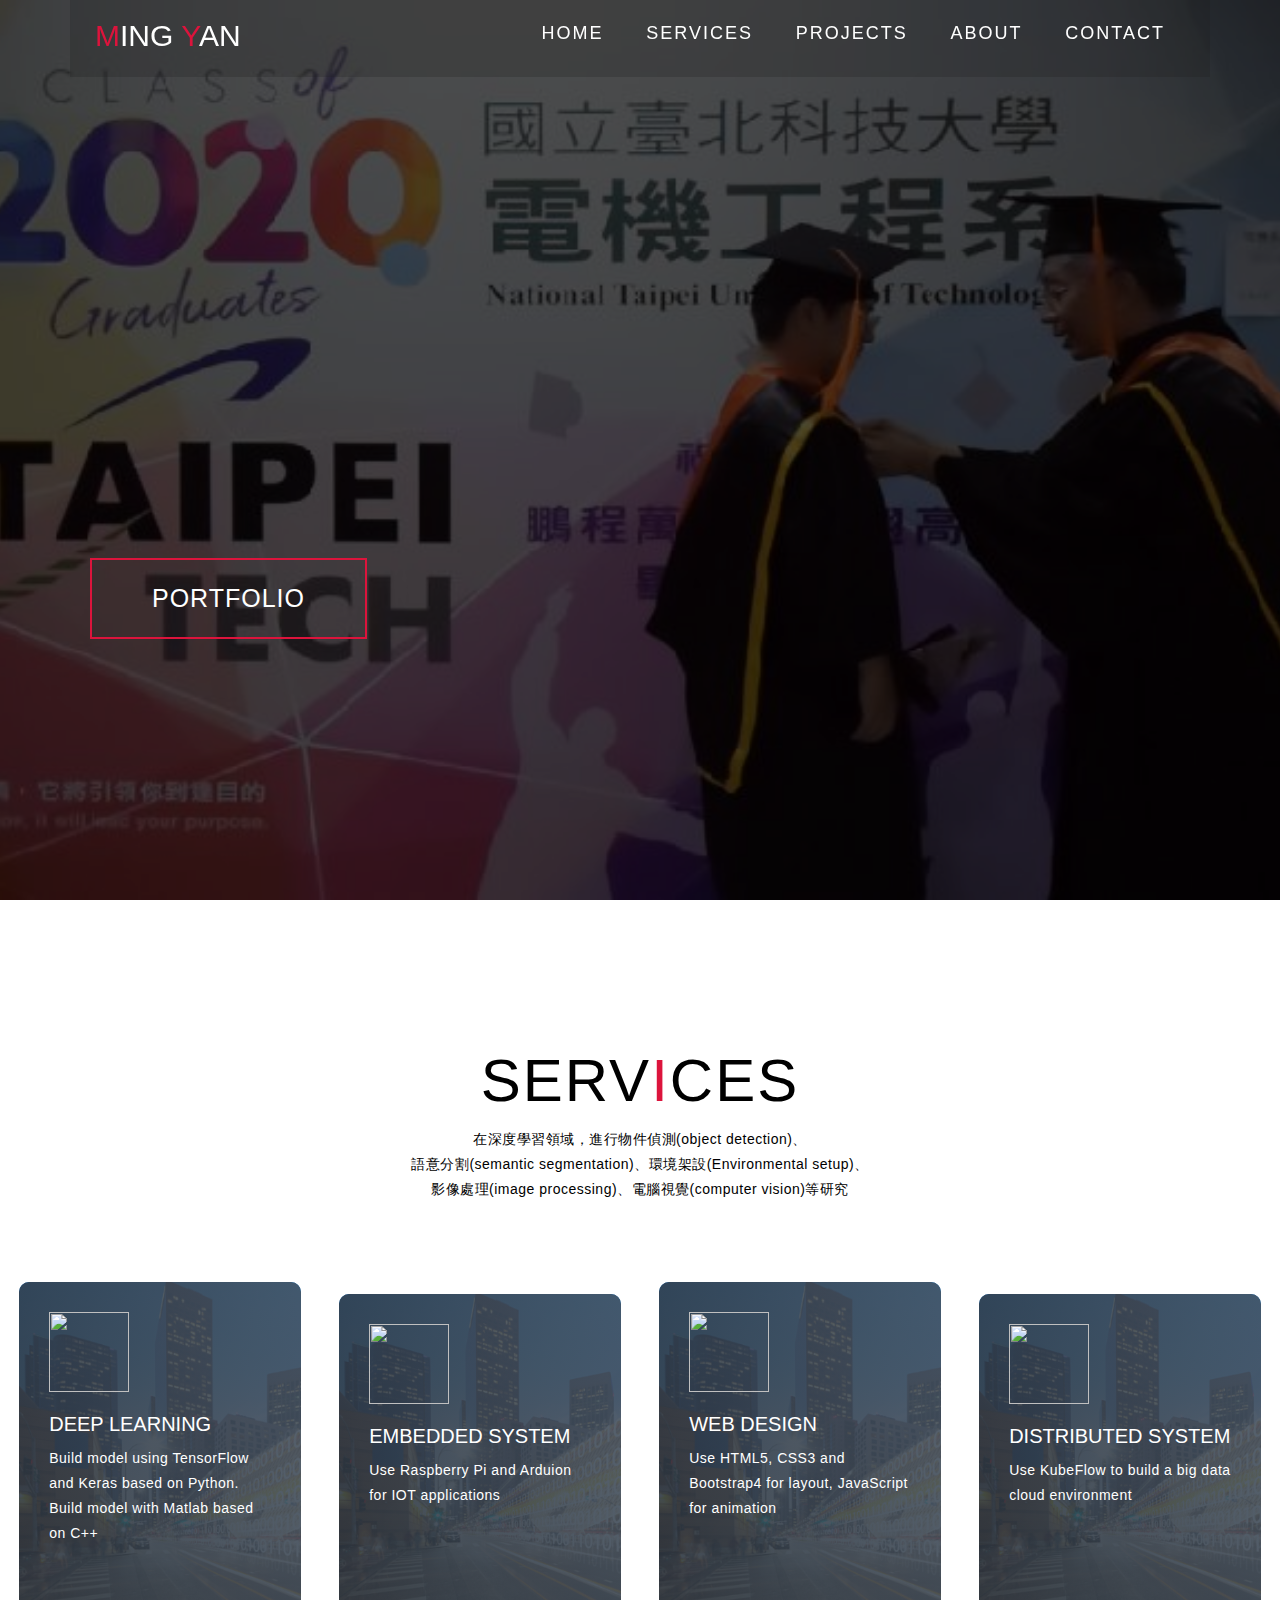
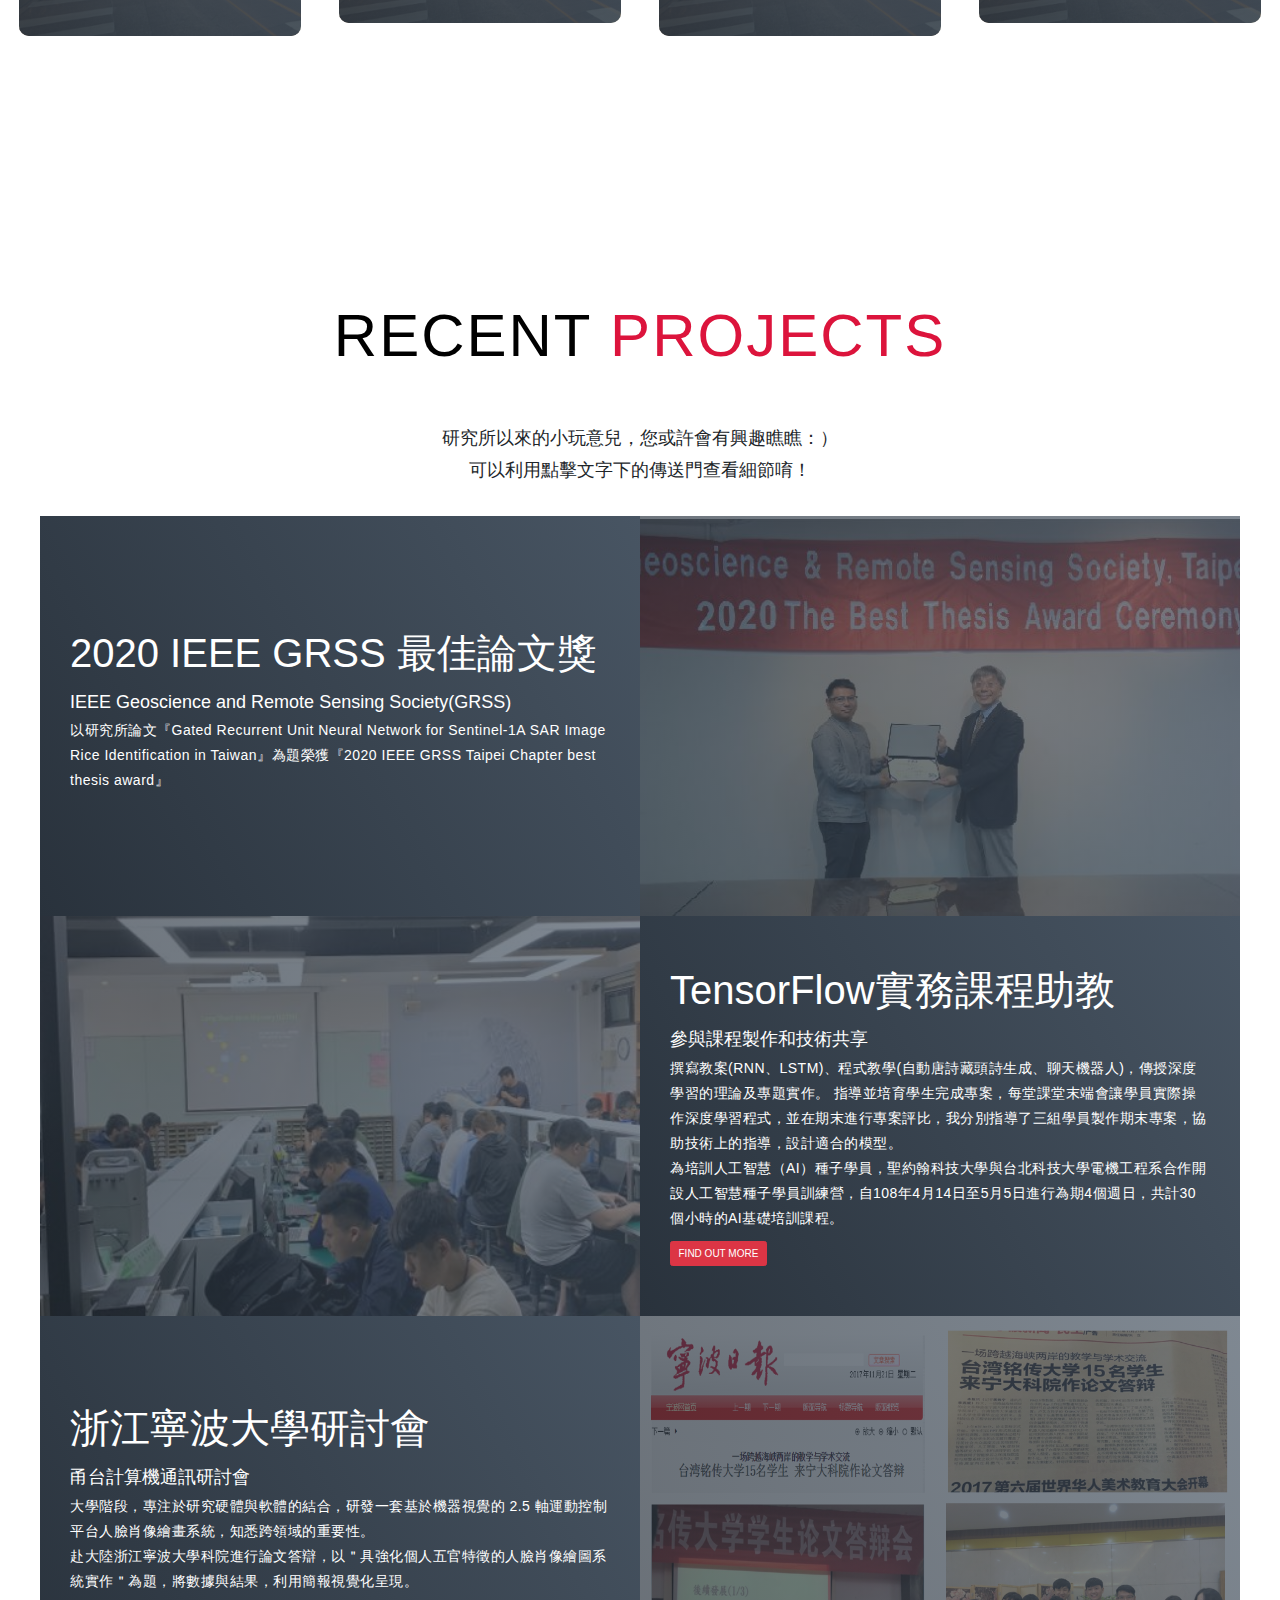
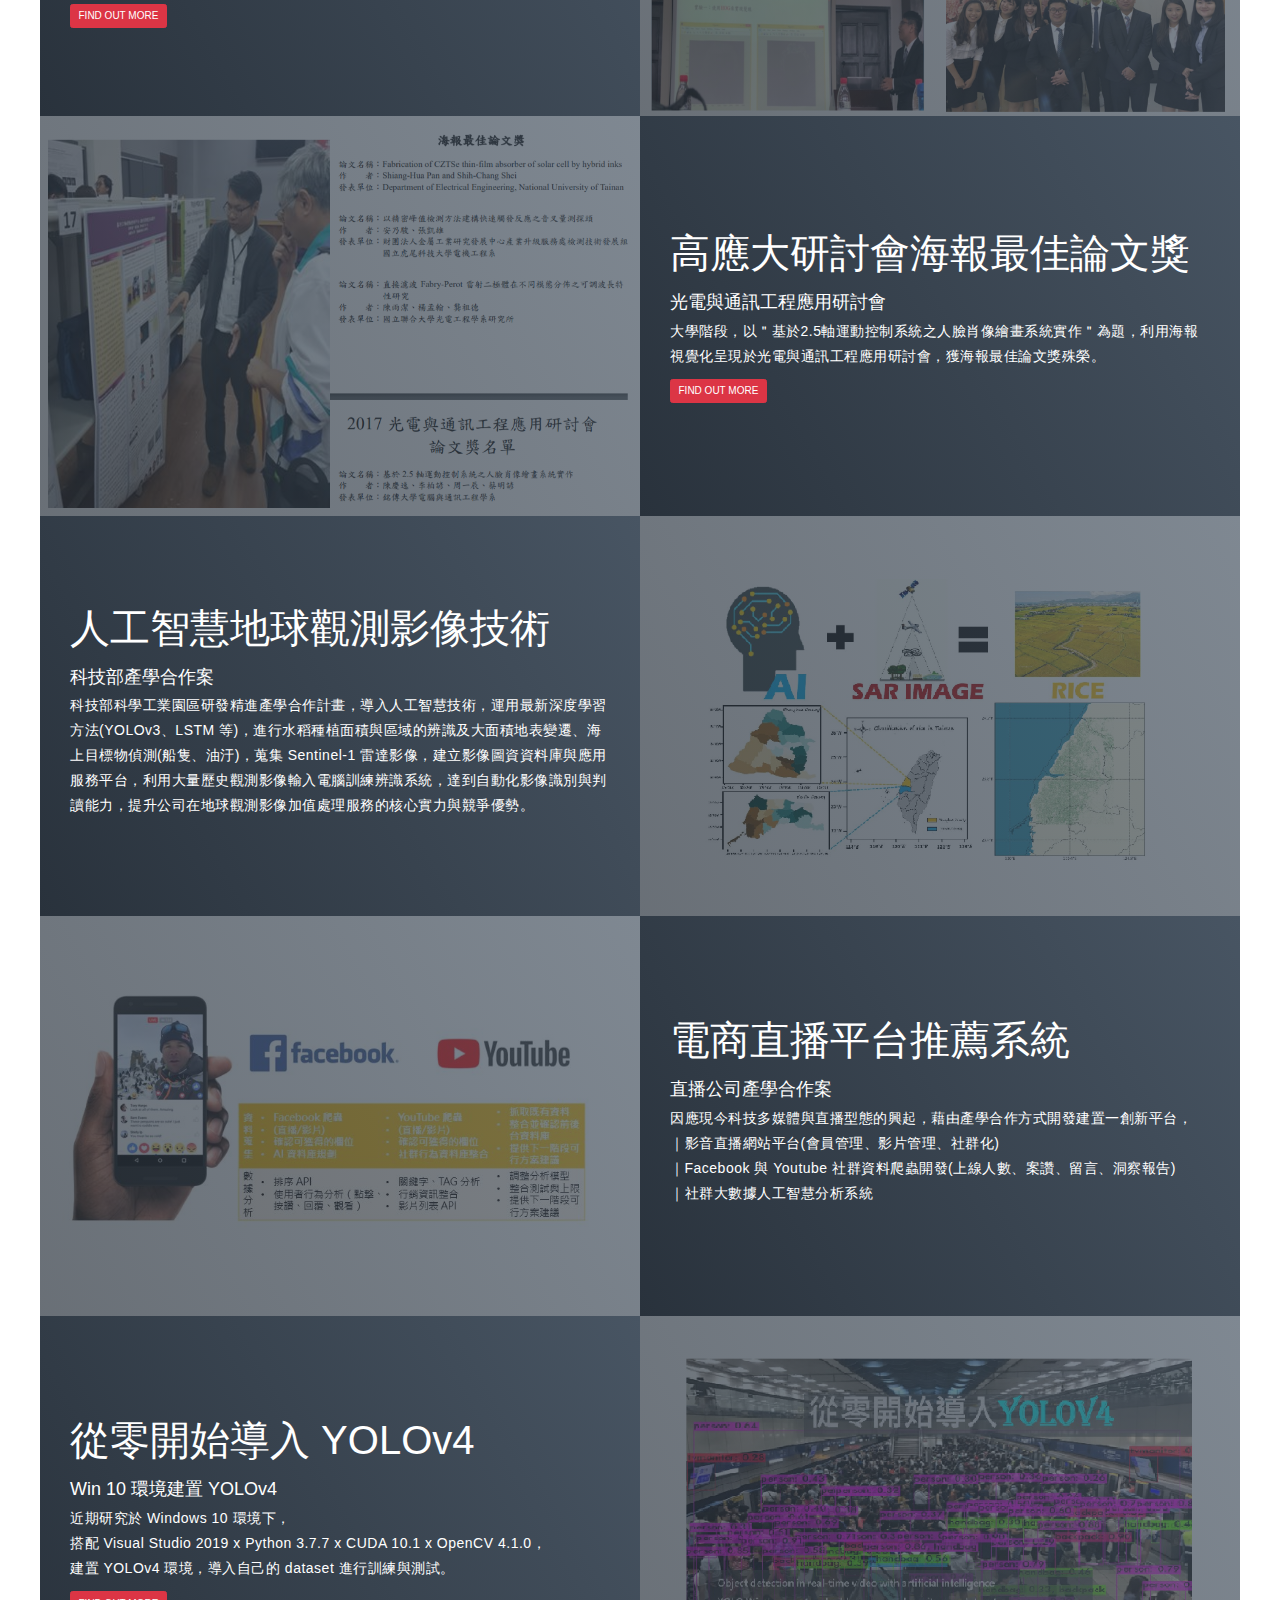
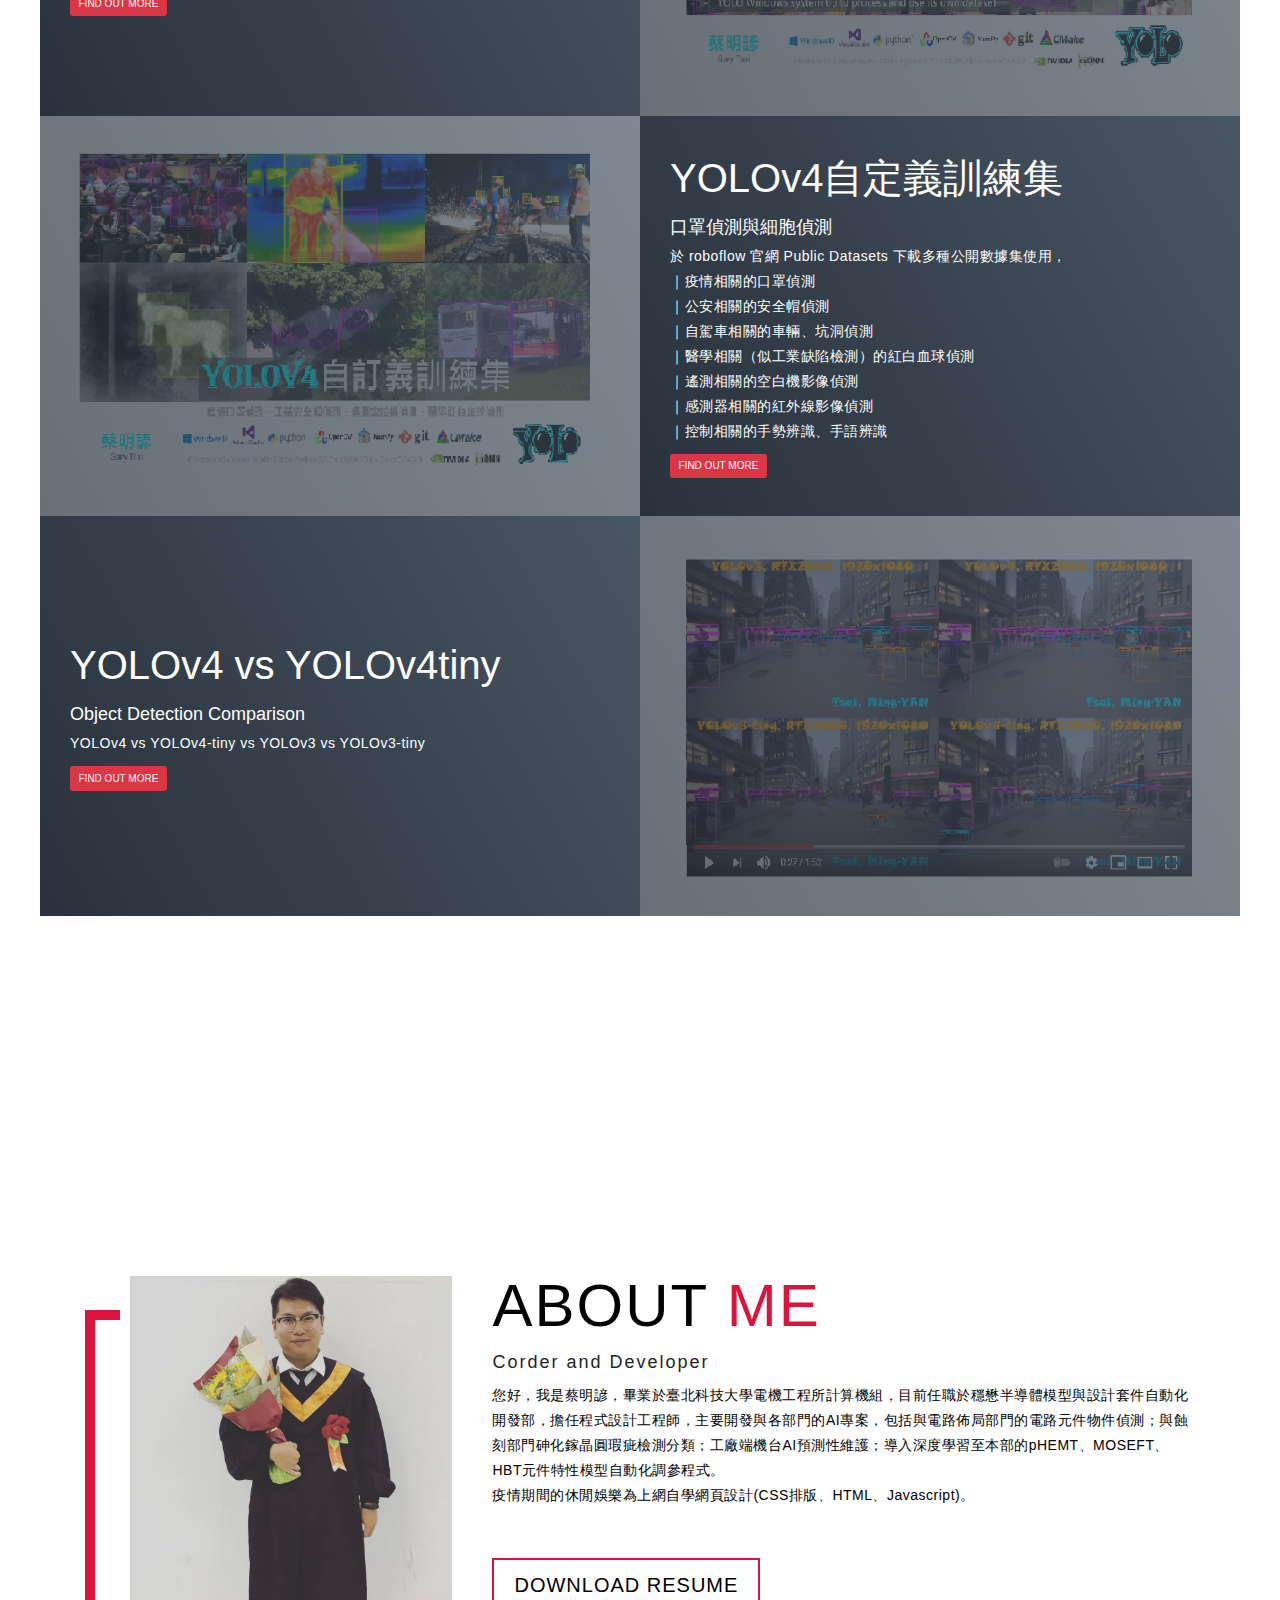
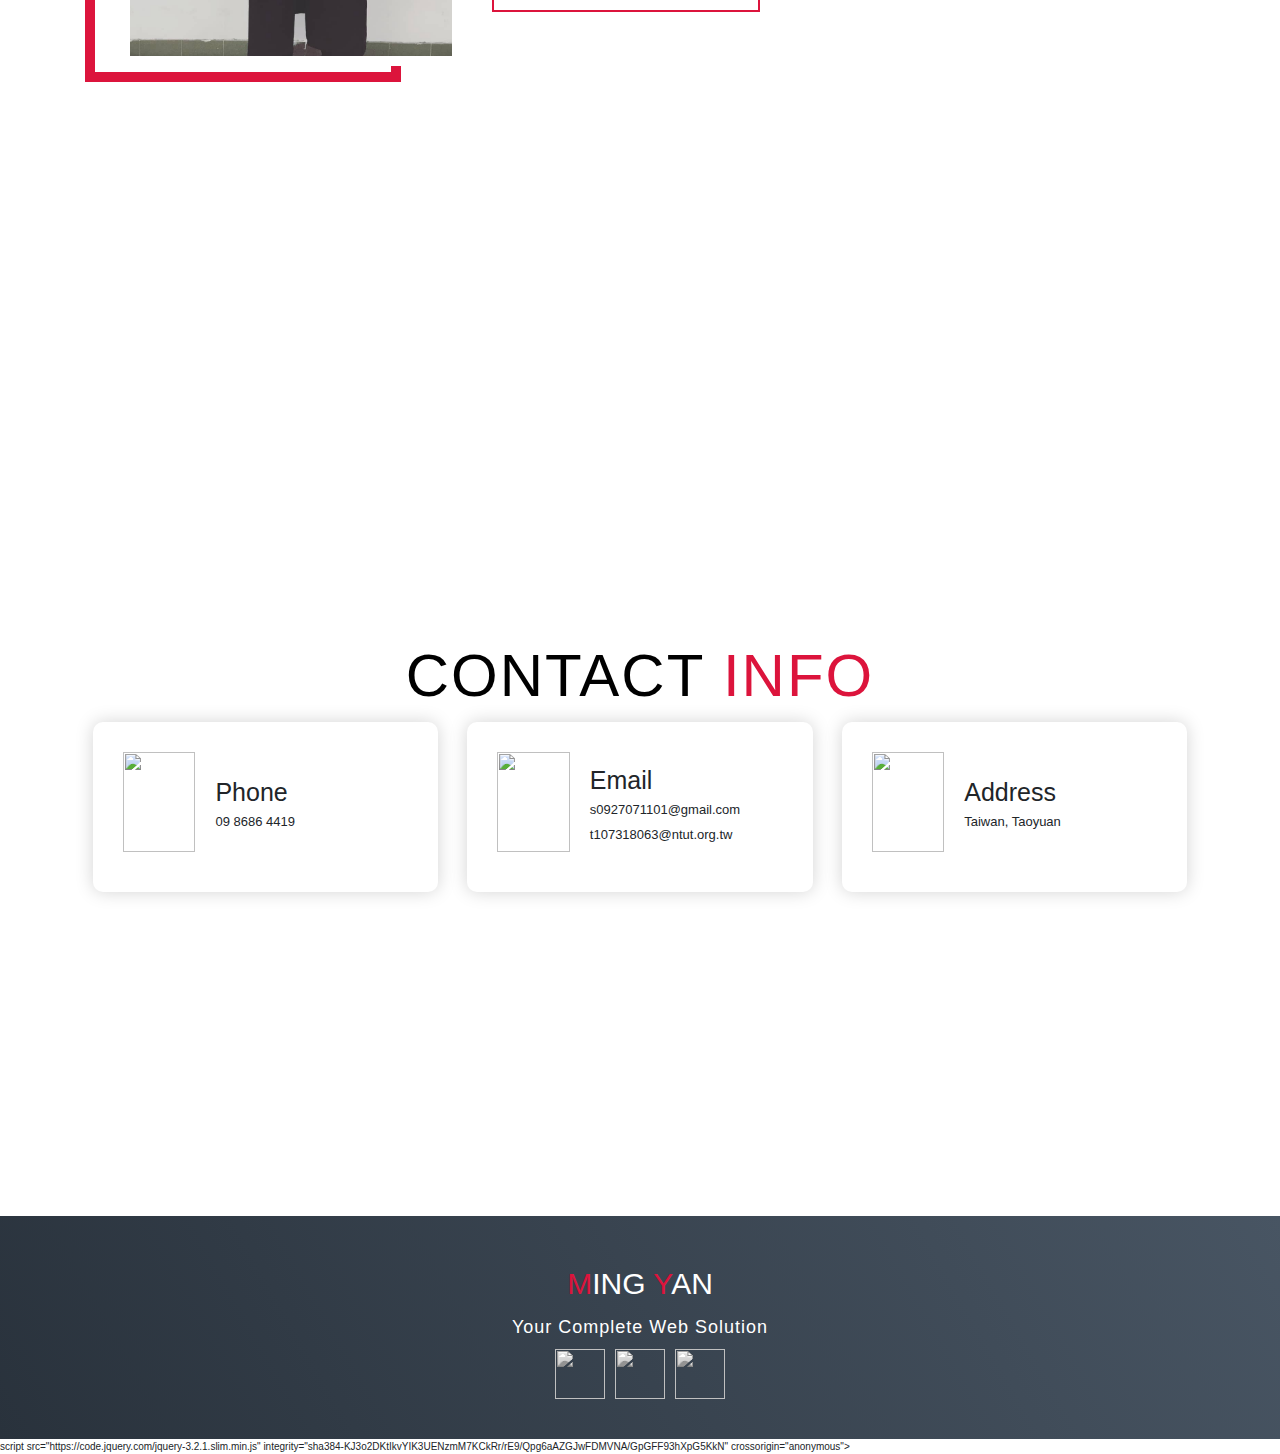
==== index.html @ 2937d43e "add button" ====
<!DOCTYPE html>
<html lang="en">

<head>
  <meta charset="UTF-8">
  <meta name="viewport" content="width=device-width, initial-scale=1.0">
  <link rel="stylesheet" href="style.css">
  <link rel="stylesheet" href="https://maxcdn.bootstrapcdn.com/bootstrap/4.0.0/css/bootstrap.min.css" integrity="sha384-Gn5384xqQ1aoWXA+058RXPxPg6fy4IWvTNh0E263XmFcJlSAwiGgFAW/dAiS6JXm" crossorigin="anonymous">

  <title>Gary Resume</title>

</head>

<body>
  <!-- Header -->
  <section id="header">
    <div class="header container">
      <div class="nav-bar">
        <div class="brand">
          <a href="#hero">
            <h1><span>M</span>ing <span>Y</span>an</h1>
          </a>
        </div>
        <div class="nav-list">
          <div class="hamburger">
            <div class="bar"></div>
          </div>
          <ul>
            <li><a href="#hero" data-after="Home">Home</a></li>
            <li><a href="#services" data-after="Service">Services</a></li>
            <li><a href="#projects" data-after="Projects">Projects</a></li>
            <li><a href="#about" data-after="About">About</a></li>
            <li><a href="#contact" data-after="Contact">Contact</a></li>
          </ul>
        </div>
      </div>
    </div>
  </section>
  <!-- End Header -->


  <!-- Hero Section  -->
  <section id="hero">
    <div class="hero container">
      <div>
        <h1>Hello, <span></span></h1>
        <h1>My Name is <span></span></h1>
        <h1>Ming Yan <span></span></h1>
        <a href="#projects" type="button" class="cta">Portfolio</a>
      </div>
    </div>
  </section>
  <!-- End Hero Section  -->

  <!-- Service Section -->
  <section id="services">
    <div class="services container">
      <div class="service-top">
        <h1 class="section-title">Serv<span>i</span>ces</h1>
        <p>在深度學習領域，進行物件偵測(object detection)、<br>語意分割(semantic segmentation)、環境架設(Environmental setup)、<br>影像處理(image processing)、電腦視覺(computer vision)等研究</p>
      </div>
      <div class="service-bottom">
        <div class="service-item">
          <div class="icon"><img src="https://img.icons8.com/bubbles/100/000000/services.png"/></div>
          <h2>Deep Learning</h2>
          <p>Build model using TensorFlow and Keras based on Python. Build model with Matlab based on C++<br><br><br></p>
        </div>
        <div class="service-item">
          <div class="icon"><img src="https://img.icons8.com/bubbles/100/000000/services.png" /></div>
          <h2>Embedded System</h2>
          <p>Use Raspberry Pi and Arduion for IOT applications<br><br><br><br></p>
        </div>
        <div class="service-item">
          <div class="icon"><img src="https://img.icons8.com/bubbles/100/000000/services.png" /></div>
          <h2>Web Design</h2>
          <p>Use HTML5, CSS3 and Bootstrap4 for layout, JavaScript for animation<br><br><br><br></p>
        </div>
        <div class="service-item">
          <div class="icon"><img src="https://img.icons8.com/bubbles/100/000000/services.png" /></div>
          <h2>Distributed System</h2>
          <p>Use KubeFlow to build a big data cloud environment<br><br><br><br></p>
        </div>
      </div>
    </div>
  </section>
  <!-- End Service Section -->

  <!-- Projects Section -->
  <section id="projects">
    <div class="projects container">
      <div class="projects-header">
        <h1 class="section-title">Recent <span>Projects</span></h1>
        <h2 class="lead">研究所以來的小玩意兒，您或許會有興趣瞧瞧：）
        <br> 
        可以利用點擊文字下的傳送門查看細節唷！
        </h2>
      </div>
      <div class="all-projects">

        <div class="project-item">
          <div class="project-info">
            <h1>2020 IEEE GRSS 最佳論文獎</h1>
            <h2>IEEE Geoscience and Remote Sensing Society(GRSS)</h2>
            <p>以研究所論文『Gated Recurrent Unit Neural Network for Sentinel-1A SAR Image Rice Identification in Taiwan』為題榮獲『2020 IEEE GRSS Taipei Chapter best thesis award』</p>
          </div>
          <div class="project-img">
            <img src="./img/DSC_4796.jpg" alt="img">
          </div>
        </div>
        <div class="project-item">
          <div class="project-info">
            <h1>TensorFlow實務課程助教</h1>
            <h2>參與課程製作和技術共享</h2>
            <p>撰寫教案(RNN、LSTM)、程式教學(自動唐詩藏頭詩生成、聊天機器人)，傳授深度學習的理論及專題實作。
              指導並培育學生完成專案，每堂課堂末端會讓學員實際操作深度學習程式，並在期末進行專案評比，我分別指導了三組學員製作期末專案，協助技術上的指導，設計適合的模型。
              <br>為培訓人工智慧（AI）種子學員，聖約翰科技大學與台北科技大學電機工程系合作開設人工智慧種子學員訓練營，自108年4月14日至5月5日進行為期4個週日，共計30個小時的AI基礎培訓課程。</p>
              <a class="btn btn-danger" href="http://pr.sju.edu.tw/campusnews/201905/201905-04.html" role="button">FIND OUT MORE</a>

          </div>
          <div class="project-img">
            <img src="./img/tf.jpg" alt="img">
          </div>
        </div>
        <div class="project-item">
          <div class="project-info">
            <h1>浙江寧波大學研討會</h1>
            <h2>甬台計算機通訊研討會</h2>
            <p>大學階段，專注於研究硬體與軟體的結合，研發一套基於機器視覺的 2.5 軸運動控制平台人臉肖像繪畫系統，知悉跨領域的重要性。
              <br>
              赴大陸浙江寧波大學科院進行論文答辯，以＂具強化個人五官特徵的人臉肖像繪圖系統實作＂為題，將數據與結果，利用簡報視覺化呈現。</p>
              <a class="btn btn-danger" href="https://drive.google.com/file/d/1Bb9Tgmh1qJVBbznA93GCbnoQcAU4O-Rf/view" role="button">FIND OUT MORE</a>
              
          </div>
          <div class="project-img">
            <img src="./img/papper2.jpg" alt="img">
          </div>
        </div>
        <div class="project-item">
          <div class="project-info">
            <h1>高應大研討會海報最佳論文獎</h1>
            <h2>光電與通訊工程應用研討會</h2>
            <p>大學階段，以＂基於2.5軸運動控制系統之人臉肖像繪畫系統實作＂為題，利用海報視覺化呈現於光電與通訊工程應用研討會，獲海報最佳論文獎殊榮。</p>
            <a class="btn btn-danger" href="https://drive.google.com/file/d/1EdbnhdRRdI1pOtFoPF6qz74zfrL_h7Ys/view" role="button">FIND OUT MORE</a>
       

            
          </div>
          <div class="project-img">
            <img src="./img/papper.jpg" alt="img">
          </div>
        </div>
        <div class="project-item">
          <div class="project-info">
            <h1>人工智慧地球觀測影像技術</h1>
            <h2>科技部產學合作案</h2>
            <p>科技部科學工業園區研發精進產學合作計畫，導入人工智慧技術，運用最新深度學習方法(YOLOv3、LSTM 等)，進行水稻種植面積與區域的辨識及大面積地表變遷、海上目標物偵測(船隻、油汙)，蒐集 Sentinel-1 雷達影像，建立影像圖資資料庫與應用服務平台，利用大量歷史觀測影像輸入電腦訓練辨識系統，達到自動化影像識別與判讀能力，提升公司在地球觀測影像加值處理服務的核心實力與競爭優勢。</p>
          </div>
          <div class="project-img">
            <img src="./img/rice.jpg" alt="rice">
          </div>
        </div>
        <div class="project-item">
          <div class="project-info">
            <h1>電商直播平台推薦系統</h1>
            <h2>直播公司產學合作案</h2>
            <p>因應現今科技多媒體與直播型態的興起，藉由產學合作方式開發建置一創新平台，<br>｜影音直播網站平台(會員管理、影片管理、社群化)<br>｜Facebook 與 Youtube 社群資料爬蟲開發(上線人數、案讚、留言、洞察報告)<br>｜社群大數據人工智慧分析系統</p>
          </div>
          <div class="project-img">
            <img src="./img/re.jpg" alt="img">
          </div>
        </div>
        <div class="project-item">
          <div class="project-info">
            <h1>從零開始導入 YOLOv4</h1>
            <h2>Win 10 環境建置 YOLOv4</h2>
            <p>近期研究於 Windows 10 環境下，<br> 搭配 Visual Studio 2019 x Python 3.7.7 x CUDA 10.1 x OpenCV 4.1.0，<br>建置 YOLOv4 環境，導入自己的 dataset 進行訓練與測試。</p>
             <a class="btn btn-danger" href="https://drive.google.com/file/d/1OwLUEEDF-XoA0MX3GV3nRMEWKjRM7GdW/view" role="button">FIND OUT MORE</a>

          </div>
          <div class="project-img">
            <img src="./img/start_YOLOv4.png" alt="img">
          </div>
        </div>
        <div class="project-item">
          <div class="project-info">
            <h1>YOLOv4自定義訓練集</h1>
            <h2>口罩偵測與細胞偵測</h2>
            <p>於 roboflow 官網 Public Datasets 下載多種公開數據集使用，
              <br>｜疫情相關的口罩偵測<br>｜公安相關的安全帽偵測<br>｜自駕車相關的車輛、坑洞偵測<br>｜醫學相關（似工業缺陷檢測）的紅白血球偵測<br>｜遙測相關的空白機影像偵測<br>｜感測器相關的紅外線影像偵測<br>｜控制相關的手勢辨識、手語辨識</p>
              <a class="btn btn-danger" href="https://drive.google.com/file/d/1INDH6rVRZXRTHarBlU18j_0pRdjk-1y0/view" role="button">FIND OUT MORE</a>

            </div>
          <div class="project-img">
            <img src="./img/dataset_YOLOv4.png" alt="img">
          </div>
        </div>
        <div class="project-item">
          <div class="project-info">
            <h1>YOLOv4 vs YOLOv4tiny</h1>
            <h2>Object Detection Comparison</h2>
            <p>YOLOv4 vs YOLOv4-tiny 
              vs YOLOv3 
              vs YOLOv3-tiny</p>
              <a class="btn btn-danger" href="https://www.youtube.com/watch?v=P4RlAYq4TZI&ab_channel=%E8%94%A1%E6%98%8E%E8%AB%BA" role="button">FIND OUT MORE</a>
          </div>
          <div class="project-img">
            <img src="./img/video_YOLOv4.png" alt="img">
          </div>
        </div>
        
      </div>
    </div>
  </section>
  <!-- End Projects Section -->

  <!-- About Section -->
  <section id="about">
    <div class="about container">
      <div class="col-left">
        <div class="about-img">
          <img src="./img/me.jpg" alt="img">
        </div>
      </div>
      <div class="col-right">
        <h1 class="section-title">About <span>me</span></h1>
        <h2>Corder and Developer</h2>
        <p>您好，我是蔡明諺，畢業於臺北科技大學電機工程所計算機組，目前任職於穩懋半導體模型與設計套件自動化開發部，擔任程式設計工程師，主要開發與各部門的AI專案，包括與電路佈局部門的電路元件物件偵測；與蝕刻部門砷化鎵晶圓瑕疵檢測分類；工廠端機台AI預測性維護；導入深度學習至本部的pHEMT、MOSEFT、HBT元件特性模型自動化調參程式。<br>疫情期間的休閒娛樂為上網自學網頁設計(CSS排版、HTML、Javascript)。</p>
        <a href="#" class="cta">Download Resume</a>
      </div>
    </div>
  </section>
  <!-- End About Section -->

  <!-- Contact Section -->
  <section id="contact">
    <div class="contact container">
      <div>
        <h1 class="section-title">Contact <span>info</span></h1>
      </div>
      <div class="contact-items">
        <div class="contact-item">
          <div class="icon"><img src="https://img.icons8.com/cotton/64/4a90e2/iphone-x--v2.png"/></div>
          <div class="contact-info">
            <h1>Phone</h1>
            <h2>09 8686 4419</h2>
            <h2></h2>
          </div>
        </div>
        <div class="contact-item">
          <div class="icon"><img src="https://img.icons8.com/fluent/48/000000/gmail.png"/></div>
          <div class="contact-info">
            <h1>Email</h1>
            <h2>s0927071101@gmail.com</h2>
            <h2>t107318063@ntut.org.tw</h2>
          </div>
        </div>
        <div class="contact-item">
          <div class="icon"><img src="https://img.icons8.com/fluent/48/000000/defend-family.png"/></div>
          <div class="contact-info">
            <h1>Address</h1>
            <h2>Taiwan, Taoyuan
            </h2>
          </div>
        </div>
      </div>
    </div>
  </section>
  <!-- End Contact Section -->

  <!-- Footer -->
  <section id="footer">
    <div class="footer container">
      <div class="brand">
        <h1><span>M</span>ing <span>Y</span>an</h1>
      </div>
      <h2>Your Complete Web Solution</h2>
      <div class="social-icon">
        <div class="social-item">
          <a href="#"><img src="https://img.icons8.com/ios-filled/50/4a90e2/facebook--v1.png"/></a>
        </div>
        <div class="social-item">
          <a href="#"><img src="https://img.icons8.com/fluent/48/000000/instagram-new.png"/></a>
        </div>
        <div class="social-item">
          <a href="#"><img src="https://img.icons8.com/ios-filled/50/4a90e2/twitter-squared.png"/></a>
        </div>
        <!-- <div class="social-item"> -->
          <!-- <a href="#"><img src="https://img.icons8.com/bubbles/100/000000/behance.png" /></a> -->
        <!-- </div> -->
      </div>
    </div>
  </section>
  <!-- End Footer -->
  <script src="./app.js"></script>
  script src="https://code.jquery.com/jquery-3.2.1.slim.min.js" integrity="sha384-KJ3o2DKtIkvYIK3UENzmM7KCkRr/rE9/Qpg6aAZGJwFDMVNA/GpGFF93hXpG5KkN" crossorigin="anonymous"></script>
<script src="https://cdnjs.cloudflare.com/ajax/libs/popper.js/1.12.9/umd/popper.min.js" integrity="sha384-ApNbgh9B+Y1QKtv3Rn7W3mgPxhU9K/ScQsAP7hUibX39j7fakFPskvXusvfa0b4Q" crossorigin="anonymous"></script>
<script src="https://maxcdn.bootstrapcdn.com/bootstrap/4.0.0/js/bootstrap.min.js" integrity="sha384-JZR6Spejh4U02d8jOt6vLEHfe/JQGiRRSQQxSfFWpi1MquVdAyjUar5+76PVCmYl" crossorigin="anonymous"></script>
</body>

</html>
---- style.css ----
@import 'https://fonts.googleapis.com/css?family=Montserrat:300, 400, 700&display=swap';
* {
	padding: 0;
	margin: 0;
	box-sizing: border-box;
}
html {
	font-size: 10px;
	font-family: 'Montserrat', sans-serif;
	scroll-behavior: smooth;
}
a {
	text-decoration: none;
}
.container {
	min-height: 100vh;
	width: 100%;
	display: flex;
	align-items: center;
	justify-content: center;
}
img {
	height: 100%;
	width: 100%;
	object-fit: cover;
}
p {
	color: black;
	font-size: 1.4rem;
	margin-top: 5px;
	line-height: 2.5rem;
	font-weight: 300;
	letter-spacing: 0.05rem;
}
.section-title {
	font-size: 4rem;
	font-weight: 300;
	color: black;
	margin-bottom: 10px;
	text-transform: uppercase;
	letter-spacing: 0.2rem;
	text-align: center;
}
.section-title span {
	color: crimson;
}

.cta {
	display: inline-block;
	padding: 10px 30px;
	color: white;
	background-color: transparent;
	border: 2px solid crimson;
	font-size: 2rem;
	text-transform: uppercase;
	letter-spacing: 0.1rem;
	margin-top: 30px;
	transition: 0.3s ease;
	transition-property: background-color, color;
}
.cta:hover {
	color: white;
	background-color: crimson;
}
.brand h1 {
	font-size: 3rem;
	text-transform: uppercase;
	color: white;
}
.brand h1 span {
	color: crimson;
}

/* Header section */
#header {
	position: fixed;
	z-index: 1000;
	left: 0;
	top: 0;
	width: 100vw;
	height: auto;
}
#header .header {
	min-height: 8vh;
	background-color: rgba(31, 30, 30, 0.24);
	transition: 0.3s ease background-color;
}
#header .nav-bar {
	display: flex;
	align-items: center;
	justify-content: space-between;
	width: 100%;
	height: 100%;
	max-width: 1300px;
	padding: 0 10px;
}
#header .nav-list ul {
	list-style: none;
	position: absolute;
	background-color: rgb(31, 30, 30);
	width: 100vw;
	height: 100vh;
	left: 100%;
	top: 0;
	display: flex;
	flex-direction: column;
	justify-content: center;
	align-items: center;
	z-index: 1;
	overflow-x: hidden;
	transition: 0.5s ease left;
}
#header .nav-list ul.active {
	left: 0%;
}
#header .nav-list ul a {
	font-size: 2.5rem;
	font-weight: 500;
	letter-spacing: 0.2rem;
	text-decoration: none;
	color: white;
	text-transform: uppercase;
	padding: 20px;
	display: block;
}
#header .nav-list ul a::after {
	content: attr(data-after);
	position: absolute;
	top: 50%;
	left: 50%;
	transform: translate(-50%, -50%) scale(0);
	color: rgba(240, 248, 255, 0.021);
	font-size: 13rem;
	letter-spacing: 50px;
	z-index: -1;
	transition: 0.3s ease letter-spacing;
}
#header .nav-list ul li:hover a::after {
	transform: translate(-50%, -50%) scale(1);
	letter-spacing: initial;
}
#header .nav-list ul li:hover a {
	color: crimson;
}
#header .hamburger {
	height: 60px;
	width: 60px;
	display: inline-block;
	border: 3px solid white;
	border-radius: 50%;
	position: relative;
	display: flex;
	align-items: center;
	justify-content: center;
	z-index: 100;
	cursor: pointer;
	transform: scale(0.8);
	margin-right: 20px;
}
#header .hamburger:after {
	position: absolute;
	content: '';
	height: 100%;
	width: 100%;
	border-radius: 50%;
	border: 3px solid white;
	animation: hamburger_puls 1s ease infinite;
}
#header .hamburger .bar {
	height: 2px;
	width: 30px;
	position: relative;
	background-color: white;
	z-index: -1;
}
#header .hamburger .bar::after,
#header .hamburger .bar::before {
	content: '';
	position: absolute;
	height: 100%;
	width: 100%;
	left: 0;
	background-color: white;
	transition: 0.3s ease;
	transition-property: top, bottom;
}
#header .hamburger .bar::after {
	top: 8px;
}
#header .hamburger .bar::before {
	bottom: 8px;
}
#header .hamburger.active .bar::before {
	bottom: 0;
}
#header .hamburger.active .bar::after {
	top: 0;
}
/* End Header section */

/* Hero Section */
#hero {
	background-image: url(./img/DSC_4217.jpg);
	background-size: cover;
	background-position: top center;
	position: relative;
	z-index: 1;
}
#hero::after {
	content: '';
	position: absolute;
	left: 0;
	top: 0;
	height: 100%;
	width: 100%;
	background-color: black;
	opacity: 0.7;
	z-index: -1;
}
#hero .hero {
	max-width: 1200px;
	margin: 0 auto;
	padding: 0 50px;
	justify-content: flex-start;
}
#hero h1 {
	display: block;
	width: fit-content;
	font-size: 4rem;
	position: relative;
	color: transparent;
	animation: text_reveal 0.5s ease forwards;
	animation-delay: 1s;
}
#hero h1:nth-child(1) {
	animation-delay: 1s;
}
#hero h1:nth-child(2) {
	animation-delay: 2s;
}
#hero h1:nth-child(3) {
	animation: text_reveal_name 0.5s ease forwards;
	animation-delay: 3s;
}
#hero h1 span {
	position: absolute;
	top: 0;
	left: 0;
	height: 100%;
	width: 0;
	background-color: crimson;
	animation: text_reveal_box 1s ease;
	animation-delay: 0.5s;
}
#hero h1:nth-child(1) span {
	animation-delay: 0.5s;
}
#hero h1:nth-child(2) span {
	animation-delay: 1.5s;
}
#hero h1:nth-child(3) span {
	animation-delay: 2.5s;
}

/* End Hero Section */

/* Services Section */
#services .services {
	flex-direction: column;
	text-align: center;
	max-width: 1500px;
	margin: 0 auto;
	padding: 100px 0;
}
#services .service-top {
	max-width: 500px;
	margin: 0 auto;
}
#services .service-bottom {
	display: flex;
	align-items: center;
	justify-content: center;
	flex-wrap: wrap;
	margin-top: 50px;
}
#services .service-item {
	flex-basis: 80%;
	display: flex;
	align-items: flex-start;
	justify-content: center;
	flex-direction: column;
	padding: 30px;
	border-radius: 10px;
	background-image: url(./img/AI.png);
	background-size: cover;
	margin: 10px 5%;
	position: relative;
	z-index: 1;
	overflow: hidden;
}
#services .service-item::after {
	content: '';
	position: absolute;
	left: 0;
	top: 0;
	height: 100%;
	width: 100%;
	background-image: linear-gradient(60deg, #29323c 0%, #485563 100%);
	opacity: 0.9;
	z-index: -1;
}
#services .service-bottom .icon {
	height: 80px;
	width: 80px;
	margin-bottom: 20px;
}
#services .service-item h2 {
	font-size: 2rem;
	color: white;
	margin-bottom: 10px;
	text-transform: uppercase;
}
#services .service-item p {
	color: white;
	text-align: left;
}
/* End Services Section */

/* Projects section */
#projects .projects {
	flex-direction: column;
	max-width: 1200px;
	margin: 0 auto;
	padding: 100px 0;
}
#projects .projects-header h1 {
	margin-bottom: 50px;
}
#projects .projects-header h2 {
	font-size: large;
	margin-bottom: 30px;
	text-align:center;
	line-height:24pt;
}
#projects .all-projects {
	display: flex;
	align-items: center;
	justify-content: center;
	flex-direction: column;
}
#projects .project-item {
	display: flex;
	align-items: center;
	justify-content: center;
	flex-direction: column;
	width: 80%;
	margin: 20px auto;
	overflow: hidden;
	border-radius: 10px;
}
#projects .project-info {
	padding: 30px;
	flex-basis: 50%;
	height: 100%;
	display: flex;
	align-items: flex-start;
	justify-content: center;
	flex-direction: column;
	background-image: linear-gradient(60deg, #29323c 0%, #485563 100%);
	color: white;
}
#projects .project-info h1 {
	font-size: 4rem;
	font-weight: 500;
}
#projects .project-info h2 {
	font-size: 1.8rem;
	font-weight: 500;
	margin-top: 10px;
}
#projects .project-info p {
	color: white;
}
#projects .project-img {
	flex-basis: 50%;
	height: 300px;
	overflow: hidden;
	position: relative;
}
#projects .project-img:after {
	content: '';
	position: absolute;
	left: 0;
	top: 0;
	height: 100%;
	width: 100%;
	background-image: linear-gradient(60deg, #29323c 0%, #485563 100%);
	opacity: 0.7;
}
#projects .project-img img {
	transition: 0.3s ease transform;
}
#projects .project-item:hover .project-img img {
	transform: scale(1.1);
}
/* End Projects section */

/* About Section */
#about .about {
	flex-direction: column-reverse;
	text-align: center;
	max-width: 1200px;
	margin: 0 auto;
	padding: 100px 20px;
}
#about .col-left {
	width: 250px;
	height: 360px;
}
#about .col-right {
	width: 100%;
}
#about .col-right h2 {
	font-size: 1.8rem;
	font-weight: 500;
	letter-spacing: 0.2rem;
	margin-bottom: 10px;
}
#about .col-right p {
	margin-bottom: 20px;
}
#about .col-right .cta {
	color: black;
	margin-bottom: 50px;
	padding: 10px 20px;
	font-size: 2rem;
}
#about .col-left .about-img {
	height: 100%;
	width: 100%;
	position: relative;
	border: 10px solid white;
}
#about .col-left .about-img::after {
	content: '';
	position: absolute;
	left: -33px;
	top: 19px;
	height: 98%;
	width: 98%;
	border: 7px solid crimson;
	z-index: -1;
}
/* End About Section */

/* contact Section */
#contact .contact {
	flex-direction: column;
	max-width: 1200px;
	margin: 0 auto;
	width: 90%;
}
#contact .contact-items {
	/* max-width: 400px; */
	width: 100%;
}
#contact .contact-item {
	width: 80%;
	padding: 20px;
	text-align: center;
	border-radius: 10px;
	padding: 30px;
	margin: 30px;
	display: flex;
	justify-content: center;
	align-items: center;
	flex-direction: column;
	box-shadow: 0px 0px 18px 0 #0000002c;
	transition: 0.3s ease box-shadow;
}
#contact .contact-item:hover {
	box-shadow: 0px 0px 5px 0 #0000002c;
}
#contact .icon {
	width: 70px;
	margin: 0 auto;
	margin-bottom: 10px;
}
#contact .contact-info h1 {
	font-size: 2.5rem;
	font-weight: 500;
	margin-bottom: 5px;
}
#contact .contact-info h2 {
	font-size: 1.3rem;
	line-height: 2rem;
	font-weight: 500;
}
/*End contact Section */

/* Footer */
#footer {
	background-image: linear-gradient(60deg, #29323c 0%, #485563 100%);
}
#footer .footer {
	min-height: 200px;
	flex-direction: column;
	padding-top: 50px;
	padding-bottom: 10px;
}
#footer h2 {
	color: white;
	font-weight: 500;
	font-size: 1.8rem;
	letter-spacing: 0.1rem;
	margin-top: 10px;
	margin-bottom: 10px;
}
#footer .social-icon {
	display: flex;
	margin-bottom: 30px;
}
#footer .social-item {
	height: 50px;
	width: 50px;
	margin: 0 5px;
}
#footer .social-item img {
	filter: grayscale(1);
	transition: 0.3s ease filter;
}
#footer .social-item:hover img {
	filter: grayscale(0);
}
#footer p {
	color: white;
	font-size: 1.3rem;
}
/* End Footer */

/* Keyframes */
@keyframes hamburger_puls {
	0% {
		opacity: 1;
		transform: scale(1);
	}
	100% {
		opacity: 0;
		transform: scale(1.4);
	}
}
@keyframes text_reveal_box {
	50% {
		width: 100%;
		left: 0;
	}
	100% {
		width: 0;
		left: 100%;
	}
}
@keyframes text_reveal {
	100% {
		color: white;
	}
}
@keyframes text_reveal_name {
	100% {
		color: crimson;
		font-weight: 500;
	}
}
/* End Keyframes */

/* Media Query For Tablet */
@media only screen and (min-width: 768px) {
	.cta {
		font-size: 2.5rem;
		padding: 20px 60px;
	}
	h1.section-title {
		font-size: 6rem;
	}

	/* Hero */
	#hero h1 {
		font-size: 7rem;
	}
	/* End Hero */

	/* Services Section */
	#services .service-bottom .service-item {
		flex-basis: 45%;
		margin: 2.5%;
	}
	/* End Services Section */

	/* Project */
	#projects .project-item {
		flex-direction: row;
	}
	#projects .project-item:nth-child(even) {
		flex-direction: row-reverse;
	}
	#projects .project-item {
		height: 400px;
		margin: 0;
		width: 100%;
		border-radius: 0;
	}
	#projects .all-projects .project-info {
		height: 100%;
	}
	#projects .all-projects .project-img {
		height: 100%;
	}
	/* End Project */

	/* About */
	#about .about {
		flex-direction: row;
	}
	#about .col-left {
		width: 600px;
		height: 400px;
		padding-left: 60px;
	}
	#about .about .col-left .about-img::after {
		left: -45px;
		top: 34px;
		height: 98%;
		width: 98%;
		border: 10px solid crimson;
	}
	#about .col-right {
		text-align: left;
		padding: 30px;
	}
	#about .col-right h1 {
		text-align: left;
	}
	/* End About */

	/* contact  */
	#contact .contact {
		flex-direction: column;
		padding: 100px 0;
		align-items: center;
		justify-content: center;
		min-width: 20vh;
	}
	#contact .contact-items {
		width: 100%;
		display: flex;
		flex-direction: row;
		justify-content: space-evenly;
		margin: 0;
	}
	#contact .contact-item {
		width: 30%;
		margin: 0;
		flex-direction: row;
	}
	#contact .contact-item .icon {
		height: 100px;
		width: 100px;
	}
	#contact .contact-item .icon img {
		object-fit: contain;
	}
	#contact .contact-item .contact-info {
		width: 100%;
		text-align: left;
		padding-left: 20px;
	}
	/* End contact  */
}
/* End Media Query For Tablet */

/* Media Query For Desktop */
@media only screen and (min-width: 1200px) {
	/* header */
	#header .hamburger {
		display: none;
	}
	#header .nav-list ul {
		position: initial;
		display: block;
		height: auto;
		width: fit-content;
		background-color: transparent;
	}
	#header .nav-list ul li {
		display: inline-block;
	}
	#header .nav-list ul li a {
		font-size: 1.8rem;
	}
	#header .nav-list ul a:after {
		display: none;
	}
	/* End header */

	#services .service-bottom .service-item {
		flex-basis: 22%;
		margin: 1.5%;
	}
}
/* End  Media Query For Desktop */
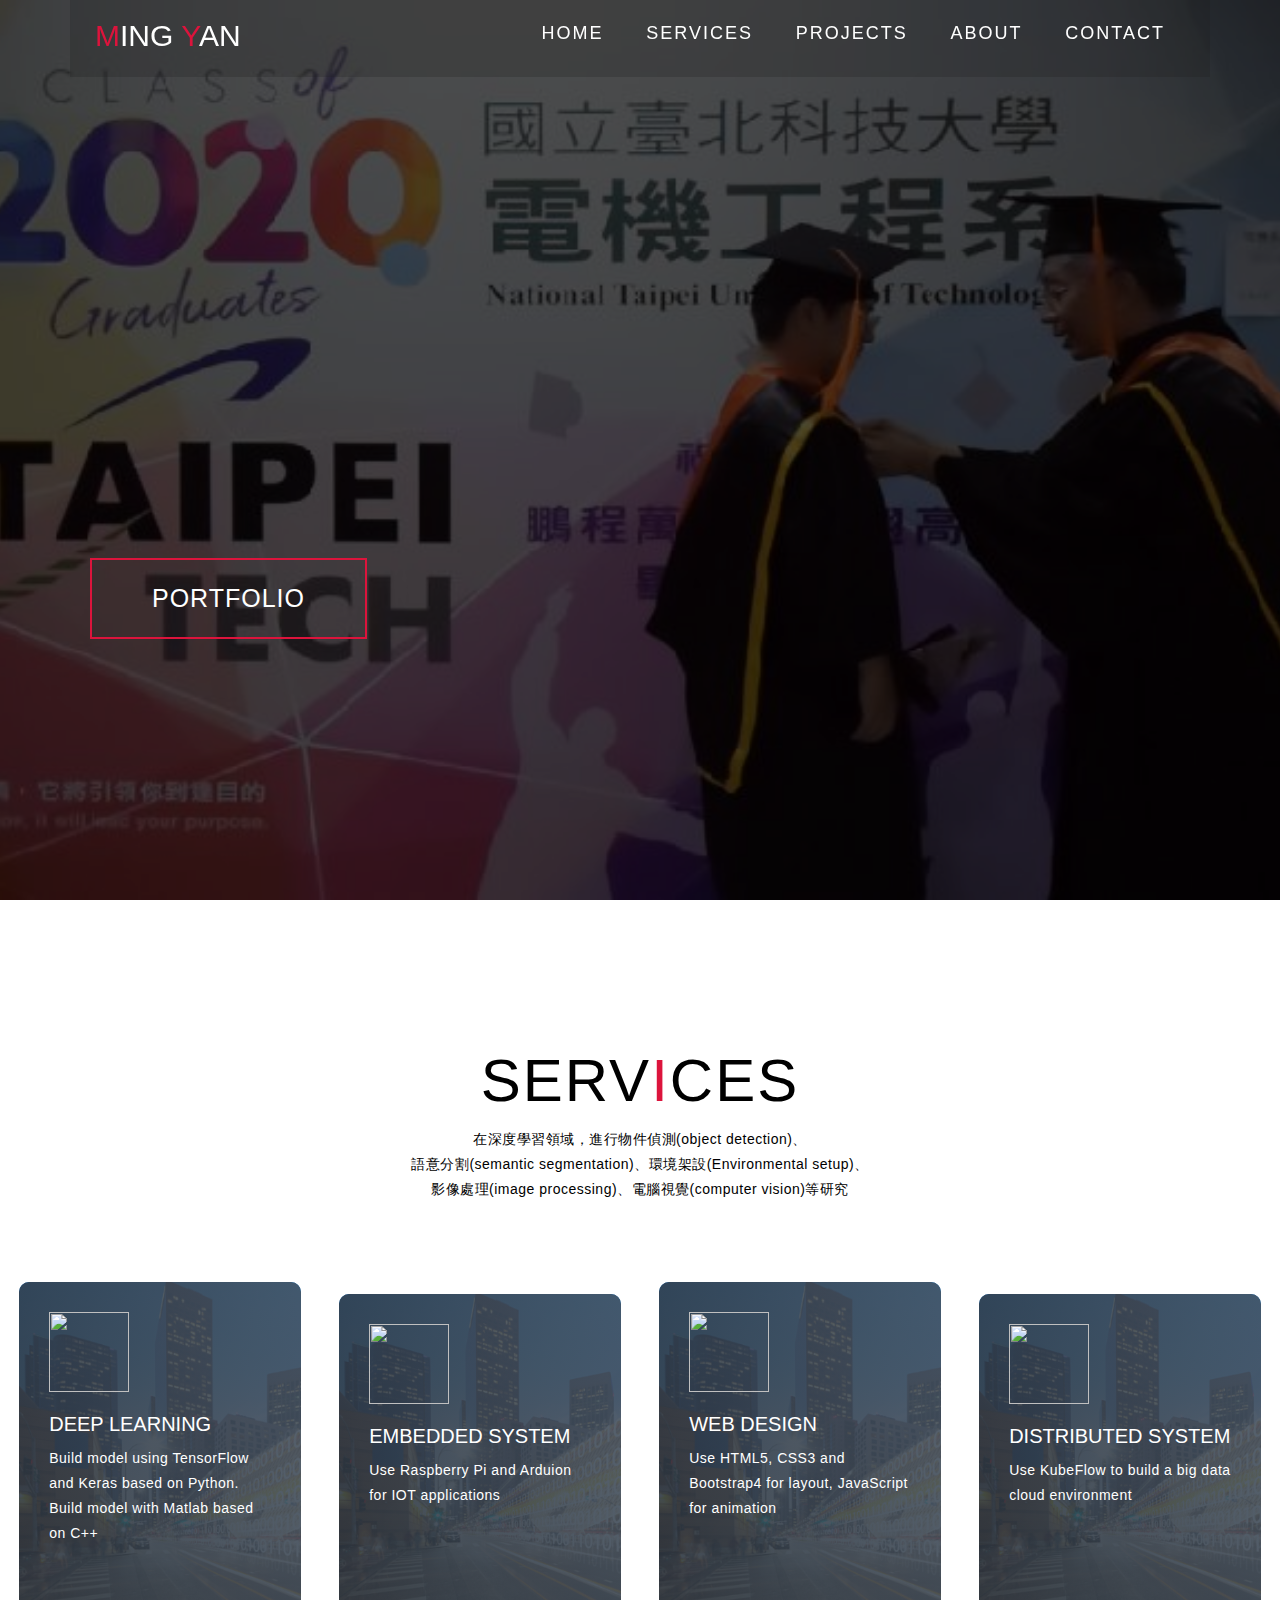
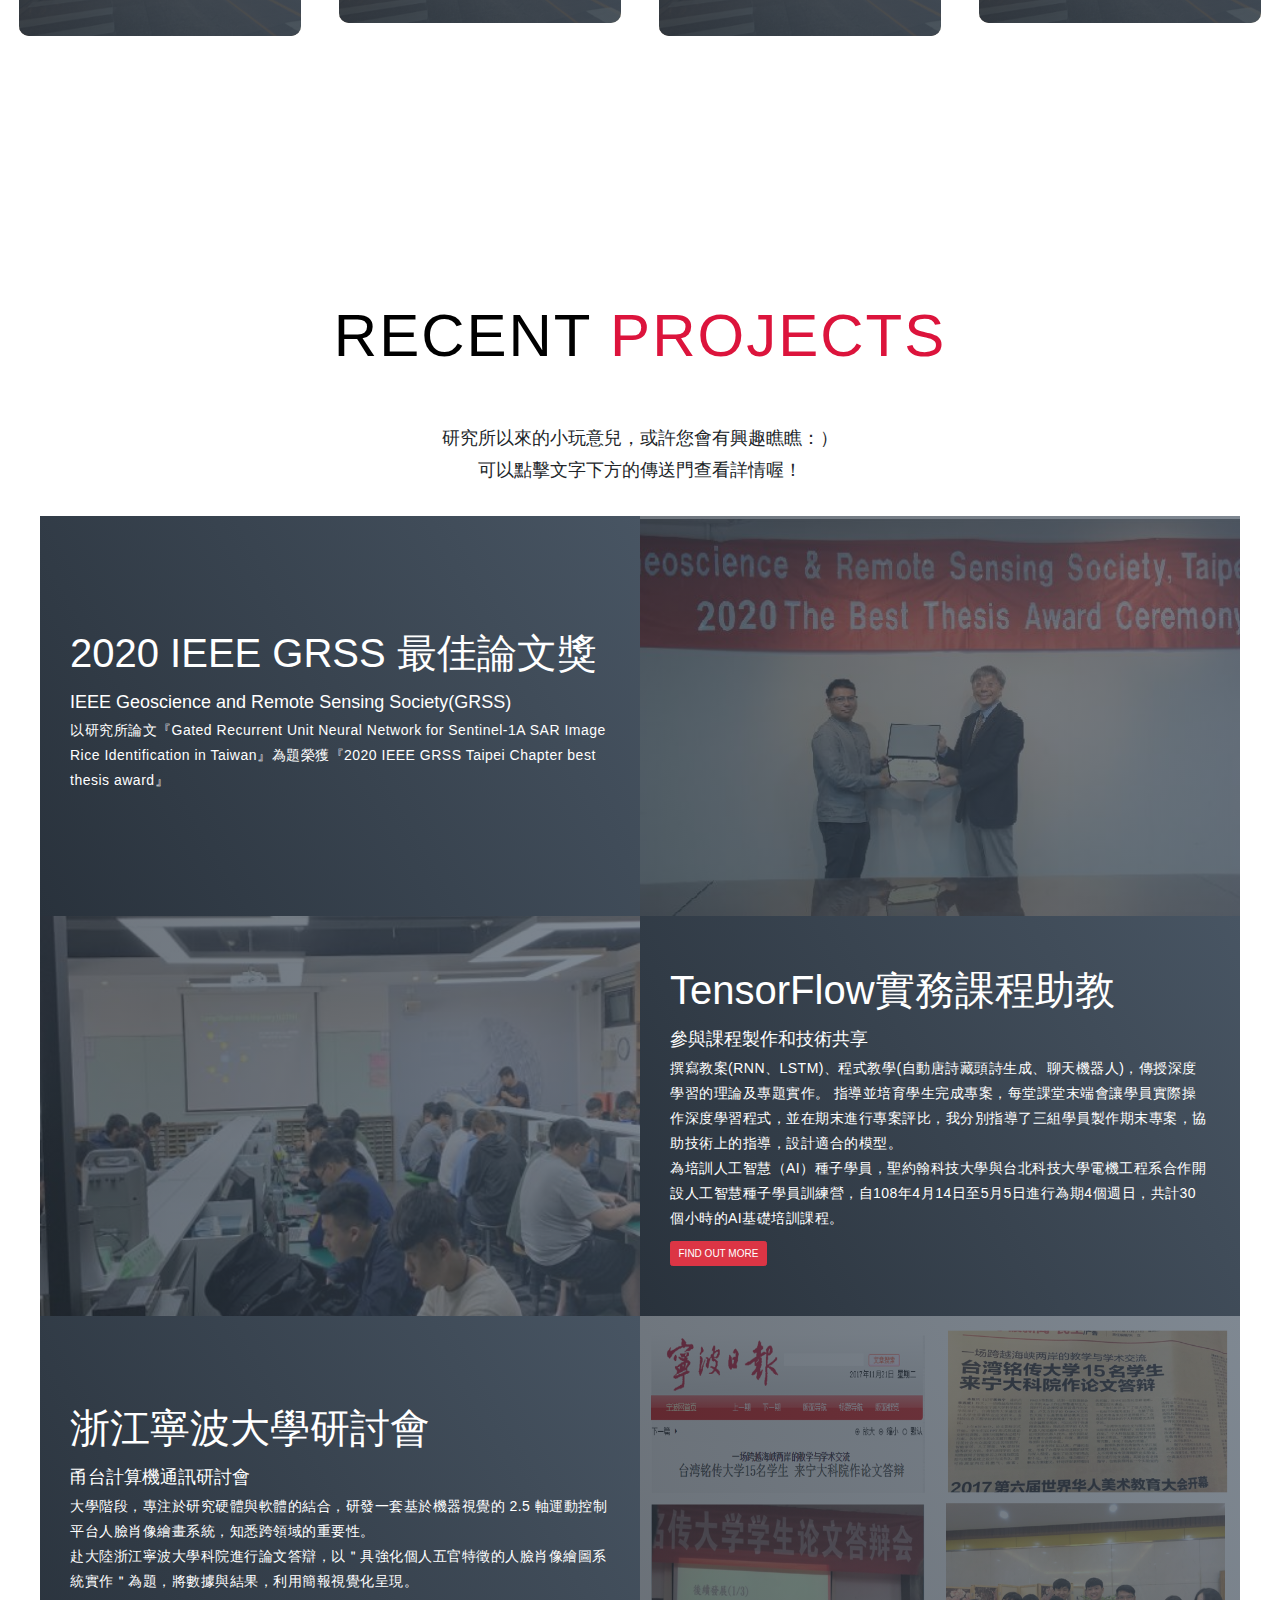
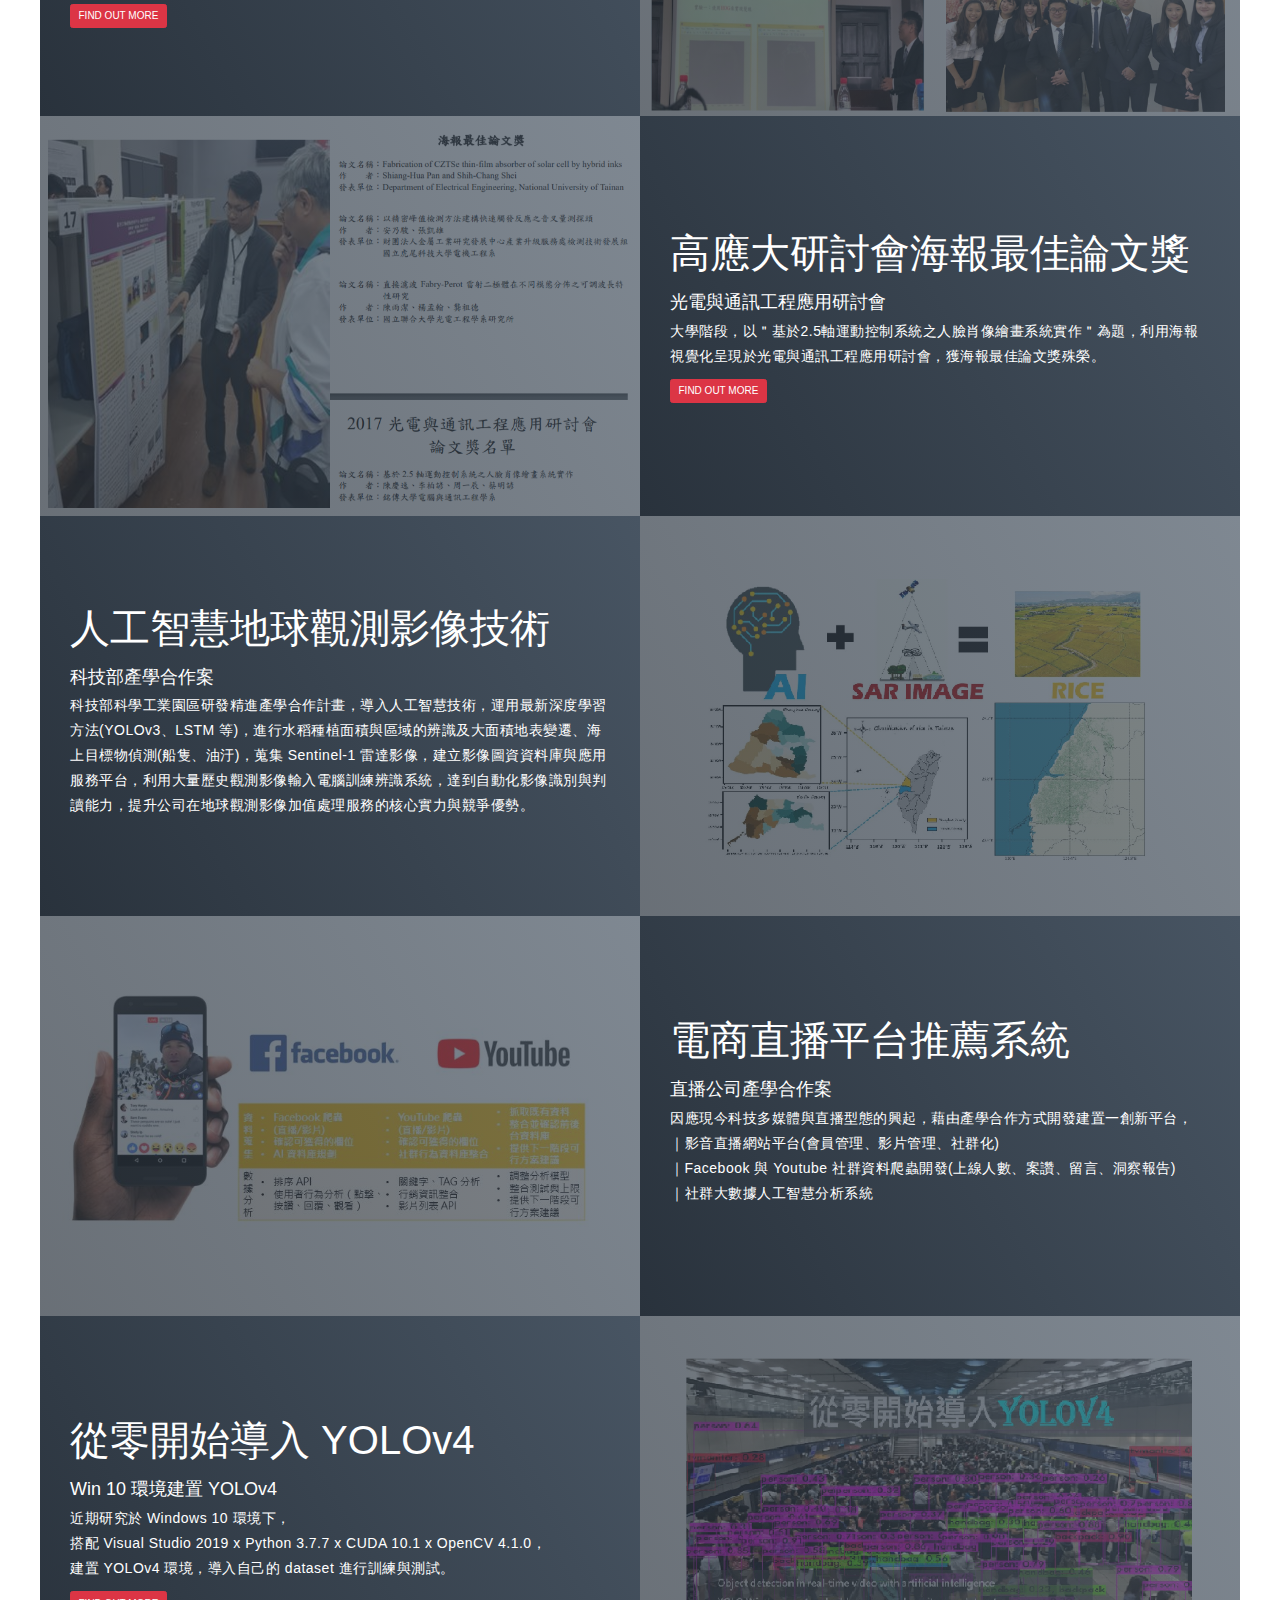
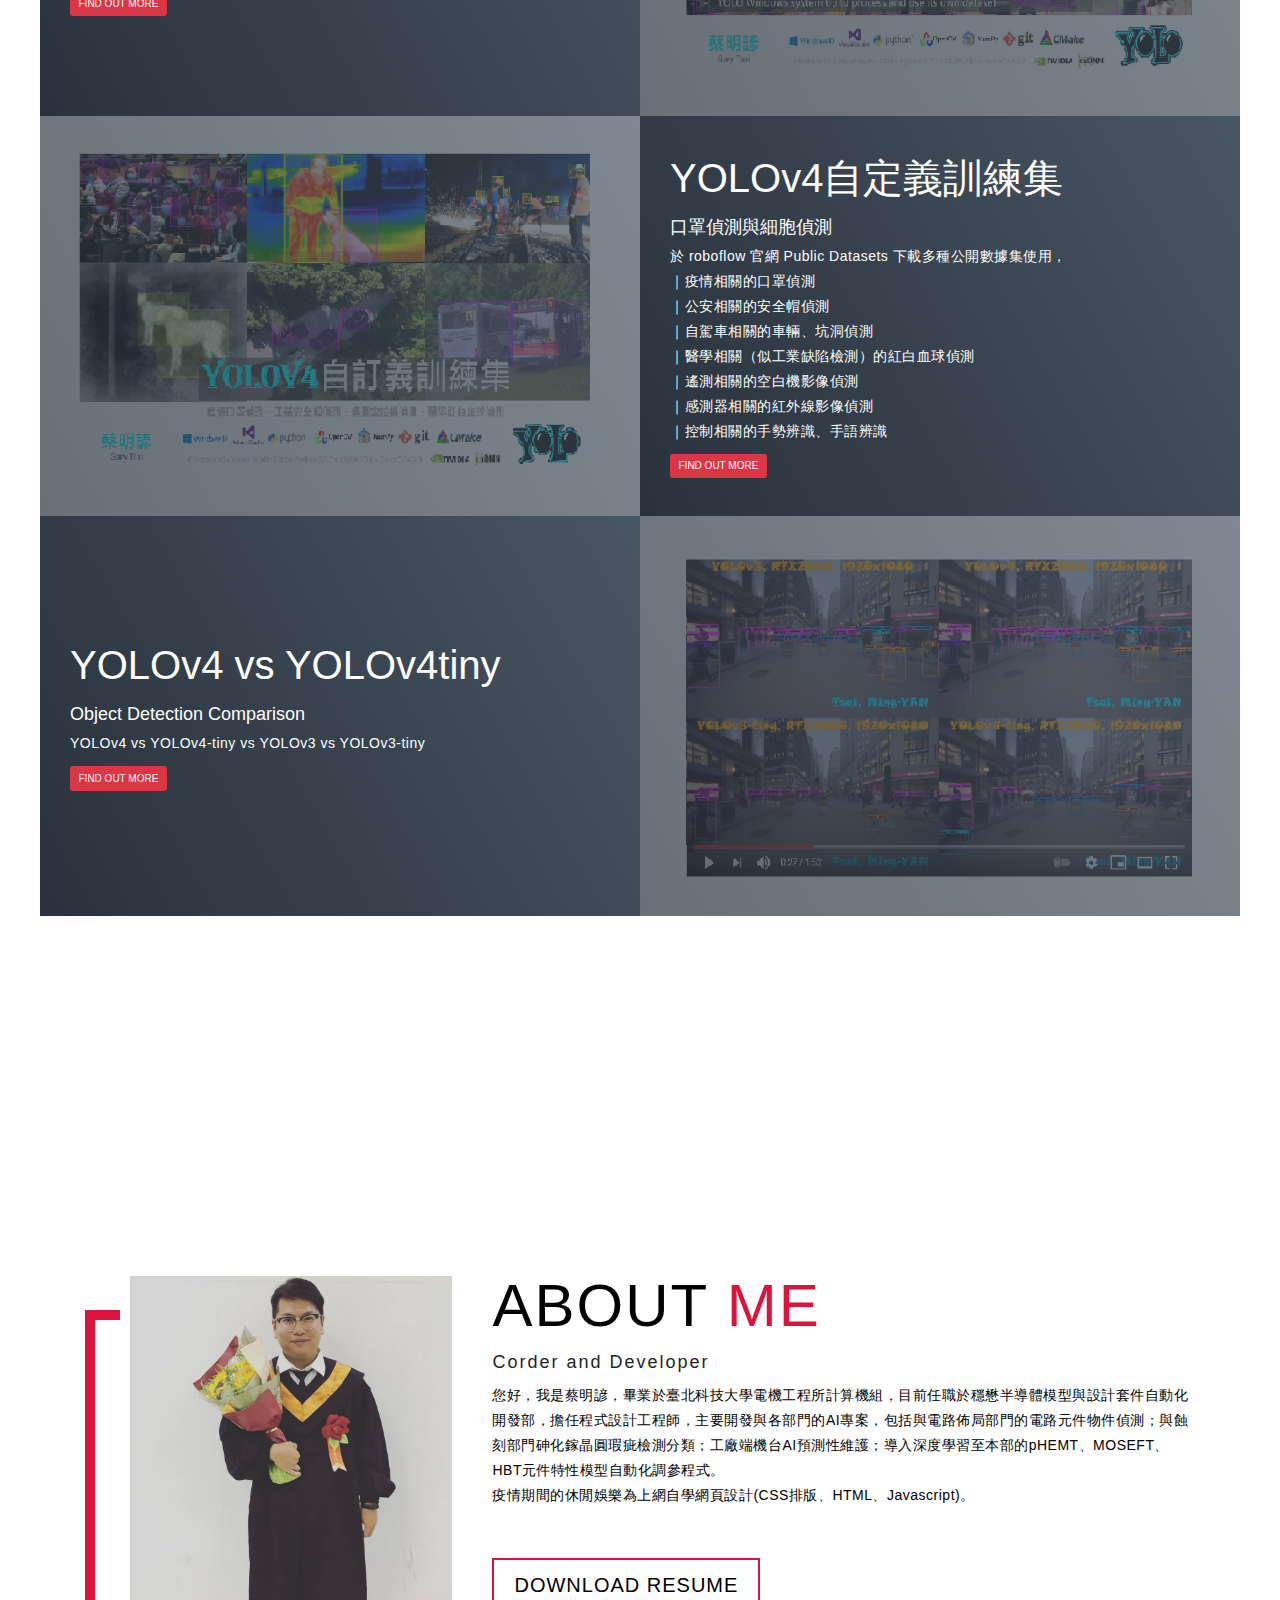
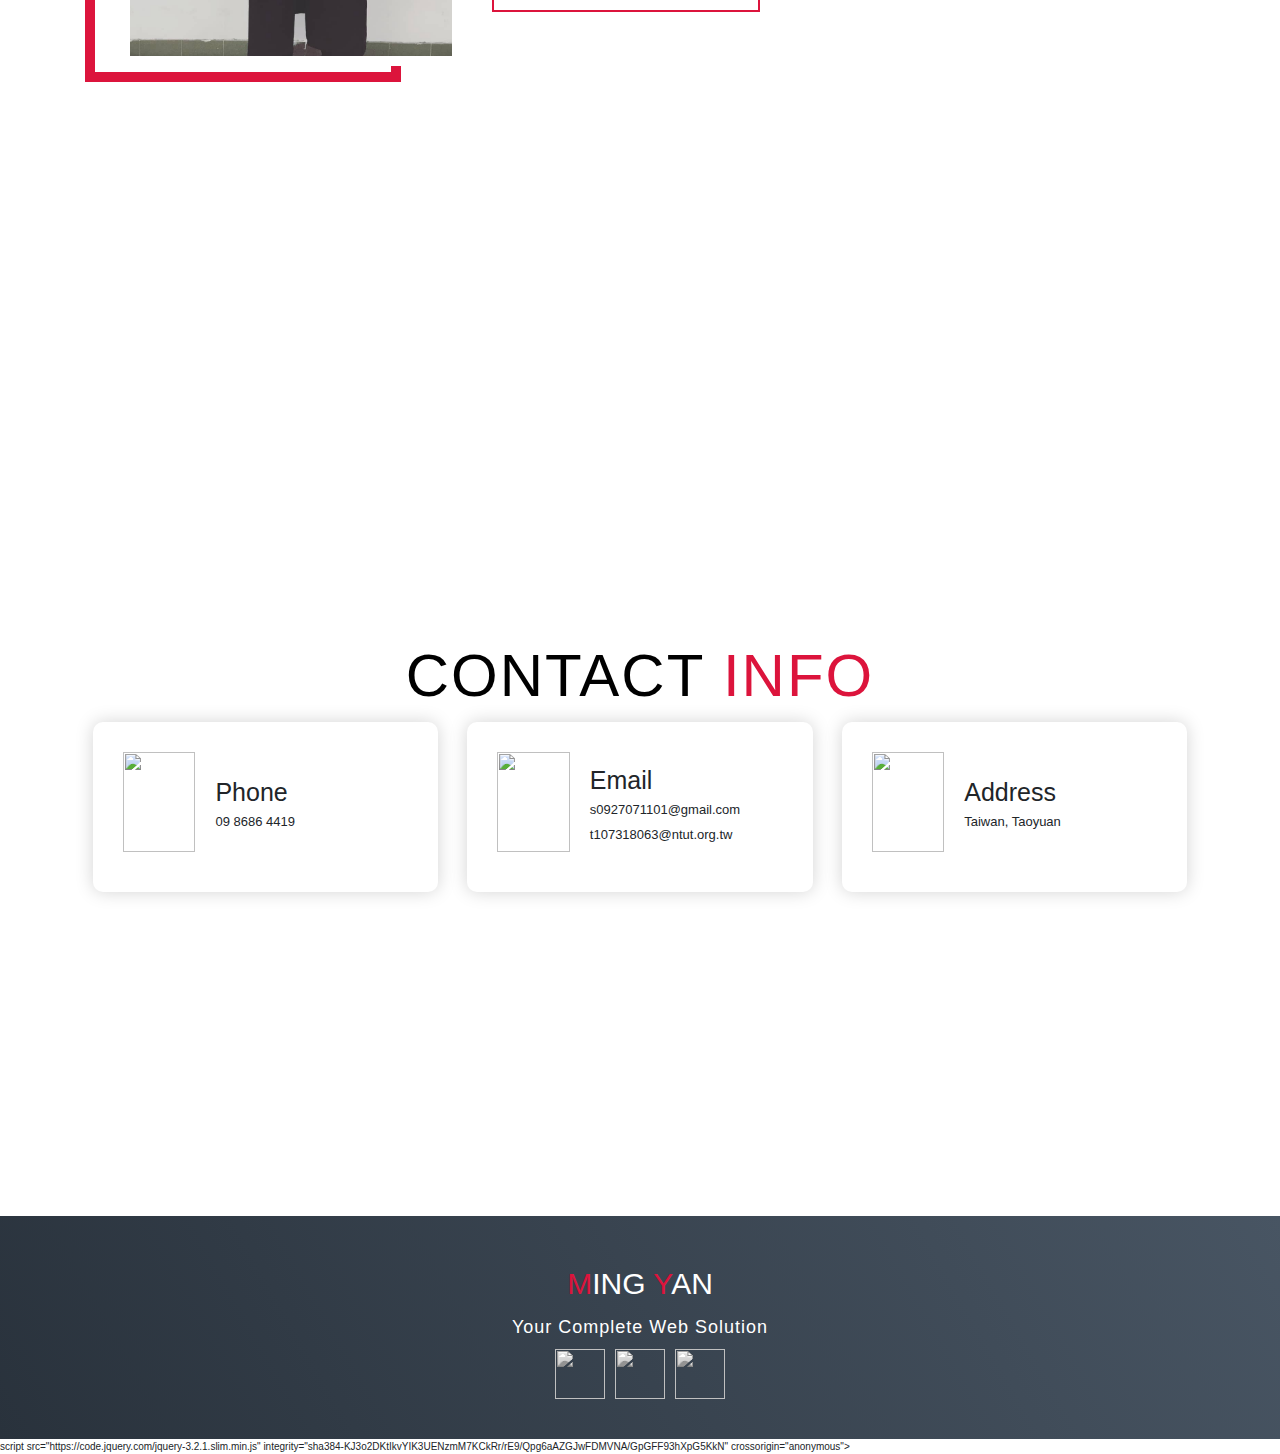
==== commit dc94122e: "add text" ====
--- a/index.html
+++ b/index.html
@@ -52,6 +52,7 @@
   </section>
   <!-- End Hero Section  -->
 
+
   <!-- Service Section -->
   <section id="services">
     <div class="services container">
@@ -85,14 +86,17 @@
   </section>
   <!-- End Service Section -->
 
+
+
+
   <!-- Projects Section -->
   <section id="projects">
     <div class="projects container">
       <div class="projects-header">
         <h1 class="section-title">Recent <span>Projects</span></h1>
-        <h2 class="lead">研究所以來的小玩意兒，您或許會有興趣瞧瞧：）
+        <h2 class="lead">研究所以來的小玩意兒，或許您會有興趣瞧瞧：）
         <br> 
-        可以利用點擊文字下的傳送門查看細節唷！
+        可以點擊文字下方的傳送門查看詳情喔！
         </h2>
       </div>
       <div class="all-projects">
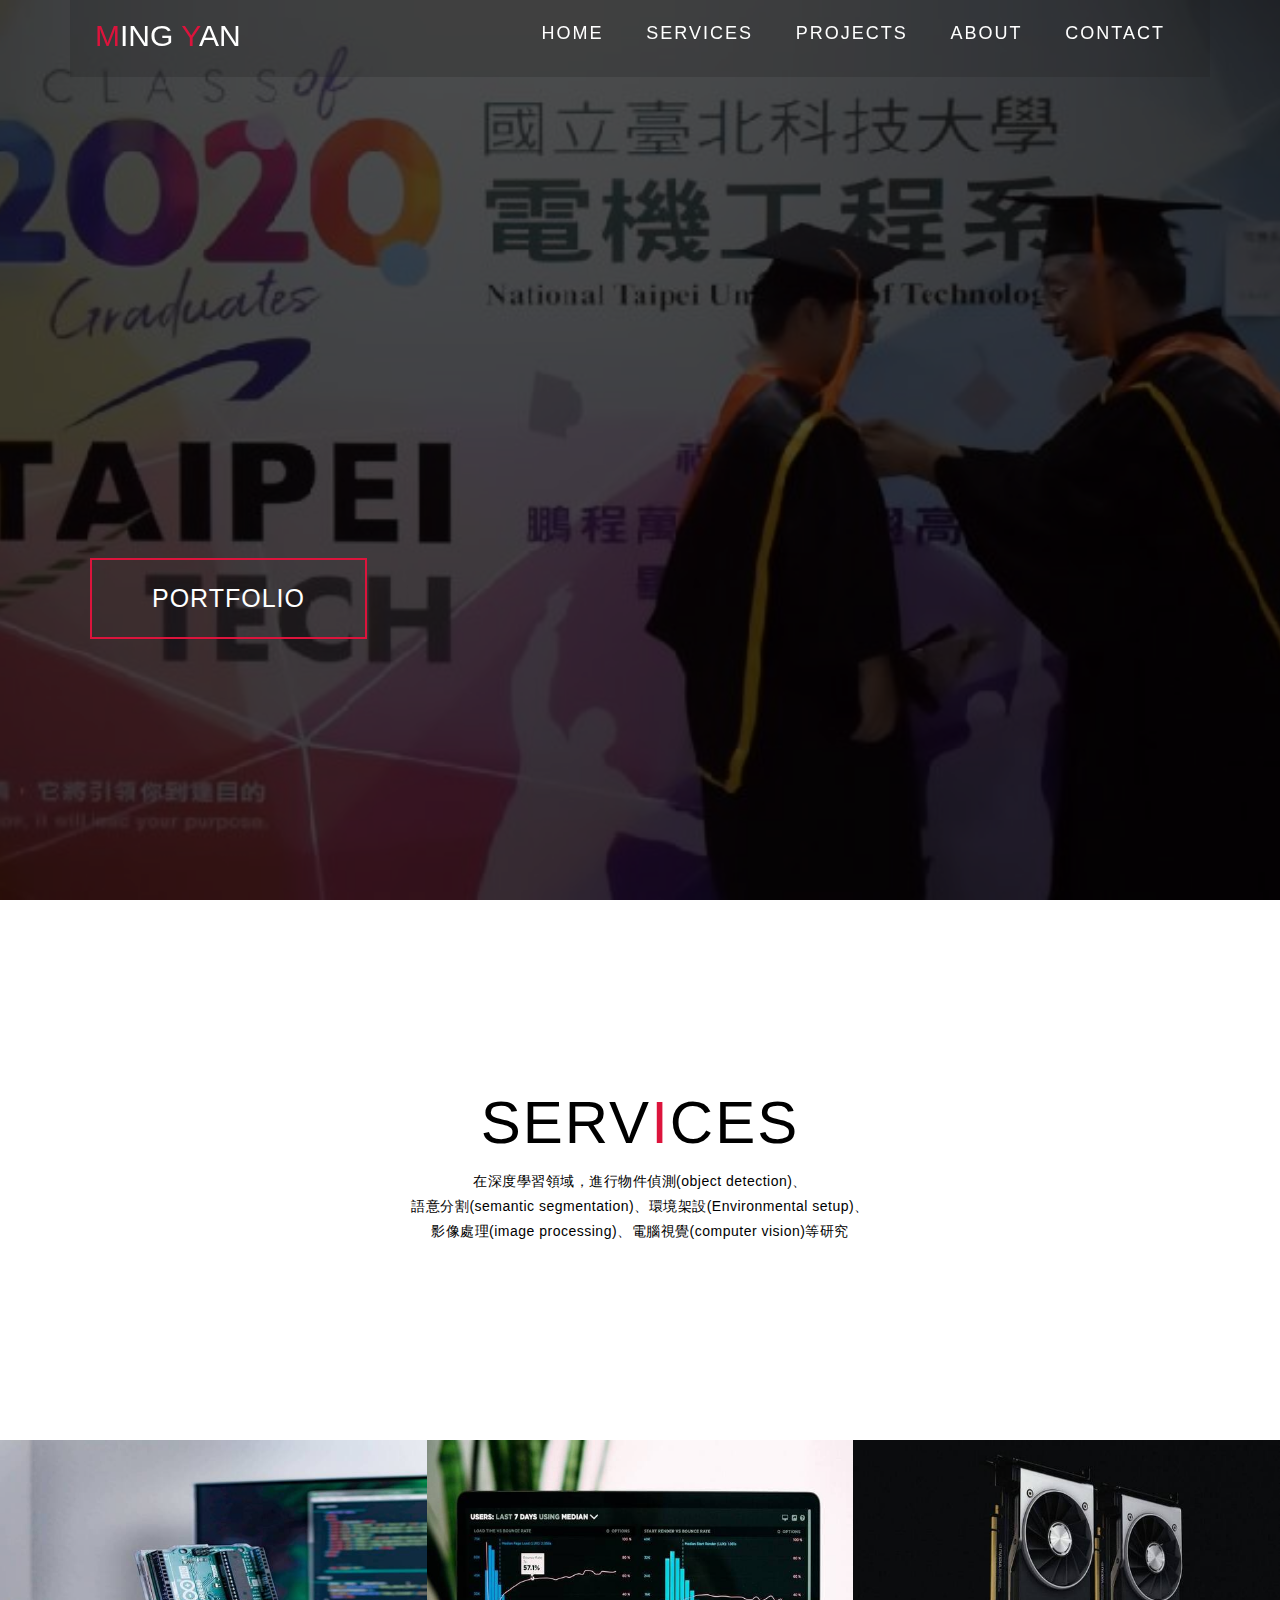
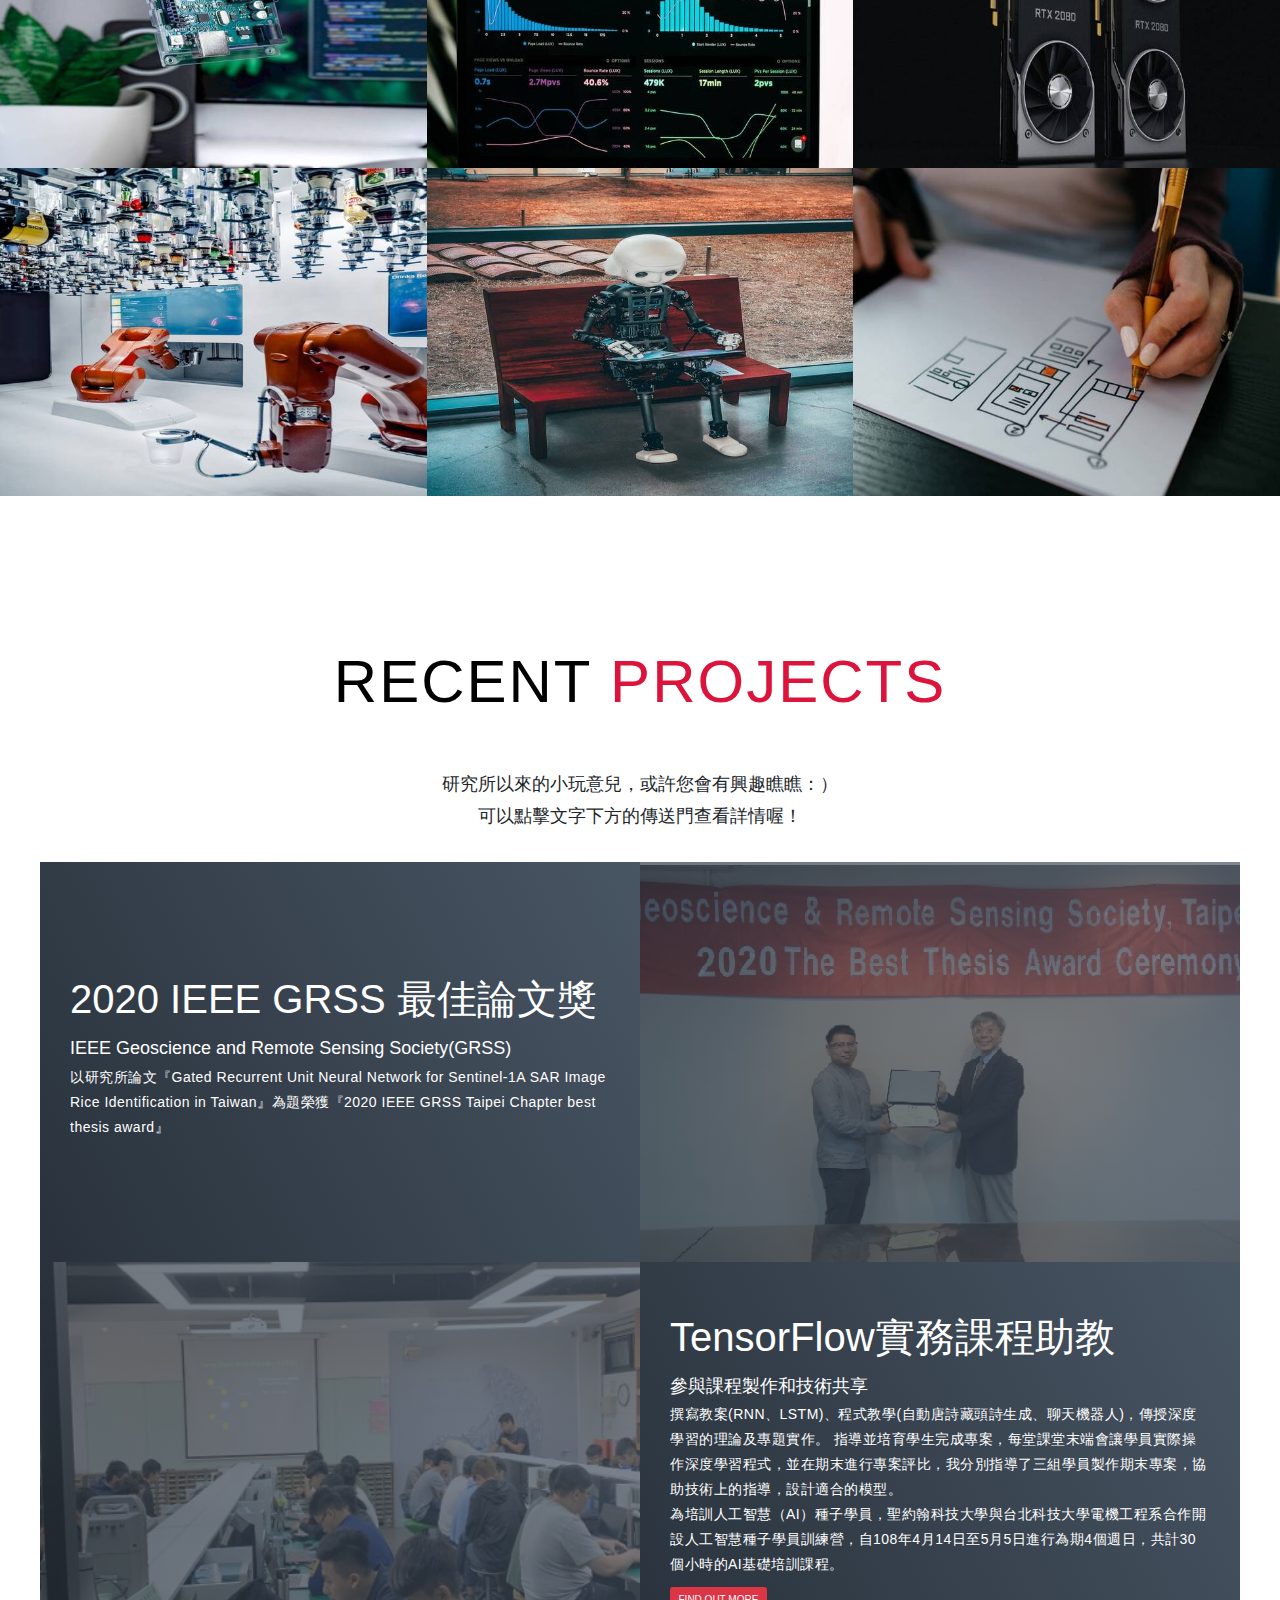
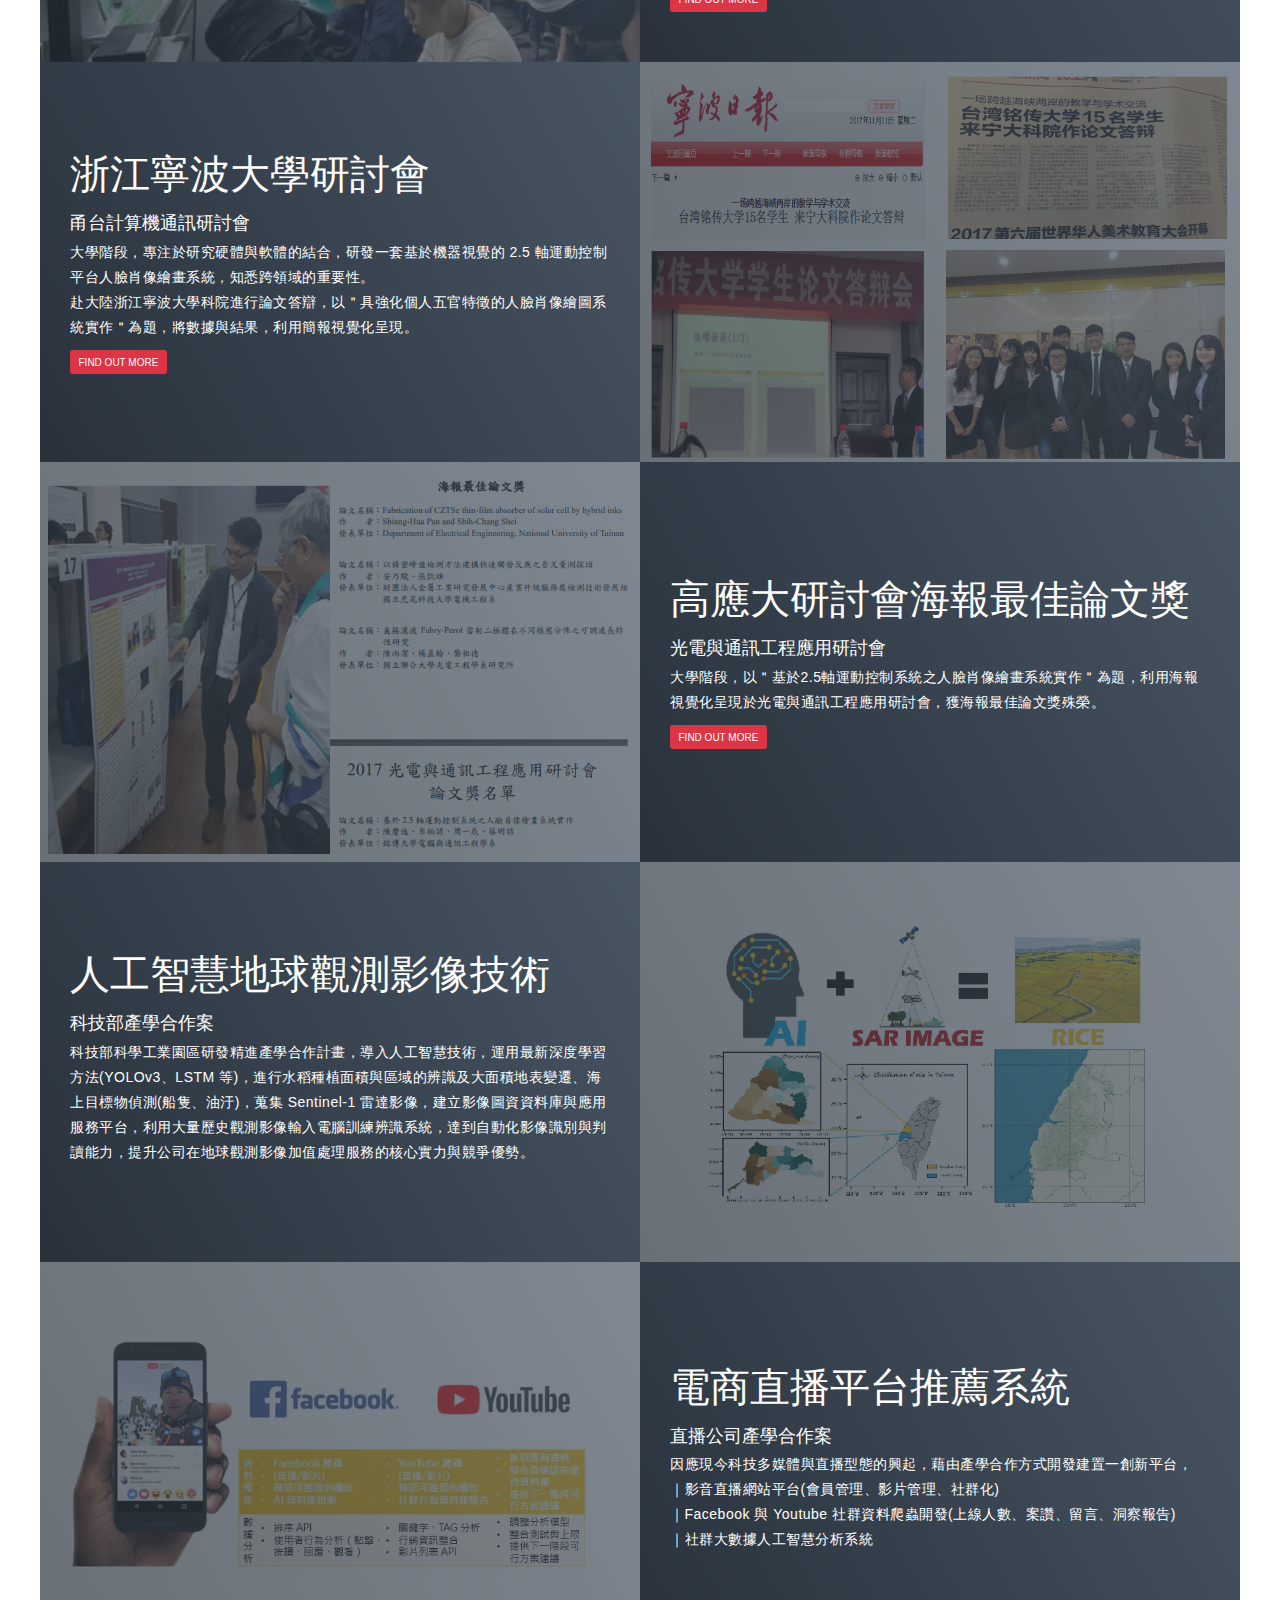
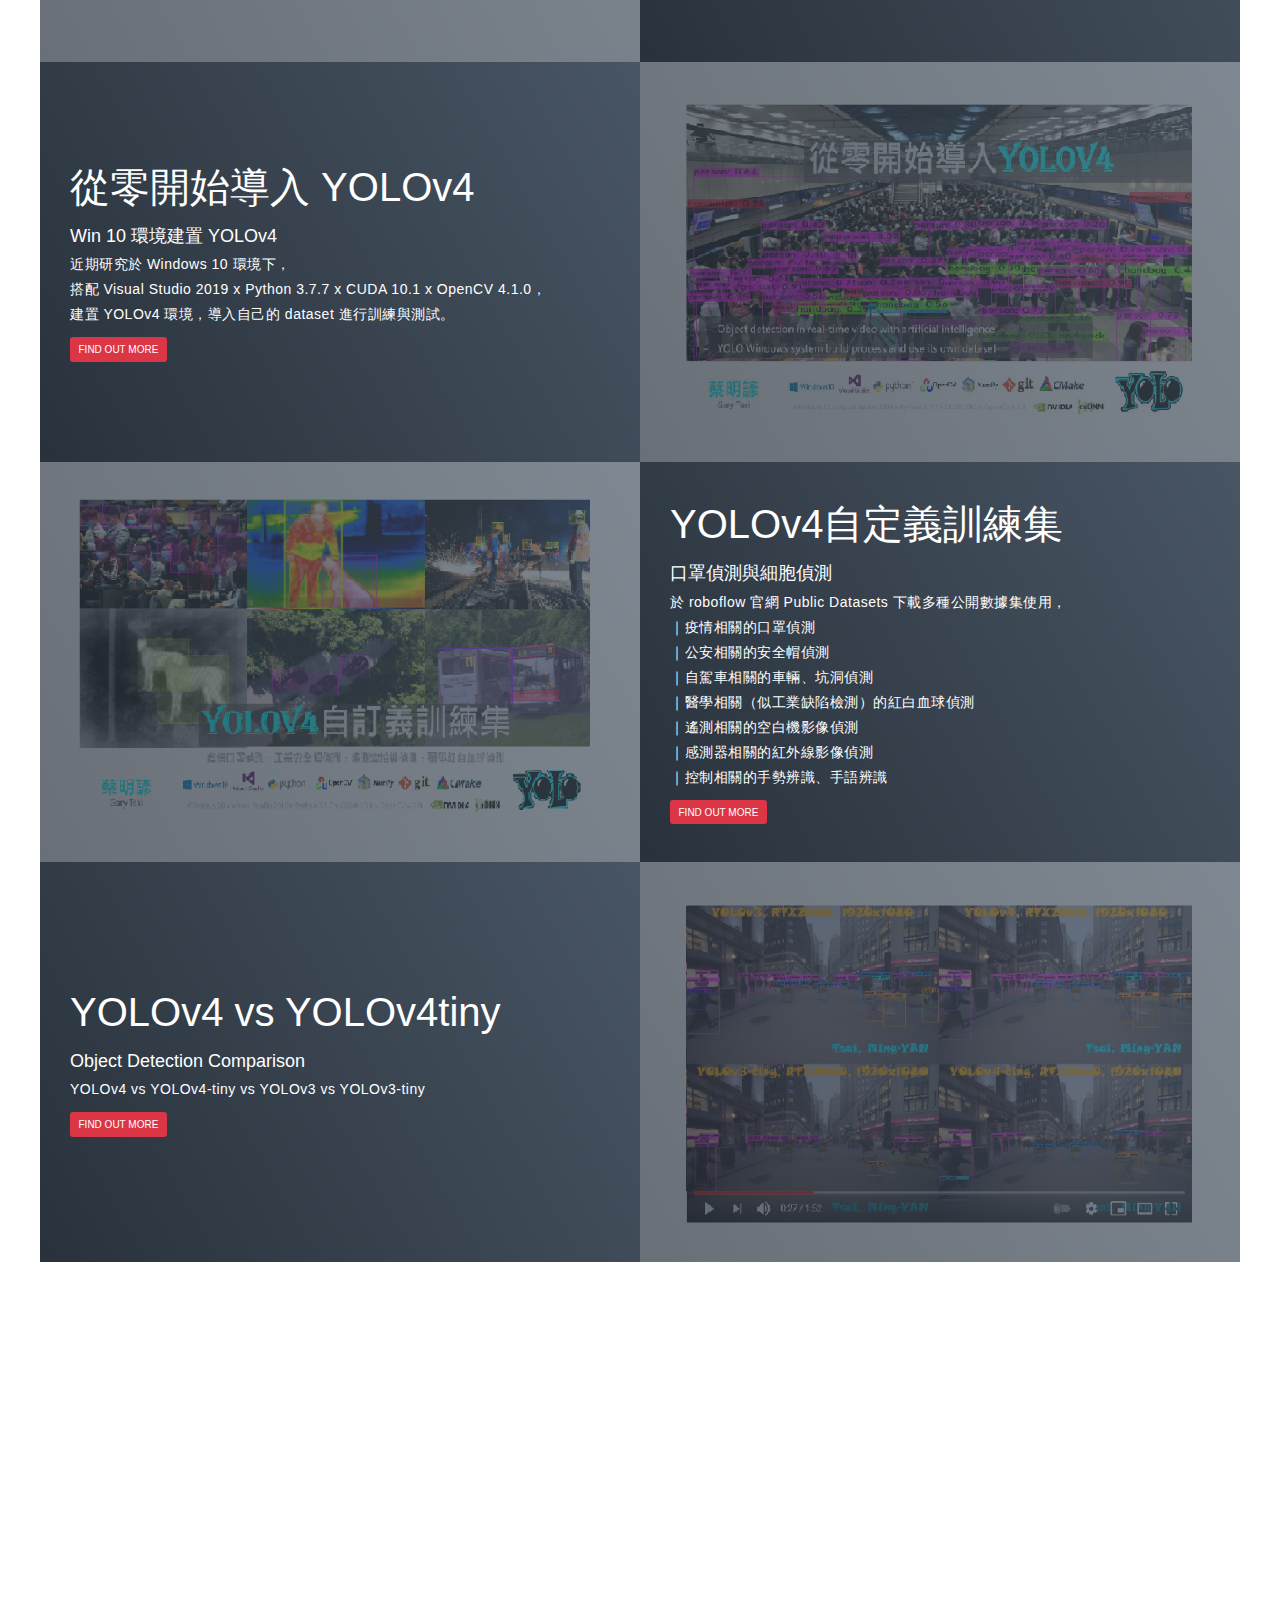
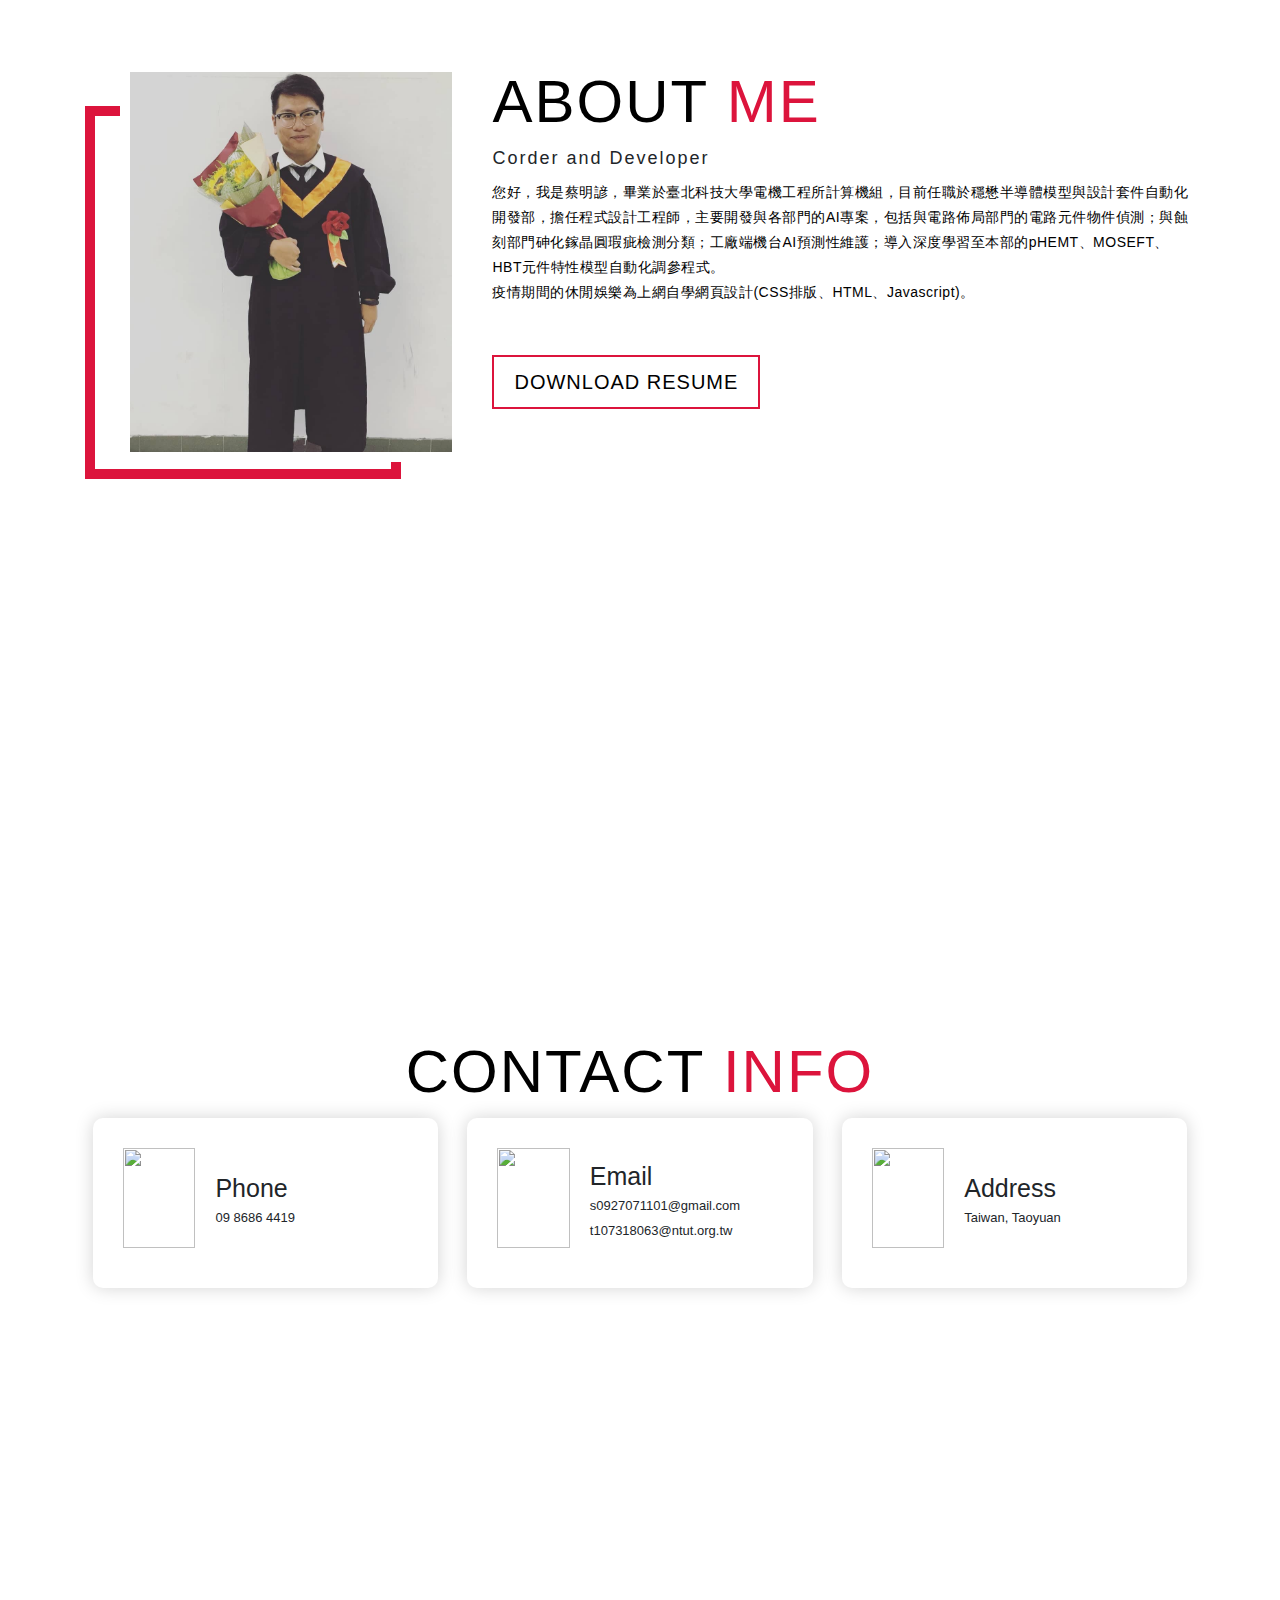
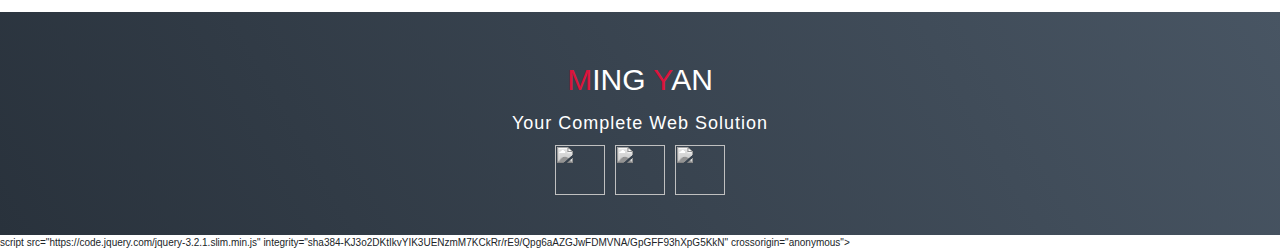
==== commit aecd225e: "revise service" ====
--- a/index.html
+++ b/index.html
@@ -53,8 +53,9 @@
   <!-- End Hero Section  -->
 
 
+
   <!-- Service Section -->
-  <section id="services">
+  <!-- <section id="services">
     <div class="services container">
       <div class="service-top">
         <h1 class="section-title">Serv<span>i</span>ces</h1>
@@ -83,10 +84,85 @@
         </div>
       </div>
     </div>
-  </section>
+  </section> -->
   <!-- End Service Section -->
 
-
+  <section id="services">
+    <div class="services container2">
+      <div class="service-top">
+        <h1 class="section-title">Serv<span>i</span>ces</h1>
+        <p>在深度學習領域，進行物件偵測(object detection)、<br>語意分割(semantic segmentation)、環境架設(Environmental setup)、<br>影像處理(image processing)、電腦視覺(computer vision)等研究</p>
+      </div>
+    </div>
+  </section>
+
+
+
+
+
+  <div id="portfolio">
+    <div class="container-fluid p-0">
+        <div class="row g-0 no-gutters">
+            <div class="col-lg-4 col-sm-6">
+                <a class="portfolio-box" href="img/15067.jpg" title="Project Name">
+                    <img class="img-fluid" src="15067.jpg" alt="..." />
+                    <div class="portfolio-box-caption">
+                        <div class="project-category text-white-50">Rmbedded System
+                        </div>
+                        <div class="project-name">Use Raspberry Pi and Arduion for IOT applications</div>
+                    </div>
+                </a>
+            </div>
+            <div class="col-lg-4 col-sm-6">
+                <a class="portfolio-box" href="img/15084.jpg" title="Project Name">
+                    <img class="img-fluid" src="15084.jpg" alt="..." />
+                    <div class="portfolio-box-caption">
+                        <div class="project-category text-white-50">Data Visualization
+                        </div>
+                        <div class="project-name">Use python to visualize data</div>
+                    </div>
+                </a>
+            </div>
+            <div class="col-lg-4 col-sm-6">
+                <a class="portfolio-box" href="img/15082.jpg" title="Project Name">
+                    <img class="img-fluid" src="15082.jpg" alt="..." />
+                    <div class="portfolio-box-caption">
+                        <div class="project-category text-white-50">Distributed System
+                        </div>
+                        <div class="project-name">Use KubeFlow to build a big data cloud environment</div>
+                    </div>
+                </a>
+            </div>
+            <div class="col-lg-4 col-sm-6">
+                <a class="portfolio-box" href="img/15070.jpg" title="Project Name">
+                    <img class="img-fluid" src="15070.jpg" alt="..." />
+                    <div class="portfolio-box-caption">
+                        <div class="project-category text-white-50">Robotic Arms</div>
+                        <div class="project-name">Use robotic arms to draw portraits</div>
+                    </div>
+                </a>
+            </div>
+            <div class="col-lg-4 col-sm-6">
+                <a class="portfolio-box" href="img/15088.jpg" title="Project Name">
+                    <img class="img-fluid" src="15088.jpg" alt="..." />
+                    <div class="portfolio-box-caption">
+                        <div class="project-category text-white-50">Deep Learning</div>
+                        <div class="project-name">Build model using TensorFlow and Keras based on Python. Build model with Matlab based on C++</div>
+                    </div>
+                </a>
+            </div>
+            <div class="col-lg-4 col-sm-6">
+                <a class="portfolio-box" href="img/15077.jpg" title="Project Name">
+                    <img class="img-fluid" src="15077.jpg" alt="..." />
+                    <div class="portfolio-box-caption p-3">
+                        <div class="project-category text-white-50">Web Design</div>
+                        <div class="project-name">Use HTML5, CSS3 and Bootstrap4 for layout, JavaScript for animation</div>
+                    </div>
+                </a>
+            </div>
+        </div>
+    </div>
+</div>
 
 
   <!-- Projects Section -->
--- a/style.css
+++ b/style.css
@@ -14,6 +14,13 @@
 }
 .container {
 	min-height: 100vh;
+	width: 100%;
+	display: flex;
+	align-items: center;
+	justify-content: center;
+}
+.container2 {
+	min-height: 60vh;
 	width: 100%;
 	display: flex;
 	align-items: center;
@@ -331,7 +338,7 @@
 	flex-direction: column;
 	max-width: 1200px;
 	margin: 0 auto;
-	padding: 100px 0;
+	padding: 150px 0;
 }
 #projects .projects-header h1 {
 	margin-bottom: 50px;
@@ -706,4 +713,46 @@
 		margin: 1.5%;
 	}
 }
-/* End  Media Query For Desktop */
+.portfolio .container-fluid p-0 .row g-0 .col-lg-4 col-sm-6 .portfolio-box{
+	width: 100%;
+	height: 100%;
+	
+}
+
+#portfolio .container-fluid, #portfolio .container-sm, #portfolio .container-md, #portfolio .container-lg, #portfolio .container-xl, #portfolio .container-xxl {
+	max-width: 1920px;
+  }
+  #portfolio .container-fluid .portfolio-box, #portfolio .container-sm .portfolio-box, #portfolio .container-md .portfolio-box, #portfolio .container-lg .portfolio-box, #portfolio .container-xl .portfolio-box, #portfolio .container-xxl .portfolio-box {
+	position: relative;
+	display: block;
+  }
+  #portfolio .container-fluid .portfolio-box .portfolio-box-caption, #portfolio .container-sm .portfolio-box .portfolio-box-caption, #portfolio .container-md .portfolio-box .portfolio-box-caption, #portfolio .container-lg .portfolio-box .portfolio-box-caption, #portfolio .container-xl .portfolio-box .portfolio-box-caption, #portfolio .container-xxl .portfolio-box .portfolio-box-caption {
+	display: flex;
+	align-items: center;
+	justify-content: center;
+	flex-direction: column;
+	width: 100%;
+	height: 100%;
+	position: absolute;
+	bottom: 0;
+	text-align: center;
+	opacity: 0;
+	color: #fff;
+	background: rgba(244, 98, 58, 0.9);
+	transition: opacity 0.25s ease;
+	text-align: center;
+  }
+  #portfolio .container-fluid .portfolio-box .portfolio-box-caption .project-category, #portfolio .container-sm .portfolio-box .portfolio-box-caption .project-category, #portfolio .container-md .portfolio-box .portfolio-box-caption .project-category, #portfolio .container-lg .portfolio-box .portfolio-box-caption .project-category, #portfolio .container-xl .portfolio-box .portfolio-box-caption .project-category, #portfolio .container-xxl .portfolio-box .portfolio-box-caption .project-category {
+	font-family: "Merriweather Sans", -apple-system, BlinkMacSystemFont, "Segoe UI", Roboto, "Helvetica Neue", Arial, "Noto Sans", sans-serif, "Apple Color Emoji", "Segoe UI Emoji", "Segoe UI Symbol", "Noto Color Emoji";
+	font-size: 0.85rem;
+	font-weight: 600;
+	text-transform: uppercase;
+  }
+  #portfolio .container-fluid .portfolio-box .portfolio-box-caption .project-name, #portfolio .container-sm .portfolio-box .portfolio-box-caption .project-name, #portfolio .container-md .portfolio-box .portfolio-box-caption .project-name, #portfolio .container-lg .portfolio-box .portfolio-box-caption .project-name, #portfolio .container-xl .portfolio-box .portfolio-box-caption .project-name, #portfolio .container-xxl .portfolio-box .portfolio-box-caption .project-name {
+	font-size: 1.2rem;
+  }
+  #portfolio .container-fluid .portfolio-box:hover .portfolio-box-caption, #portfolio .container-sm .portfolio-box:hover .portfolio-box-caption, #portfolio .container-md .portfolio-box:hover .portfolio-box-caption, #portfolio .container-lg .portfolio-box:hover .portfolio-box-caption, #portfolio .container-xl .portfolio-box:hover .portfolio-box-caption, #portfolio .container-xxl .portfolio-box:hover .portfolio-box-caption {
+	opacity: 1;
+  }
+
+  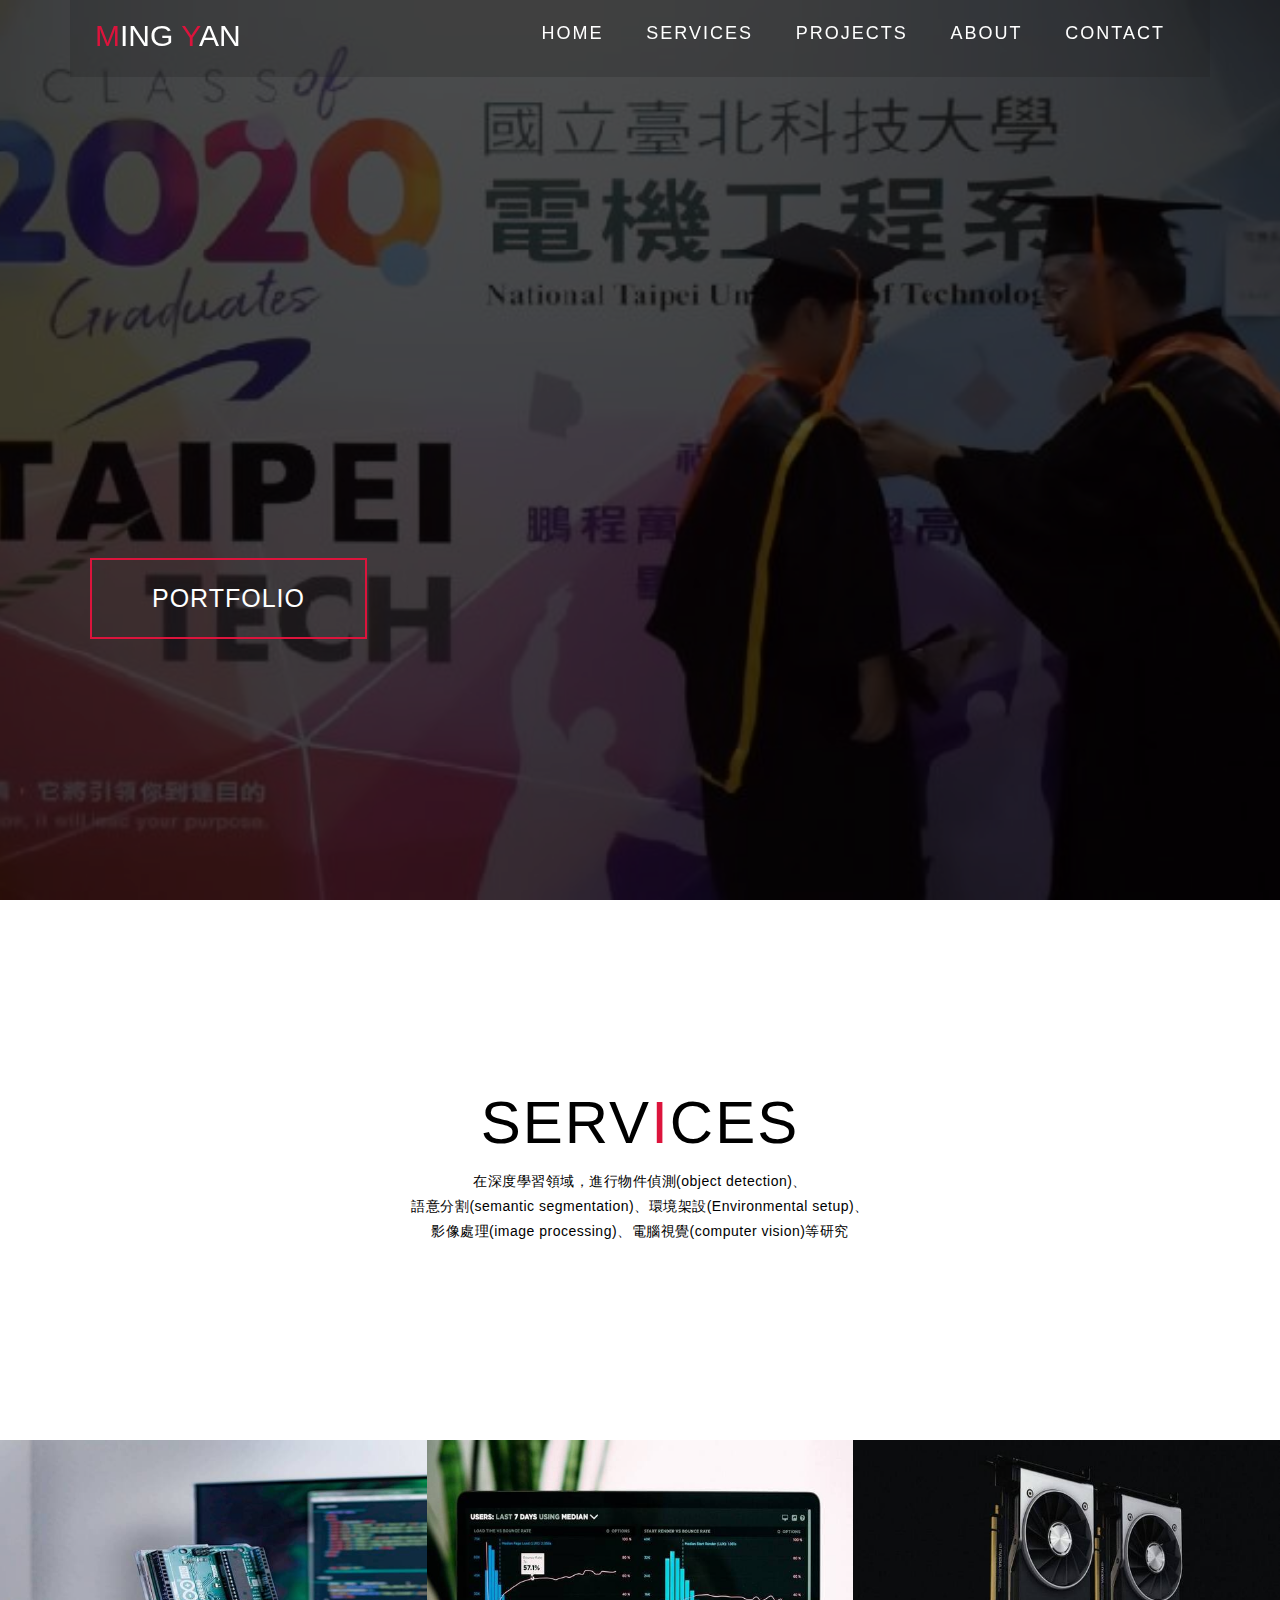
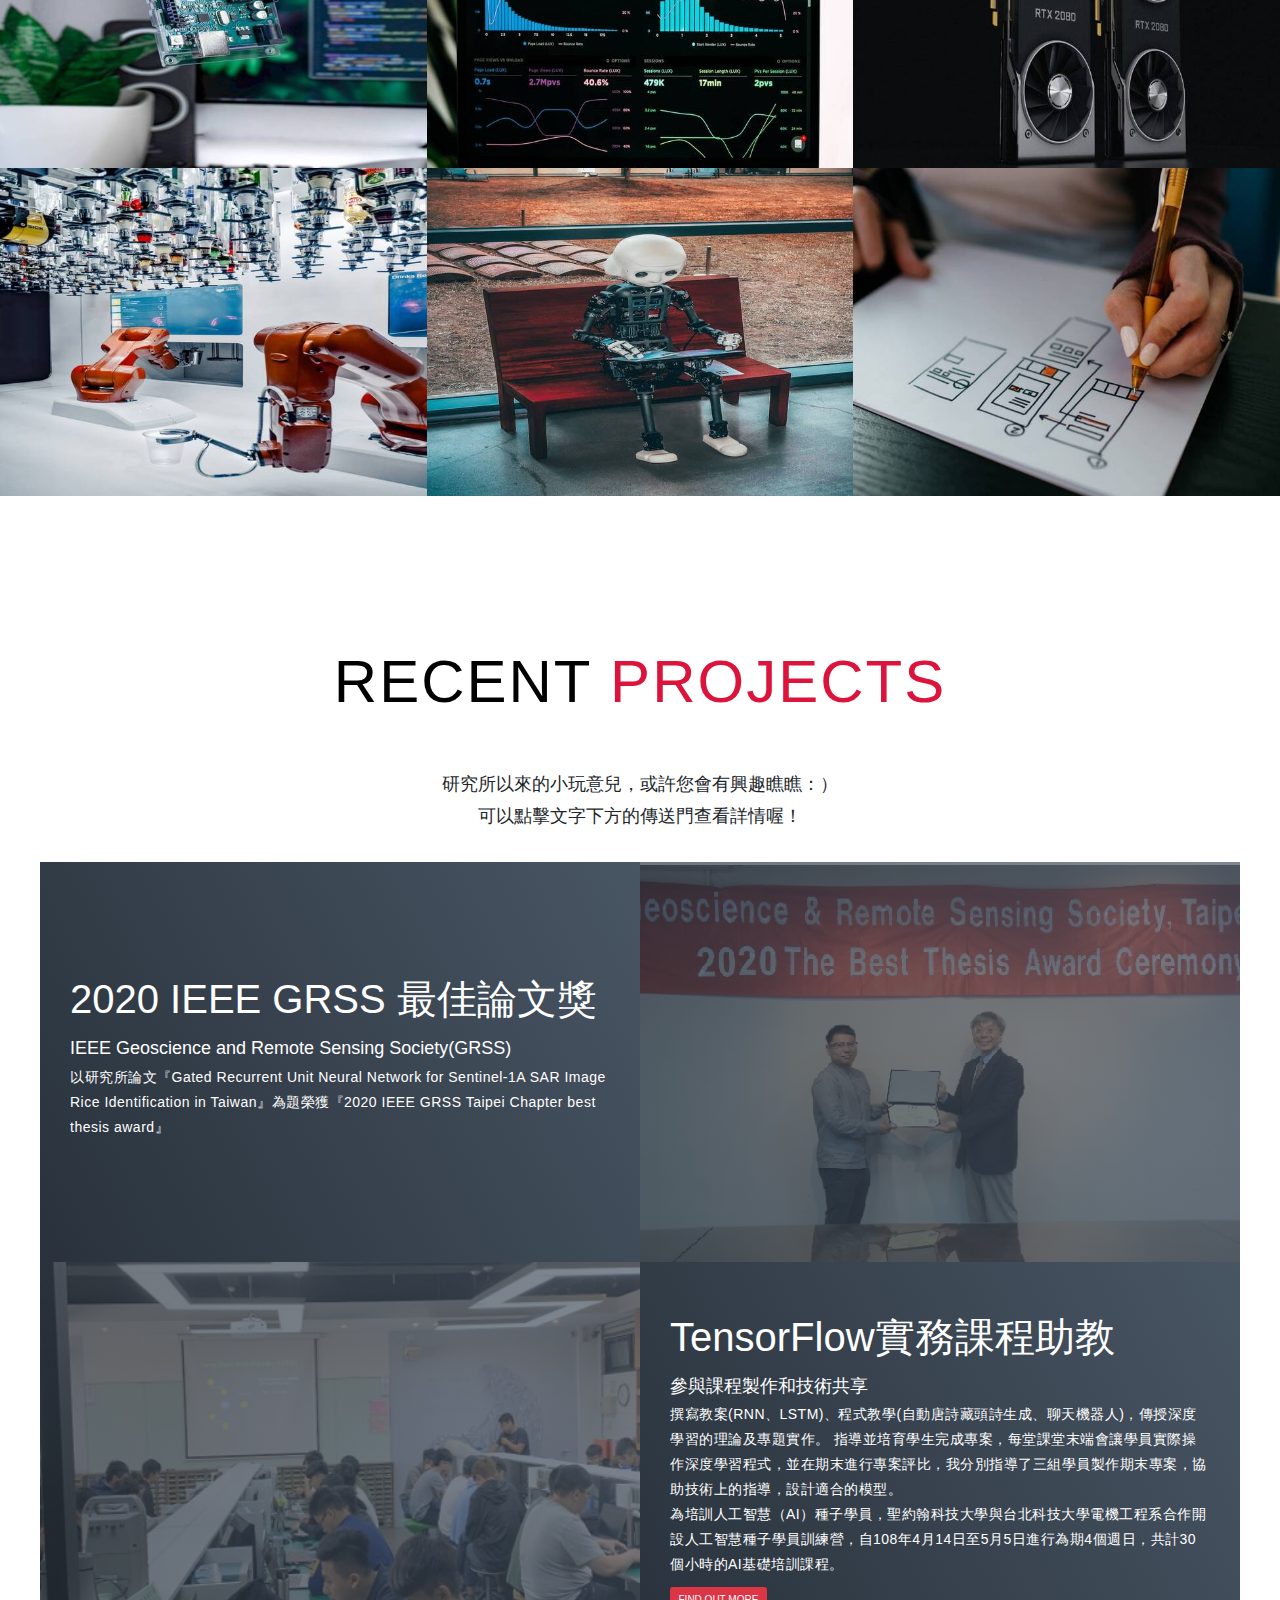
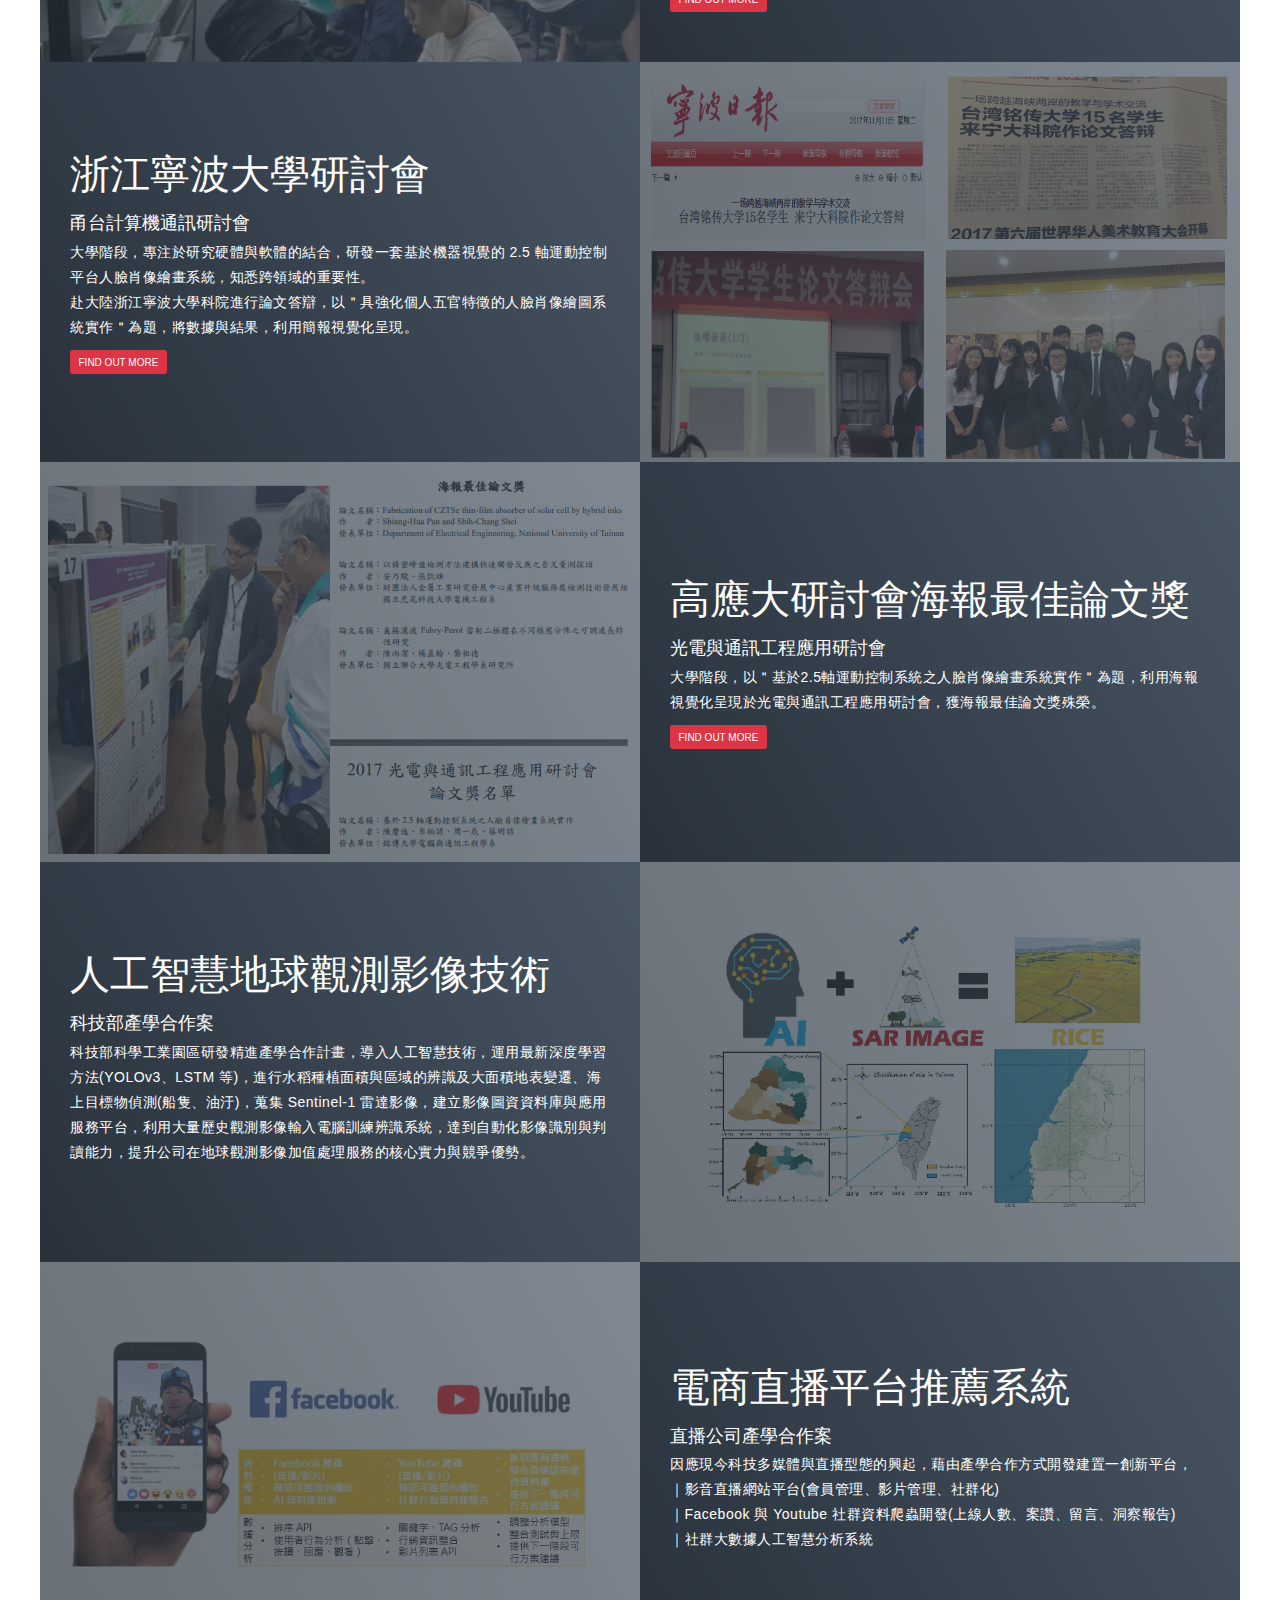
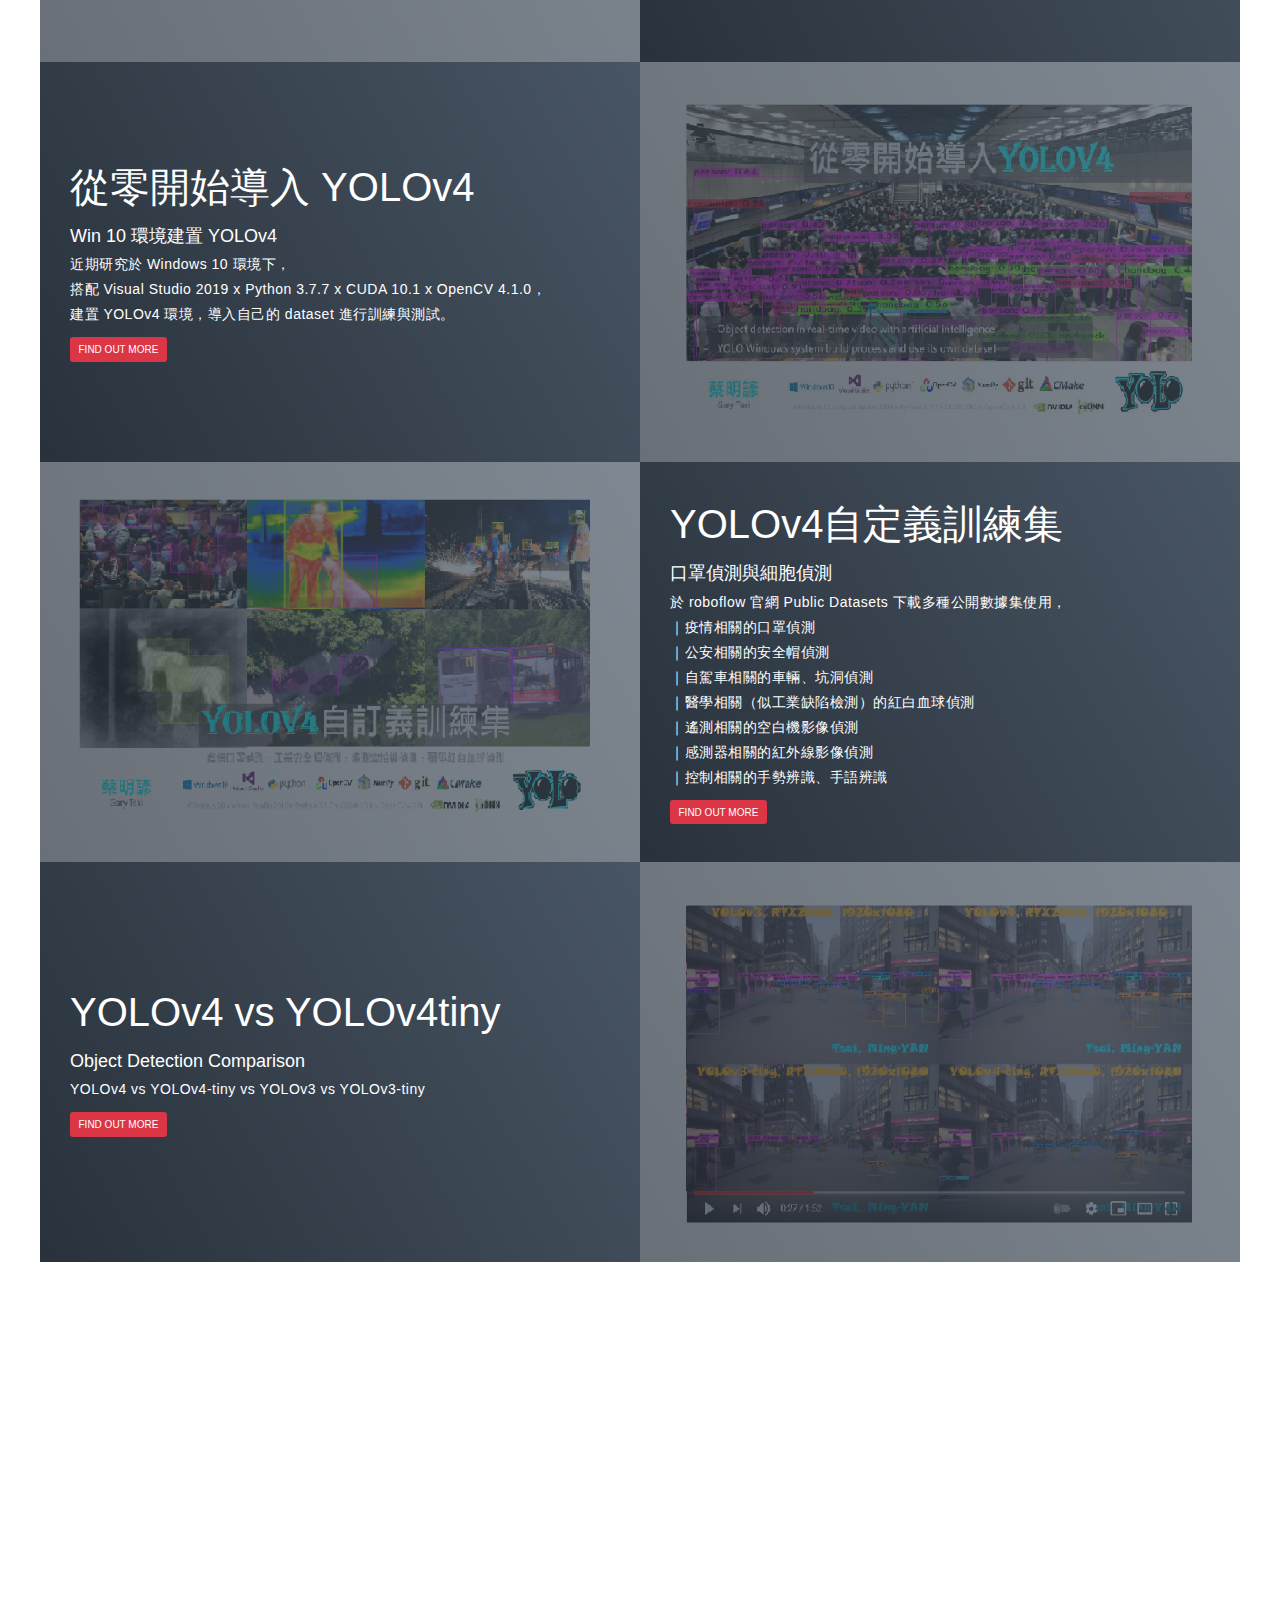
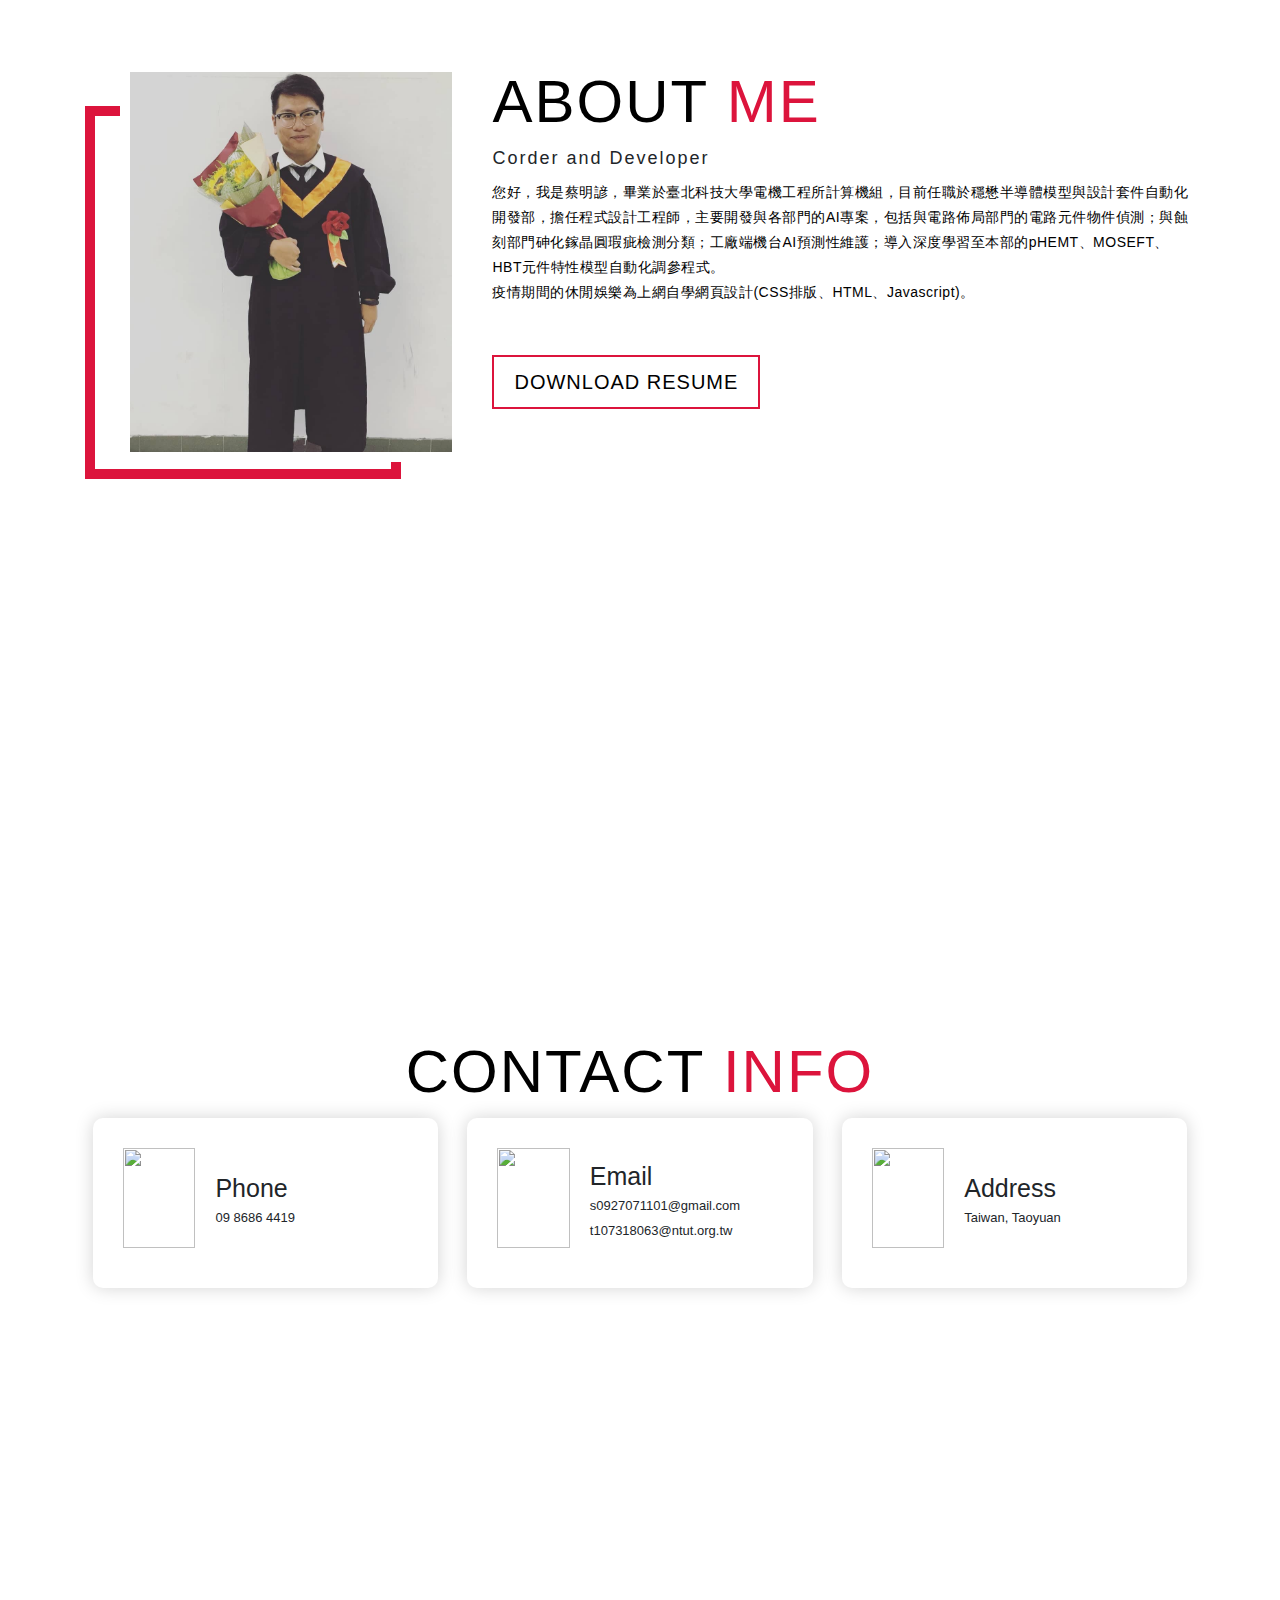
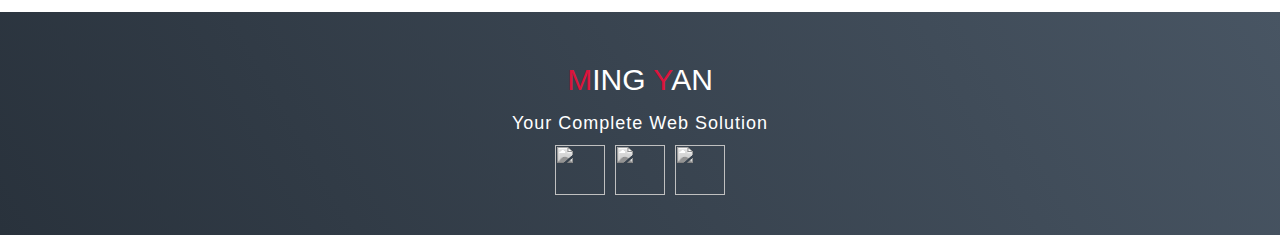
==== commit a8c13579: "revise service" ====
--- a/index.html
+++ b/index.html
@@ -372,7 +372,7 @@
   </section>
   <!-- End Footer -->
   <script src="./app.js"></script>
-  script src="https://code.jquery.com/jquery-3.2.1.slim.min.js" integrity="sha384-KJ3o2DKtIkvYIK3UENzmM7KCkRr/rE9/Qpg6aAZGJwFDMVNA/GpGFF93hXpG5KkN" crossorigin="anonymous"></script>
+  <script src="https://code.jquery.com/jquery-3.2.1.slim.min.js" integrity="sha384-KJ3o2DKtIkvYIK3UENzmM7KCkRr/rE9/Qpg6aAZGJwFDMVNA/GpGFF93hXpG5KkN" crossorigin="anonymous"></script>
 <script src="https://cdnjs.cloudflare.com/ajax/libs/popper.js/1.12.9/umd/popper.min.js" integrity="sha384-ApNbgh9B+Y1QKtv3Rn7W3mgPxhU9K/ScQsAP7hUibX39j7fakFPskvXusvfa0b4Q" crossorigin="anonymous"></script>
 <script src="https://maxcdn.bootstrapcdn.com/bootstrap/4.0.0/js/bootstrap.min.js" integrity="sha384-JZR6Spejh4U02d8jOt6vLEHfe/JQGiRRSQQxSfFWpi1MquVdAyjUar5+76PVCmYl" crossorigin="anonymous"></script>
 </body>
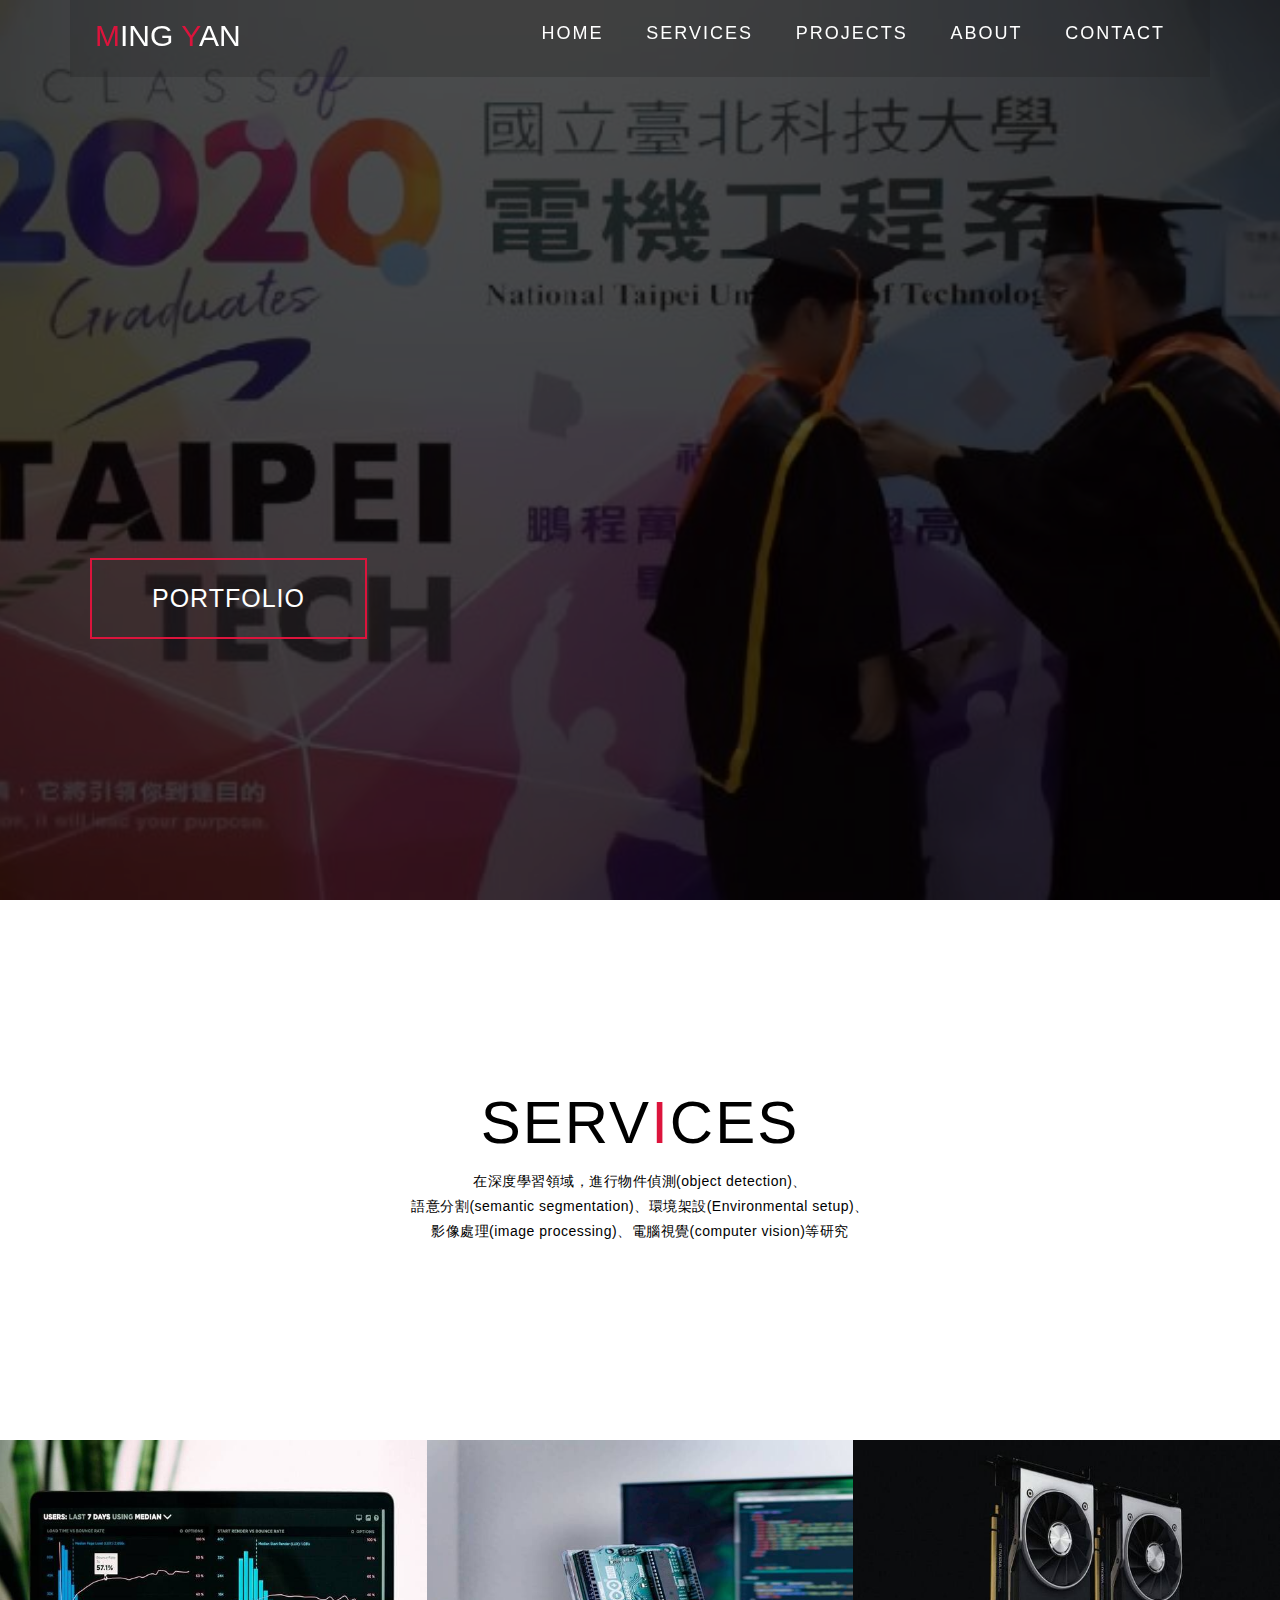
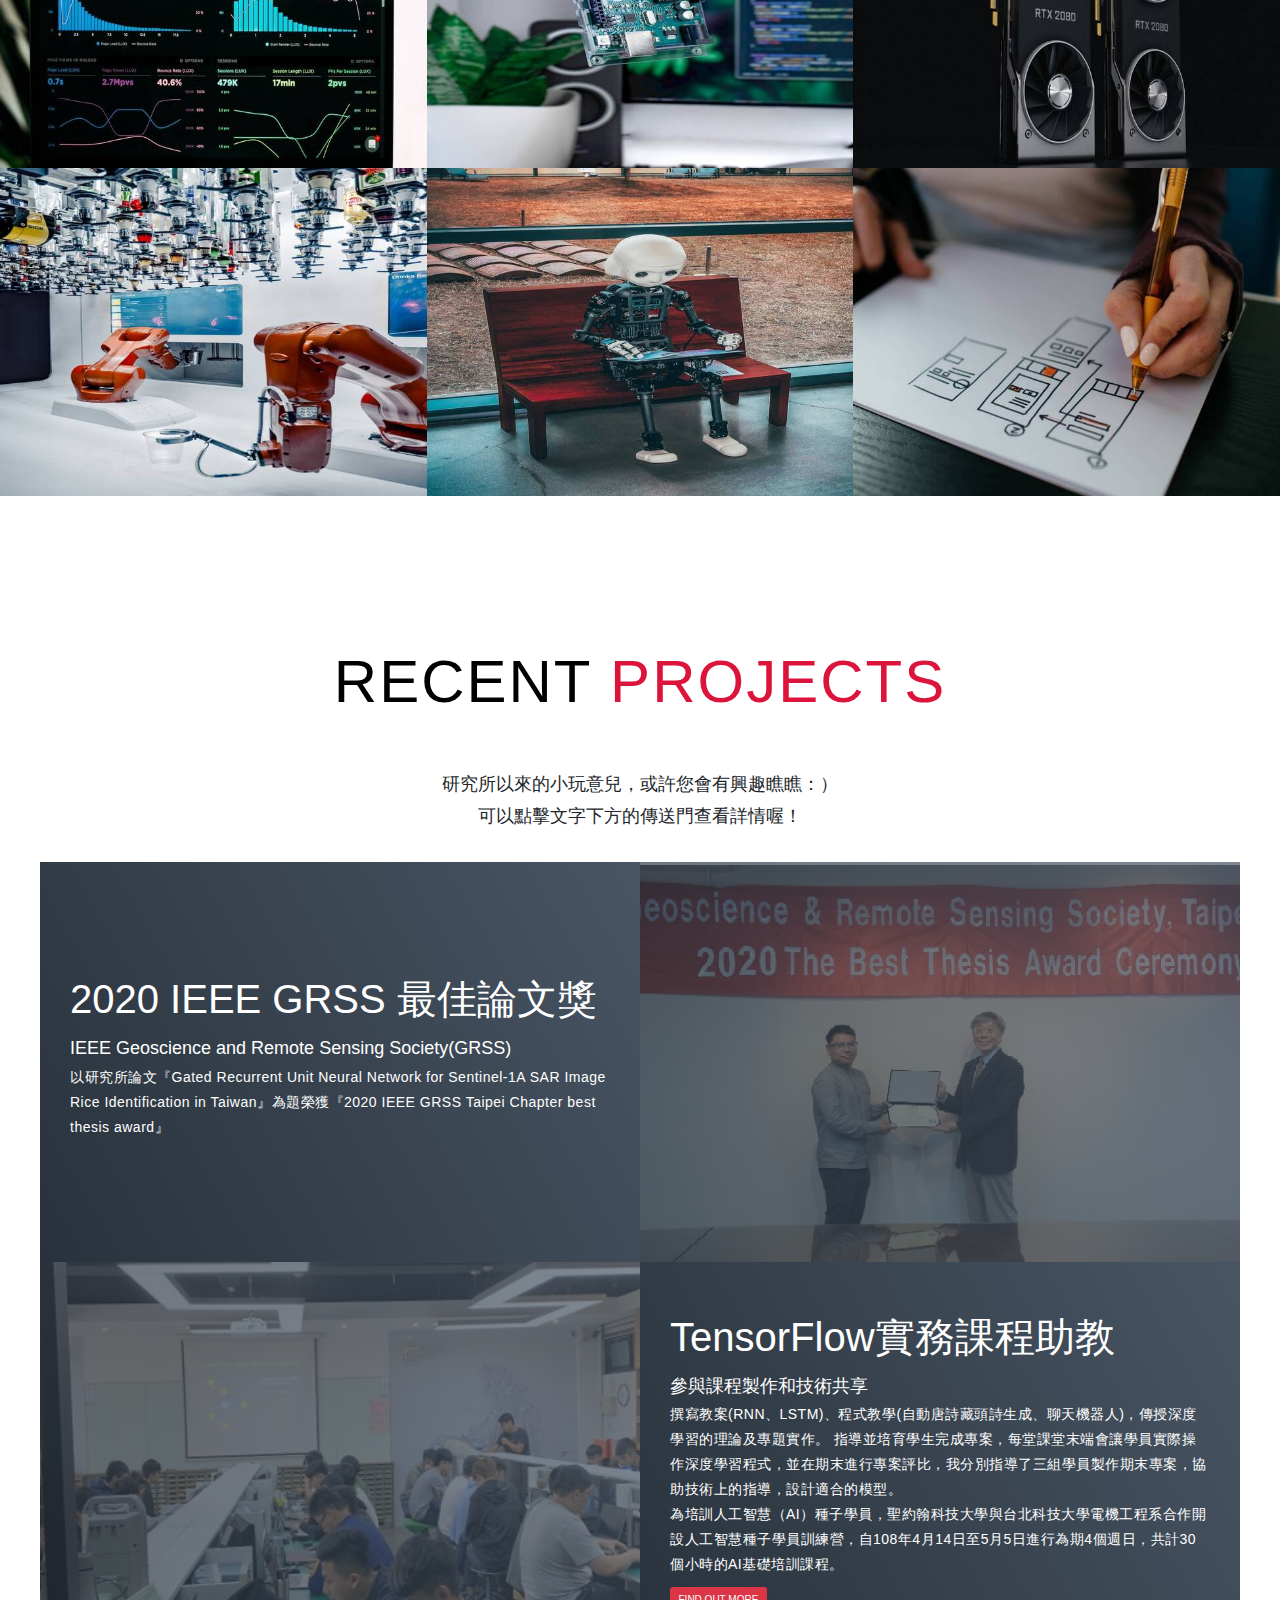
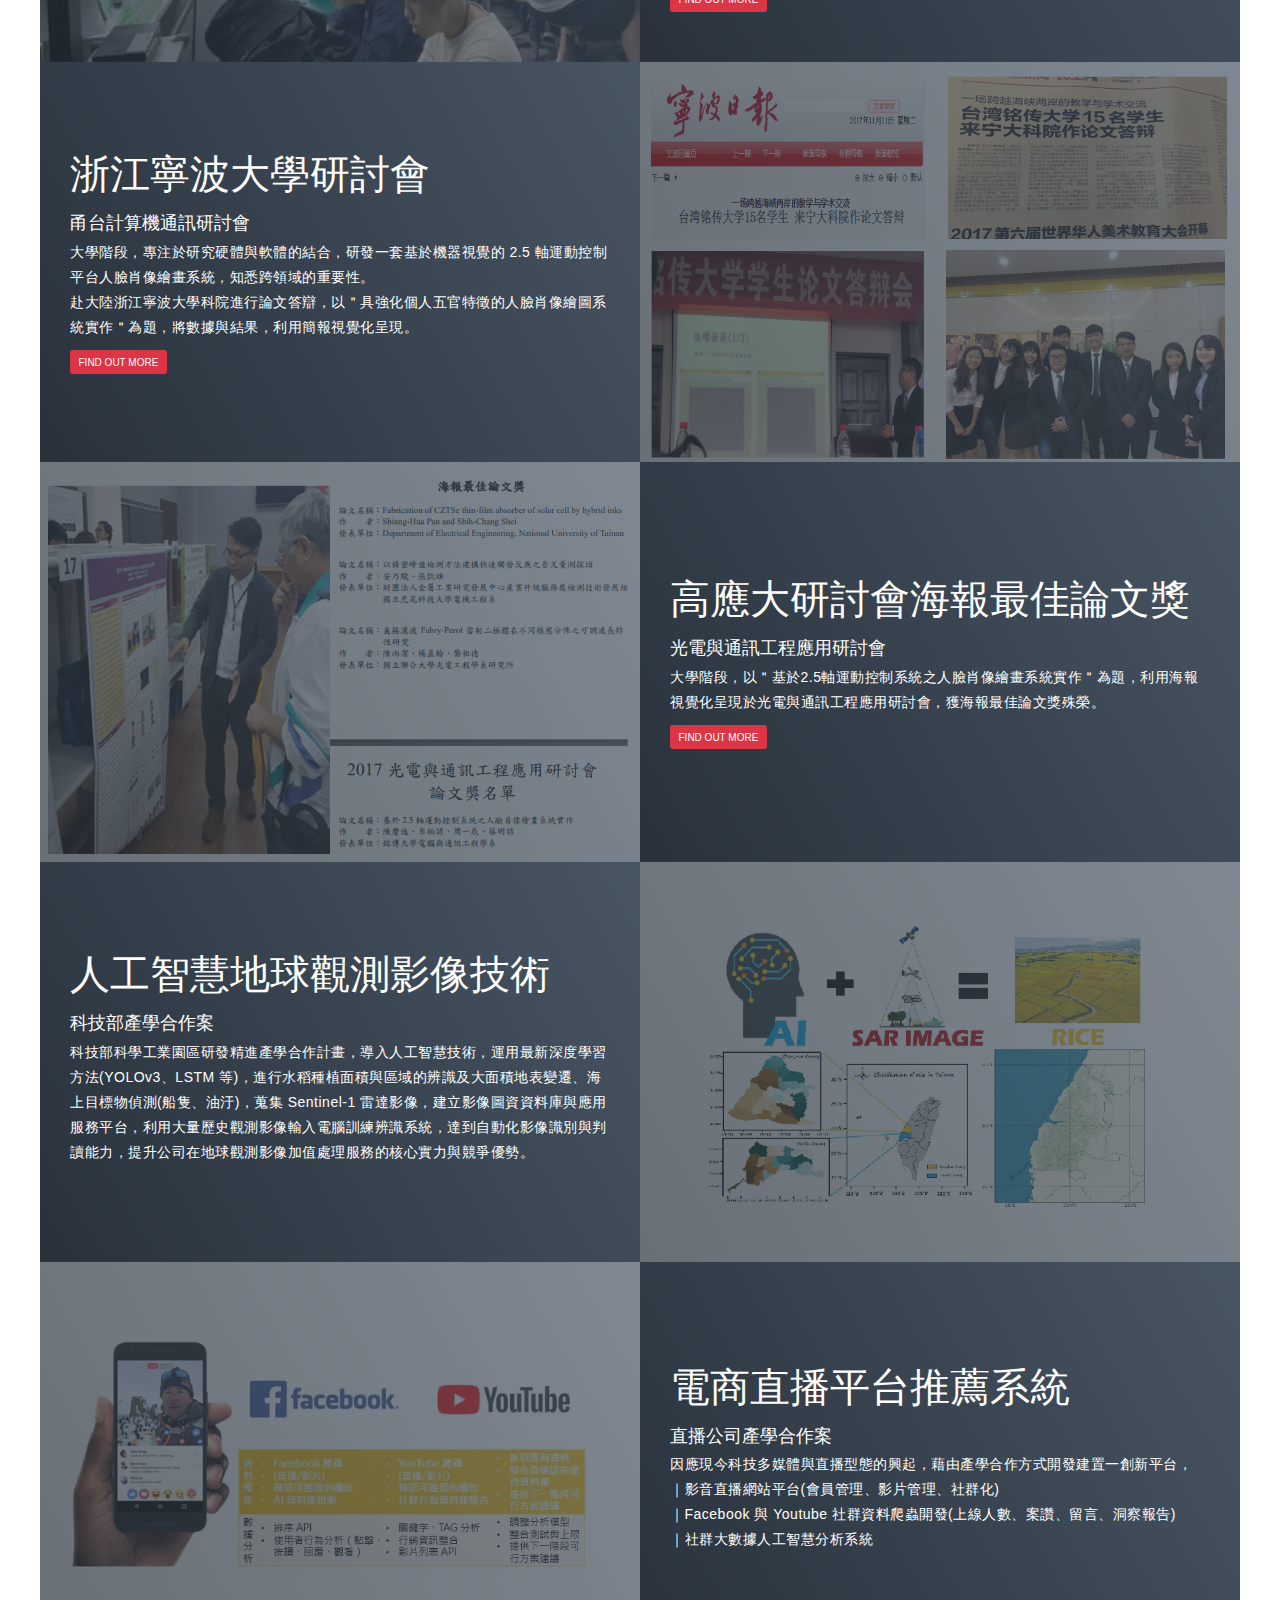
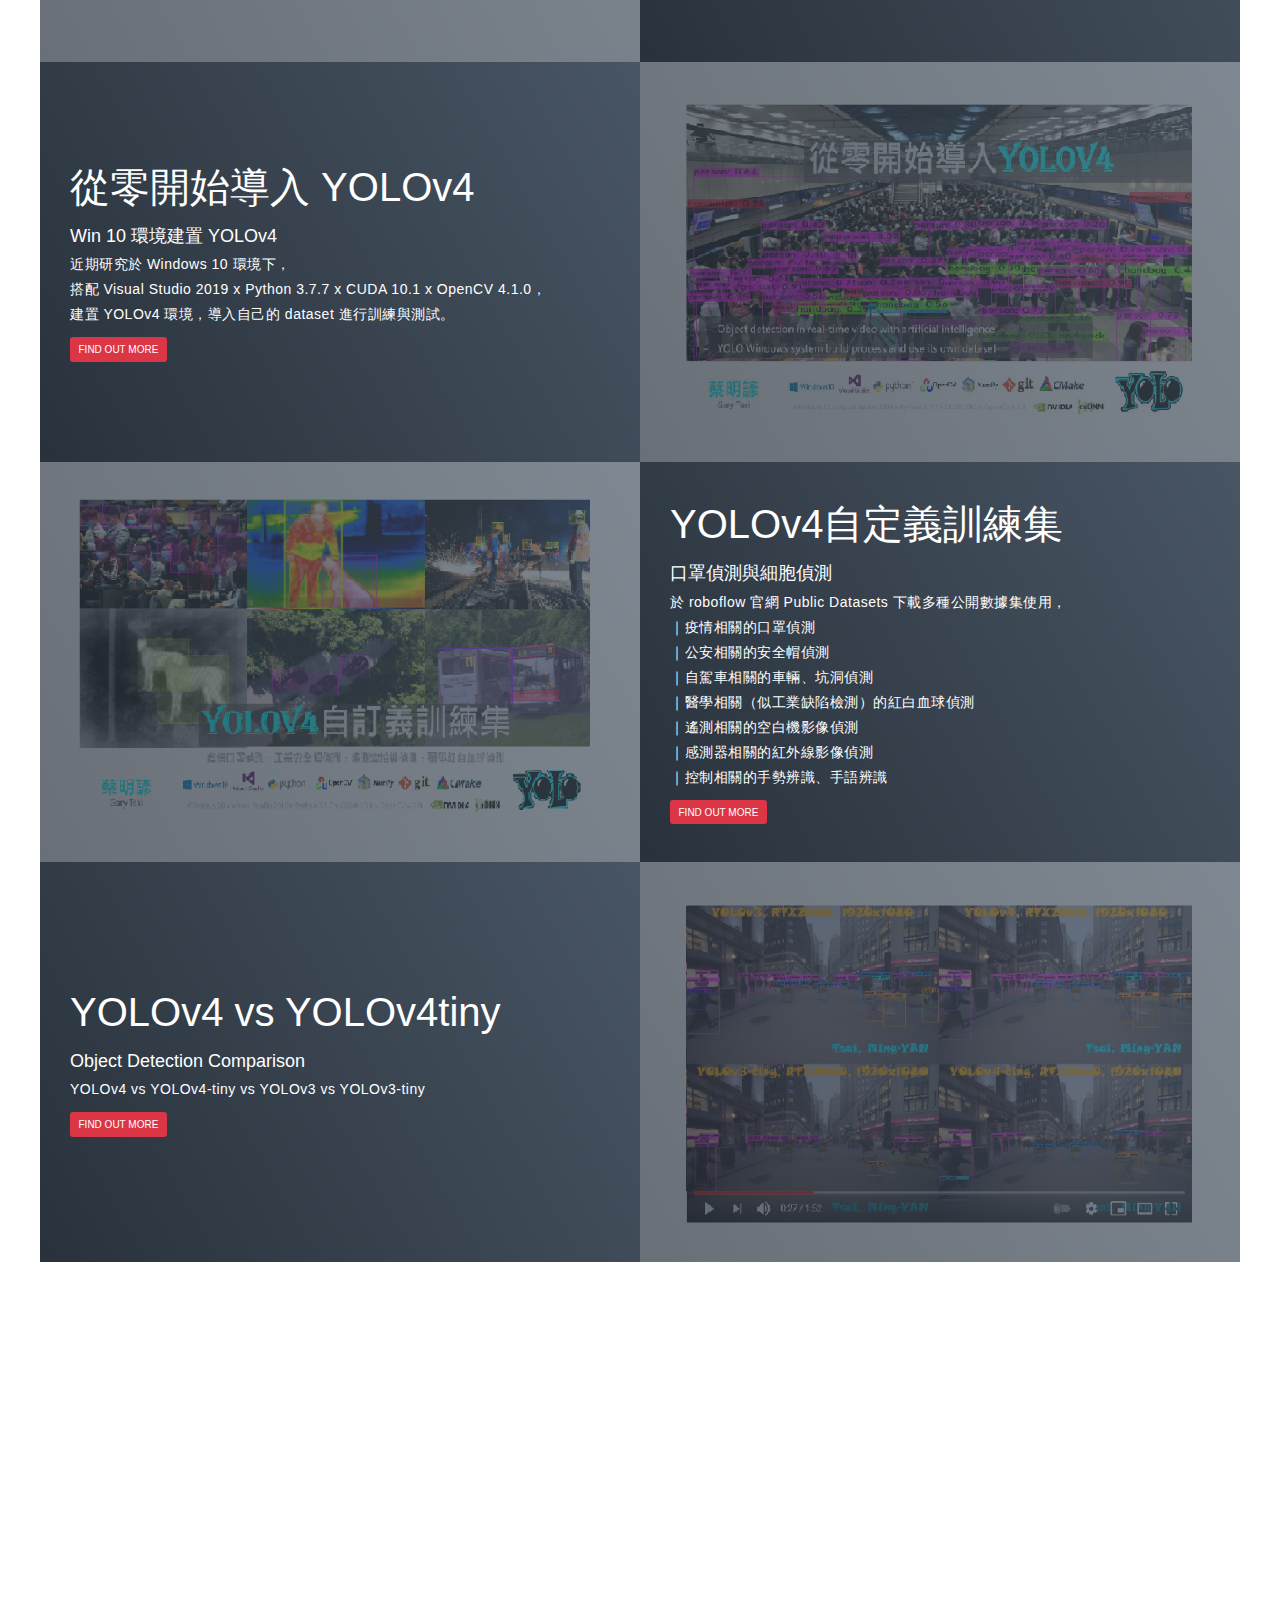
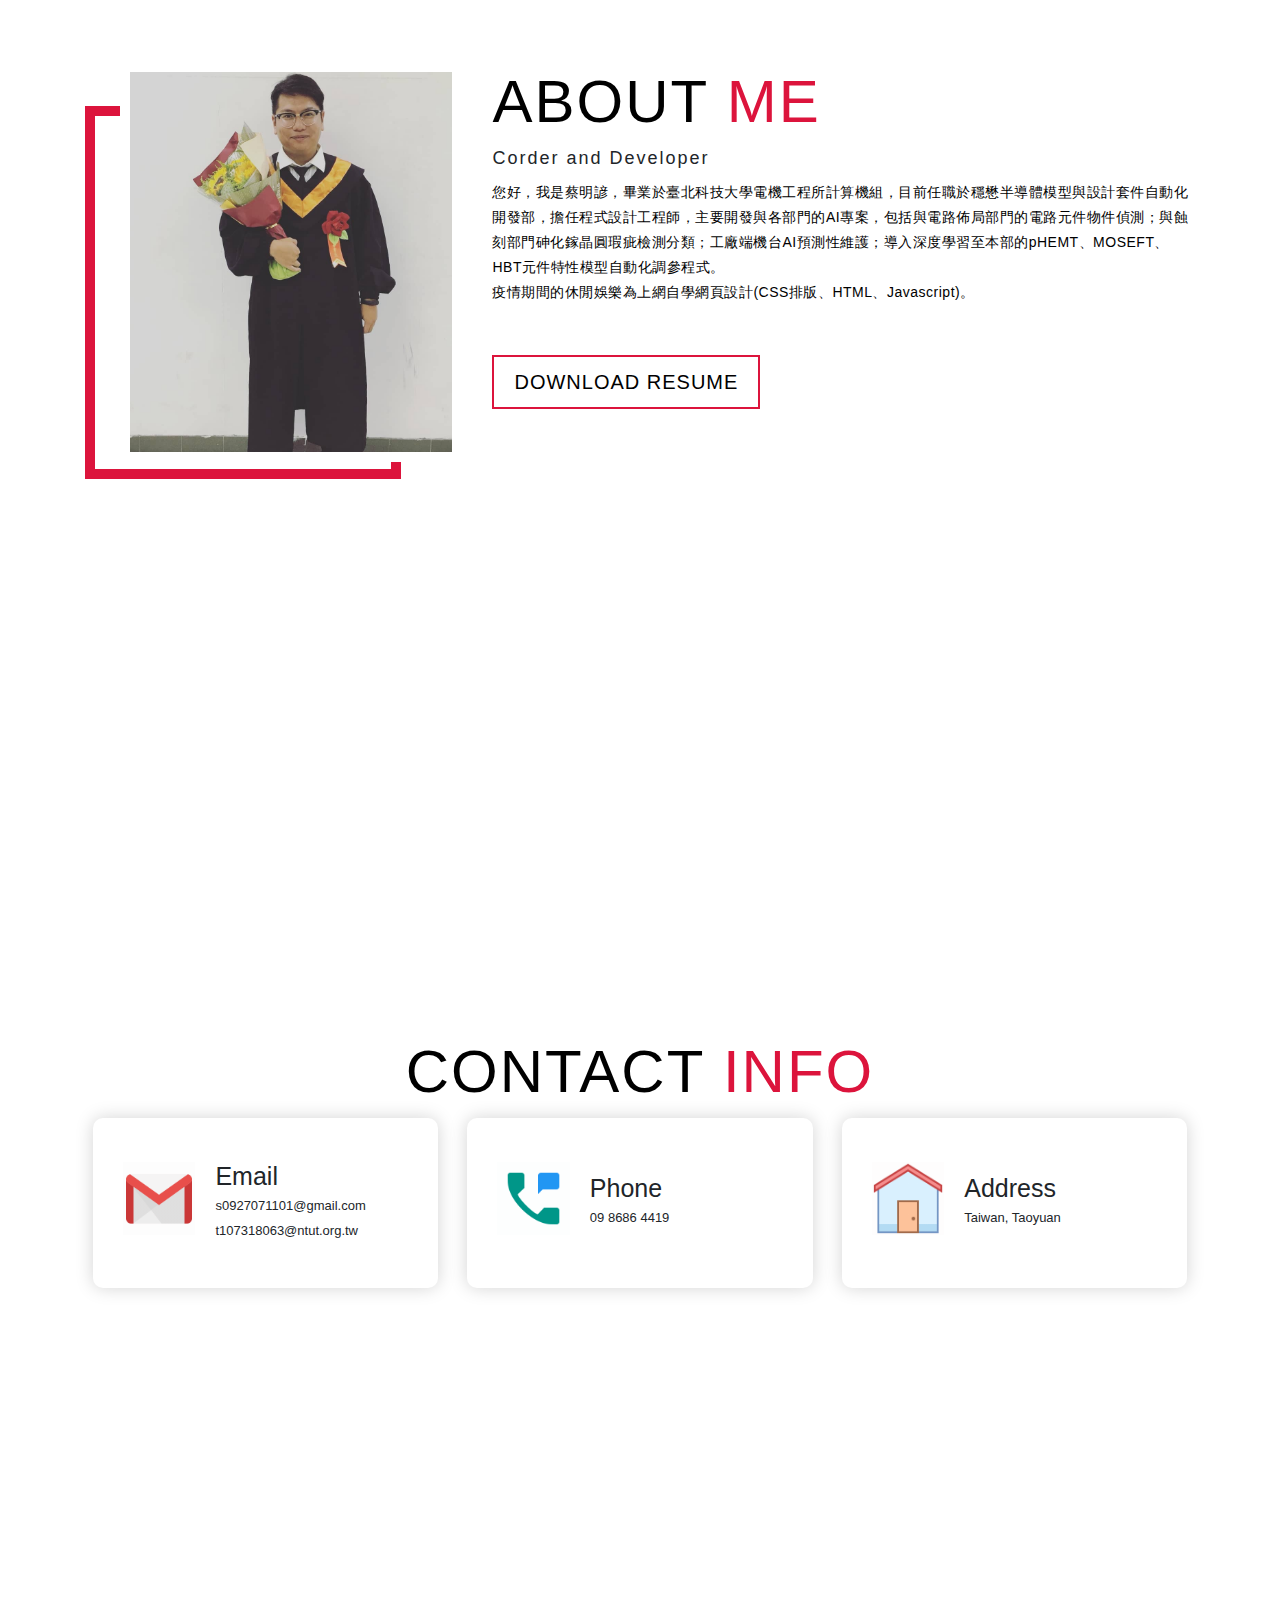
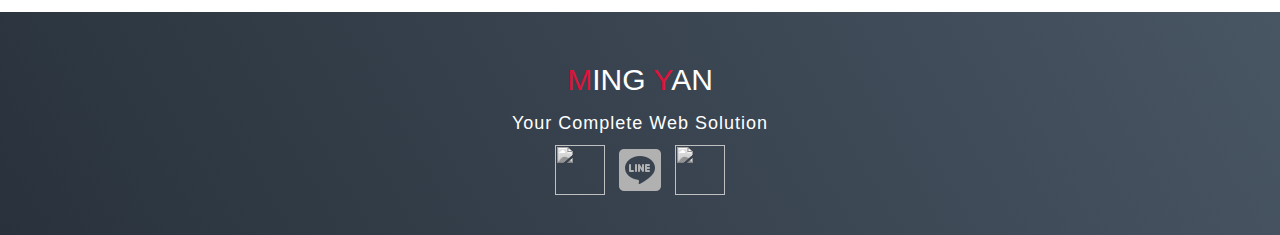
==== commit 158e5639: "add icon and lightbox" ====
--- a/index.html
+++ b/index.html
@@ -6,7 +6,7 @@
   <meta name="viewport" content="width=device-width, initial-scale=1.0">
   <link rel="stylesheet" href="style.css">
   <link rel="stylesheet" href="https://maxcdn.bootstrapcdn.com/bootstrap/4.0.0/css/bootstrap.min.css" integrity="sha384-Gn5384xqQ1aoWXA+058RXPxPg6fy4IWvTNh0E263XmFcJlSAwiGgFAW/dAiS6JXm" crossorigin="anonymous">
-
+  <link rel="stylesheet" href="dist/css/lightbox.min.css">
   <title>Gary Resume</title>
 
 </head>
@@ -103,18 +103,8 @@
   <div id="portfolio">
     <div class="container-fluid p-0">
         <div class="row g-0 no-gutters">
-            <div class="col-lg-4 col-sm-6">
-                <a class="portfolio-box" href="img/15067.jpg" title="Project Name">
-                    <img class="img-fluid" src="15067.jpg" alt="..." />
-                    <div class="portfolio-box-caption">
-                        <div class="project-category text-white-50">Rmbedded System
-                        </div>
-                        <div class="project-name">Use Raspberry Pi and Arduion for IOT applications</div>
-                    </div>
-                </a>
-            </div>
-            <div class="col-lg-4 col-sm-6">
-                <a class="portfolio-box" href="img/15084.jpg" title="Project Name">
+                        <div class="col-lg-4 col-sm-6">
+                <a class="portfolio-box" href="img/15084.jpg" title="Data Visualization / Python" data-lightbox="roadtrip">
                     <img class="img-fluid" src="15084.jpg" alt="..." />
                     <div class="portfolio-box-caption">
                         <div class="project-category text-white-50">Data Visualization
@@ -124,7 +114,17 @@
                 </a>
             </div>
             <div class="col-lg-4 col-sm-6">
-                <a class="portfolio-box" href="img/15082.jpg" title="Project Name">
+              <a class="portfolio-box" href="img/15067.jpg" title="Embedded System / Raspberry Pi / Arduion / IOT applications" data-lightbox="roadtrip">
+                  <img class="img-fluid" src="15067.jpg" alt="..." />
+                  <div class="portfolio-box-caption">
+                      <div class="project-category text-white-50">Rmbedded System
+                      </div>
+                      <div class="project-name">Use Raspberry Pi and Arduion for IOT applications</div>
+                  </div>
+              </a>
+          </div>
+            <div class="col-lg-4 col-sm-6">
+                <a class="portfolio-box" href="img/15082.jpg" title="Distributed System / KubeFlow / Big Data / Cloud Computing "data-lightbox="roadtrip">
                     <img class="img-fluid" src="15082.jpg" alt="..." />
                     <div class="portfolio-box-caption">
                         <div class="project-category text-white-50">Distributed System
@@ -134,7 +134,7 @@
                 </a>
             </div>
             <div class="col-lg-4 col-sm-6">
-                <a class="portfolio-box" href="img/15070.jpg" title="Project Name">
+                <a class="portfolio-box" href="img/15070.jpg" title="Robotic Arms"data-lightbox="roadtrip">
                     <img class="img-fluid" src="15070.jpg" alt="..." />
                     <div class="portfolio-box-caption">
                         <div class="project-category text-white-50">Robotic Arms</div>
@@ -143,7 +143,7 @@
                 </a>
             </div>
             <div class="col-lg-4 col-sm-6">
-                <a class="portfolio-box" href="img/15088.jpg" title="Project Name">
+                <a class="portfolio-box" href="img/15088.jpg" title="Deep Learning TensorFlow / Keras / Matlab"data-lightbox="roadtrip">
                     <img class="img-fluid" src="15088.jpg" alt="..." />
                     <div class="portfolio-box-caption">
                         <div class="project-category text-white-50">Deep Learning</div>
@@ -152,7 +152,7 @@
                 </a>
             </div>
             <div class="col-lg-4 col-sm-6">
-                <a class="portfolio-box" href="img/15077.jpg" title="Project Name">
+                <a class="portfolio-box" href="img/15077.jpg" title="HTML5 / CSS3 / Bootstrap4 / JavaScript"data-lightbox="roadtrip">
                     <img class="img-fluid" src="15077.jpg" alt="..." />
                     <div class="portfolio-box-caption p-3">
                         <div class="project-category text-white-50">Web Design</div>
@@ -282,6 +282,8 @@
               vs YOLOv3 
               vs YOLOv3-tiny</p>
               <a class="btn btn-danger" href="https://www.youtube.com/watch?v=P4RlAYq4TZI&ab_channel=%E8%94%A1%E6%98%8E%E8%AB%BA" role="button">FIND OUT MORE</a>
+                    <!-- <a class="aaa" href="#"><img src="img/icons8-youtube-2--unscreen.gif"/></a> -->
+
           </div>
           <div class="project-img">
             <img src="./img/video_YOLOv4.png" alt="img">
@@ -318,8 +320,18 @@
         <h1 class="section-title">Contact <span>info</span></h1>
       </div>
       <div class="contact-items">
+        
         <div class="contact-item">
-          <div class="icon"><img src="https://img.icons8.com/cotton/64/4a90e2/iphone-x--v2.png"/></div>
+          <div class="icon"><img src="img/icons8-gmail.gif"/></div>
+          <div class="contact-info">
+            <h1>Email</h1>
+            <h2>s0927071101@gmail.com</h2>
+            <h2>t107318063@ntut.org.tw</h2>
+          </div>
+        </div>
+        <div class="contact-item">
+          <!-- <div class="icon"><img src="https://img.icons8.com/cotton/64/4a90e2/iphone-x--v2.png"/></div> -->
+          <div class="icon"><img src="img/icons8-phone-message.gif"/></div>
           <div class="contact-info">
             <h1>Phone</h1>
             <h2>09 8686 4419</h2>
@@ -327,15 +339,7 @@
           </div>
         </div>
         <div class="contact-item">
-          <div class="icon"><img src="https://img.icons8.com/fluent/48/000000/gmail.png"/></div>
-          <div class="contact-info">
-            <h1>Email</h1>
-            <h2>s0927071101@gmail.com</h2>
-            <h2>t107318063@ntut.org.tw</h2>
-          </div>
-        </div>
-        <div class="contact-item">
-          <div class="icon"><img src="https://img.icons8.com/fluent/48/000000/defend-family.png"/></div>
+          <div class="icon"><img src="img/icons8-home.gif"/></div>
           <div class="contact-info">
             <h1>Address</h1>
             <h2>Taiwan, Taoyuan
@@ -359,7 +363,8 @@
           <a href="#"><img src="https://img.icons8.com/ios-filled/50/4a90e2/facebook--v1.png"/></a>
         </div>
         <div class="social-item">
-          <a href="#"><img src="https://img.icons8.com/fluent/48/000000/instagram-new.png"/></a>
+          <a href="#"><img src="img/icons8-line-50.png"/></a>
+          
         </div>
         <div class="social-item">
           <a href="#"><img src="https://img.icons8.com/ios-filled/50/4a90e2/twitter-squared.png"/></a>
@@ -370,11 +375,14 @@
       </div>
     </div>
   </section>
+
+  
   <!-- End Footer -->
   <script src="./app.js"></script>
   <script src="https://code.jquery.com/jquery-3.2.1.slim.min.js" integrity="sha384-KJ3o2DKtIkvYIK3UENzmM7KCkRr/rE9/Qpg6aAZGJwFDMVNA/GpGFF93hXpG5KkN" crossorigin="anonymous"></script>
 <script src="https://cdnjs.cloudflare.com/ajax/libs/popper.js/1.12.9/umd/popper.min.js" integrity="sha384-ApNbgh9B+Y1QKtv3Rn7W3mgPxhU9K/ScQsAP7hUibX39j7fakFPskvXusvfa0b4Q" crossorigin="anonymous"></script>
 <script src="https://maxcdn.bootstrapcdn.com/bootstrap/4.0.0/js/bootstrap.min.js" integrity="sha384-JZR6Spejh4U02d8jOt6vLEHfe/JQGiRRSQQxSfFWpi1MquVdAyjUar5+76PVCmYl" crossorigin="anonymous"></script>
+<script src="dist/js/lightbox-plus-jquery.min.js"></script>
 </body>
 
 </html>--- a/style.css
+++ b/style.css
@@ -755,4 +755,6 @@
 	opacity: 1;
   }
 
-  +  .aaa{
+	
+  }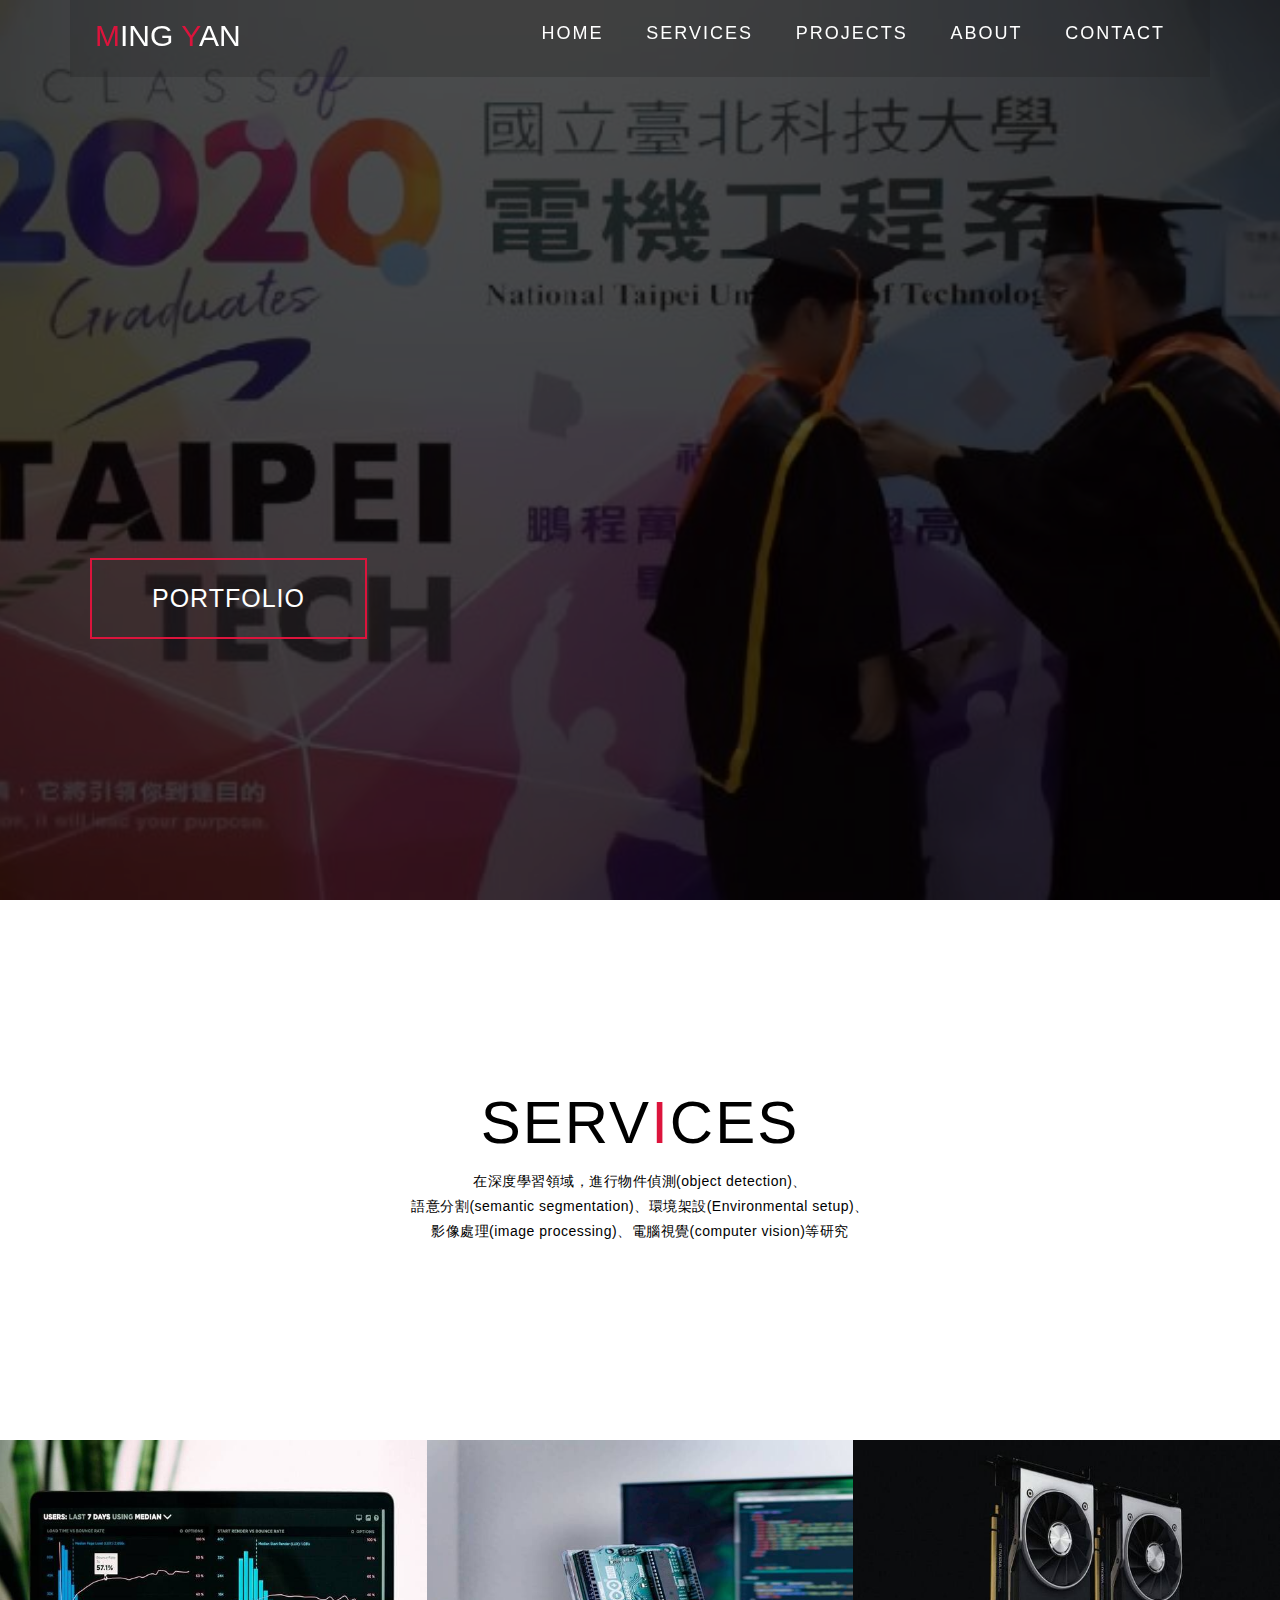
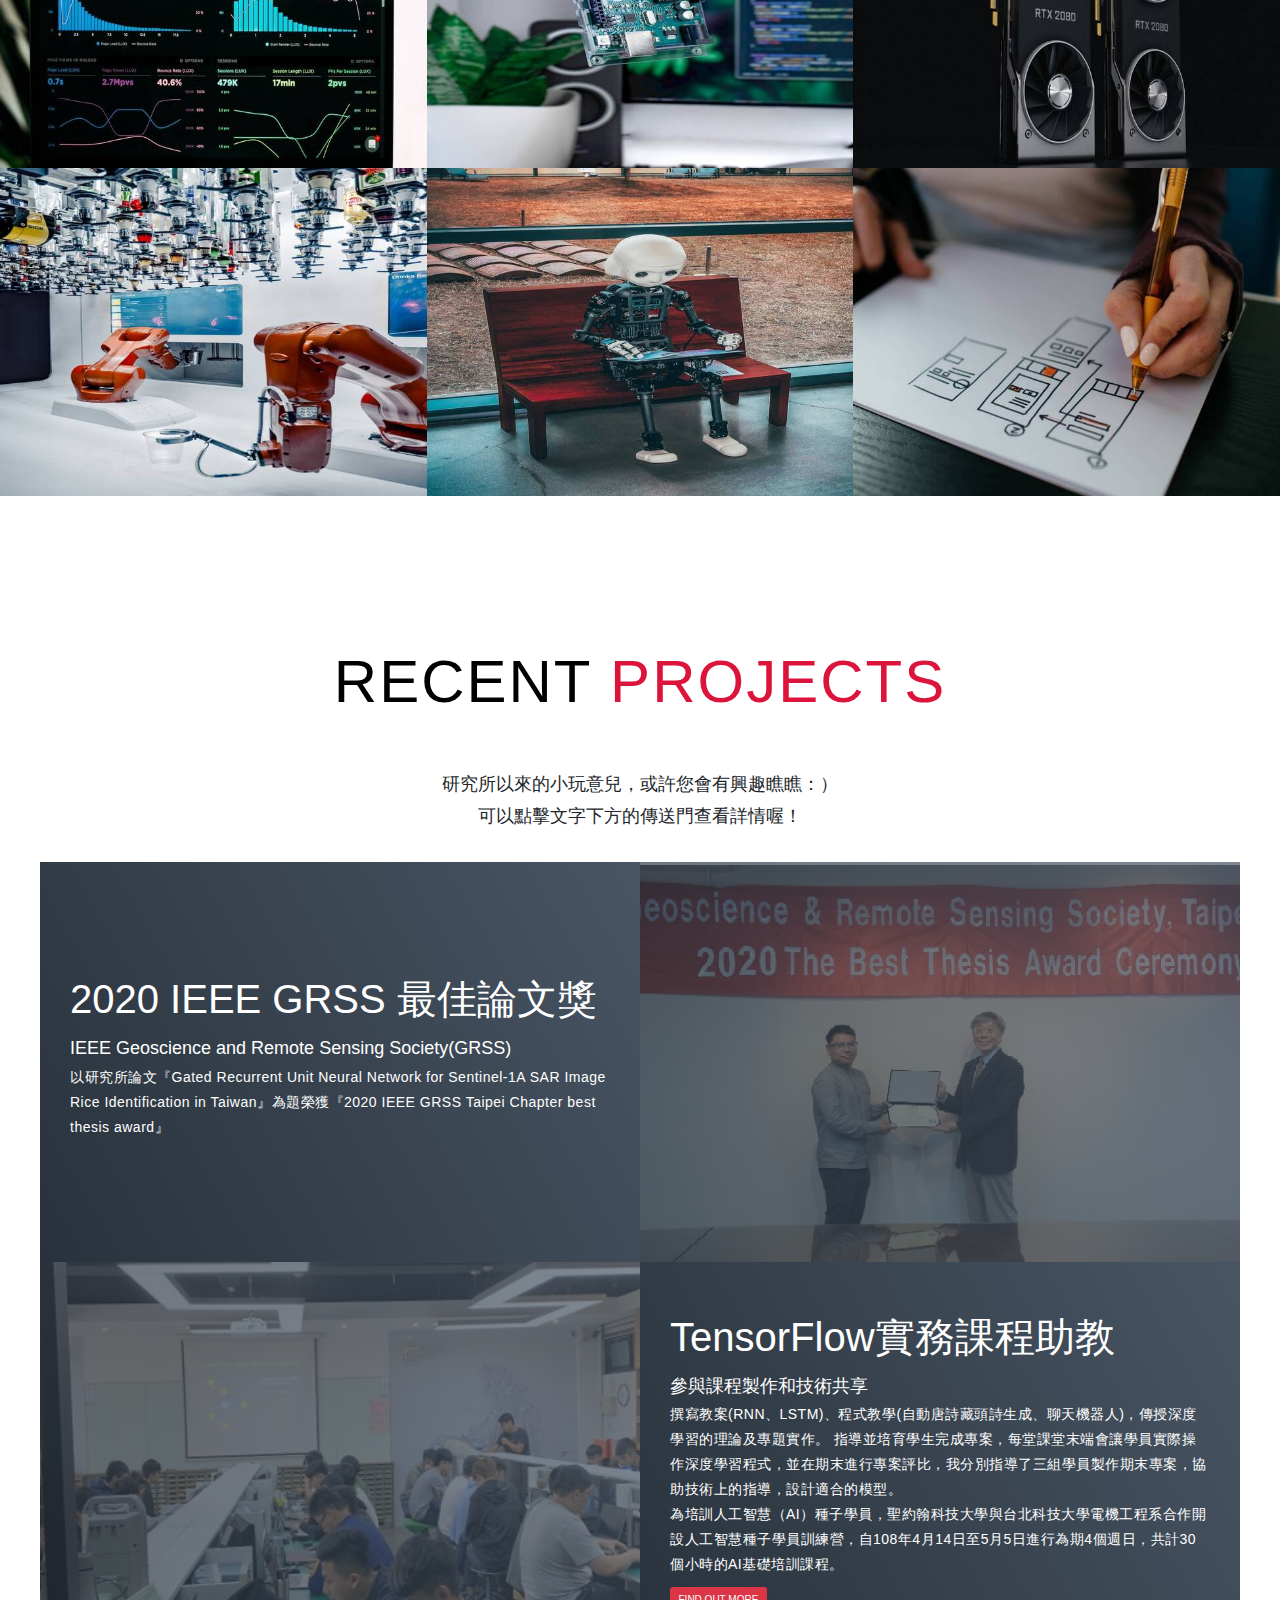
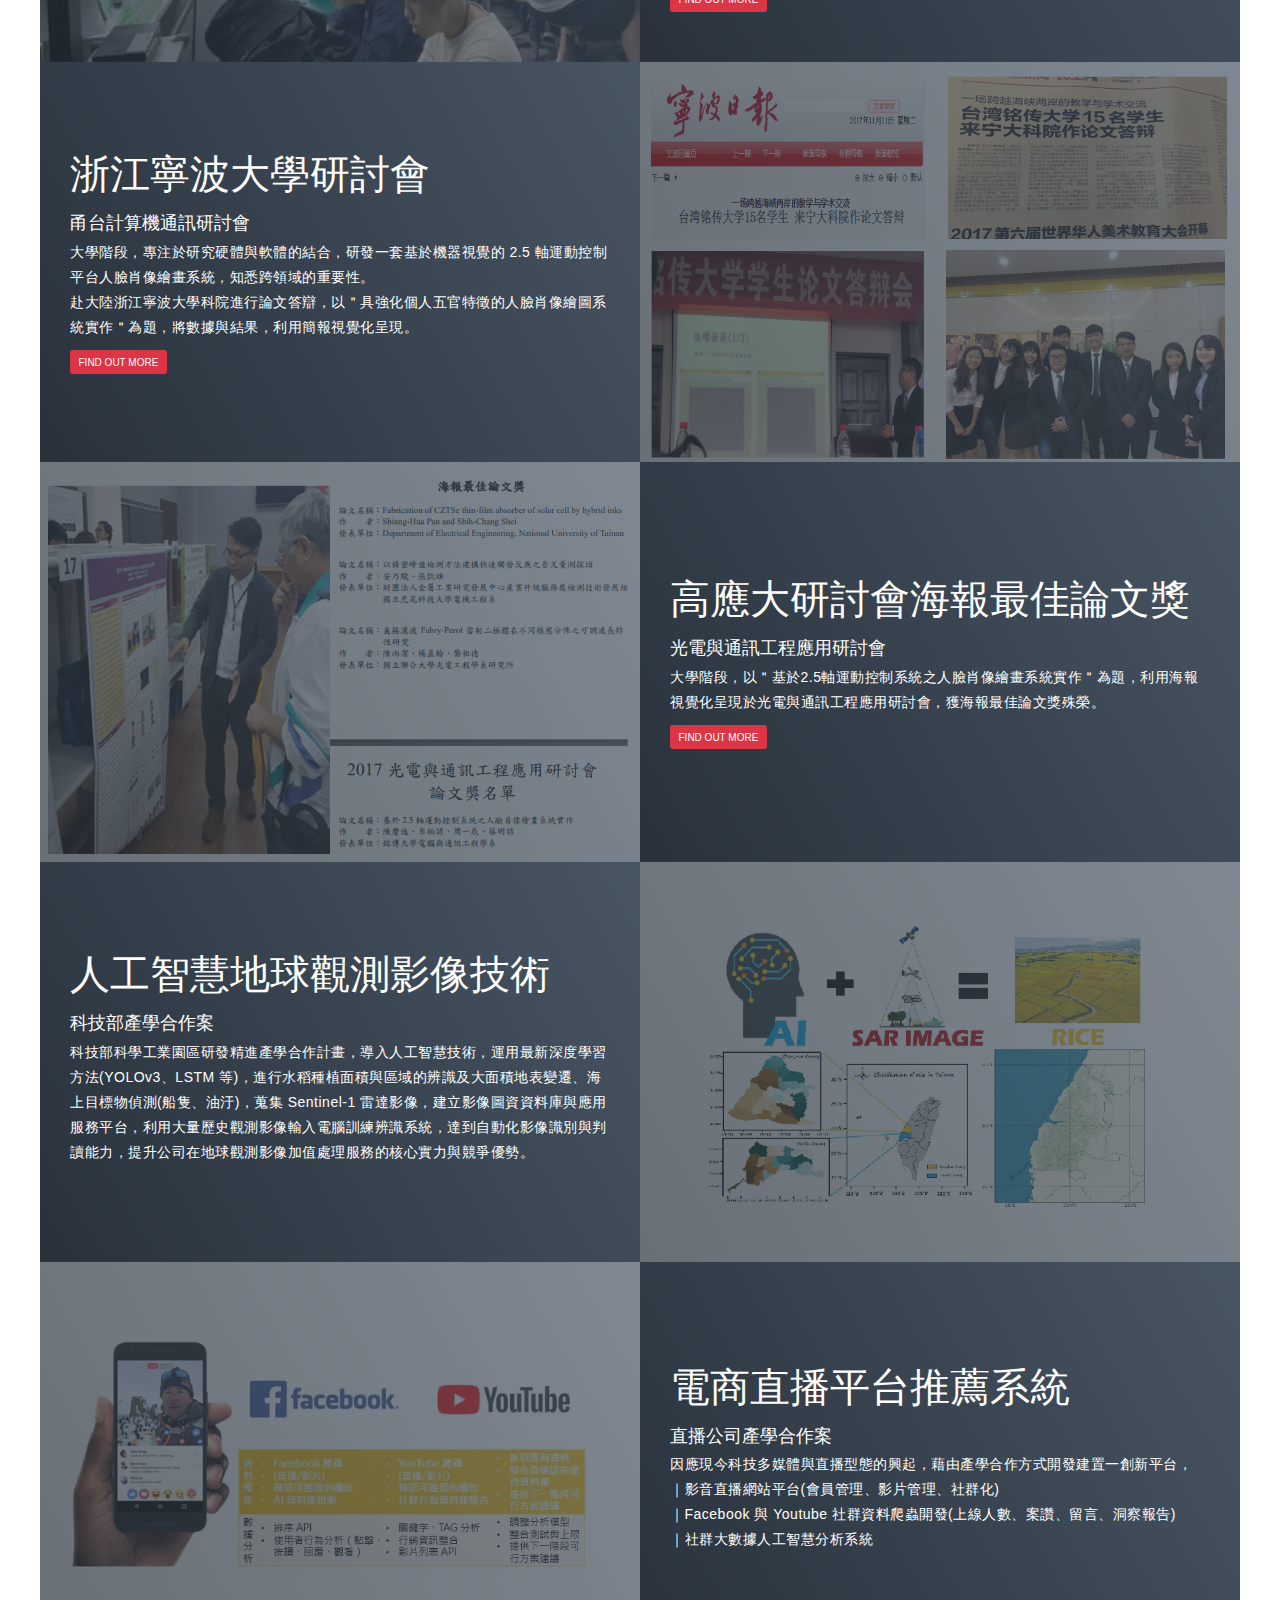
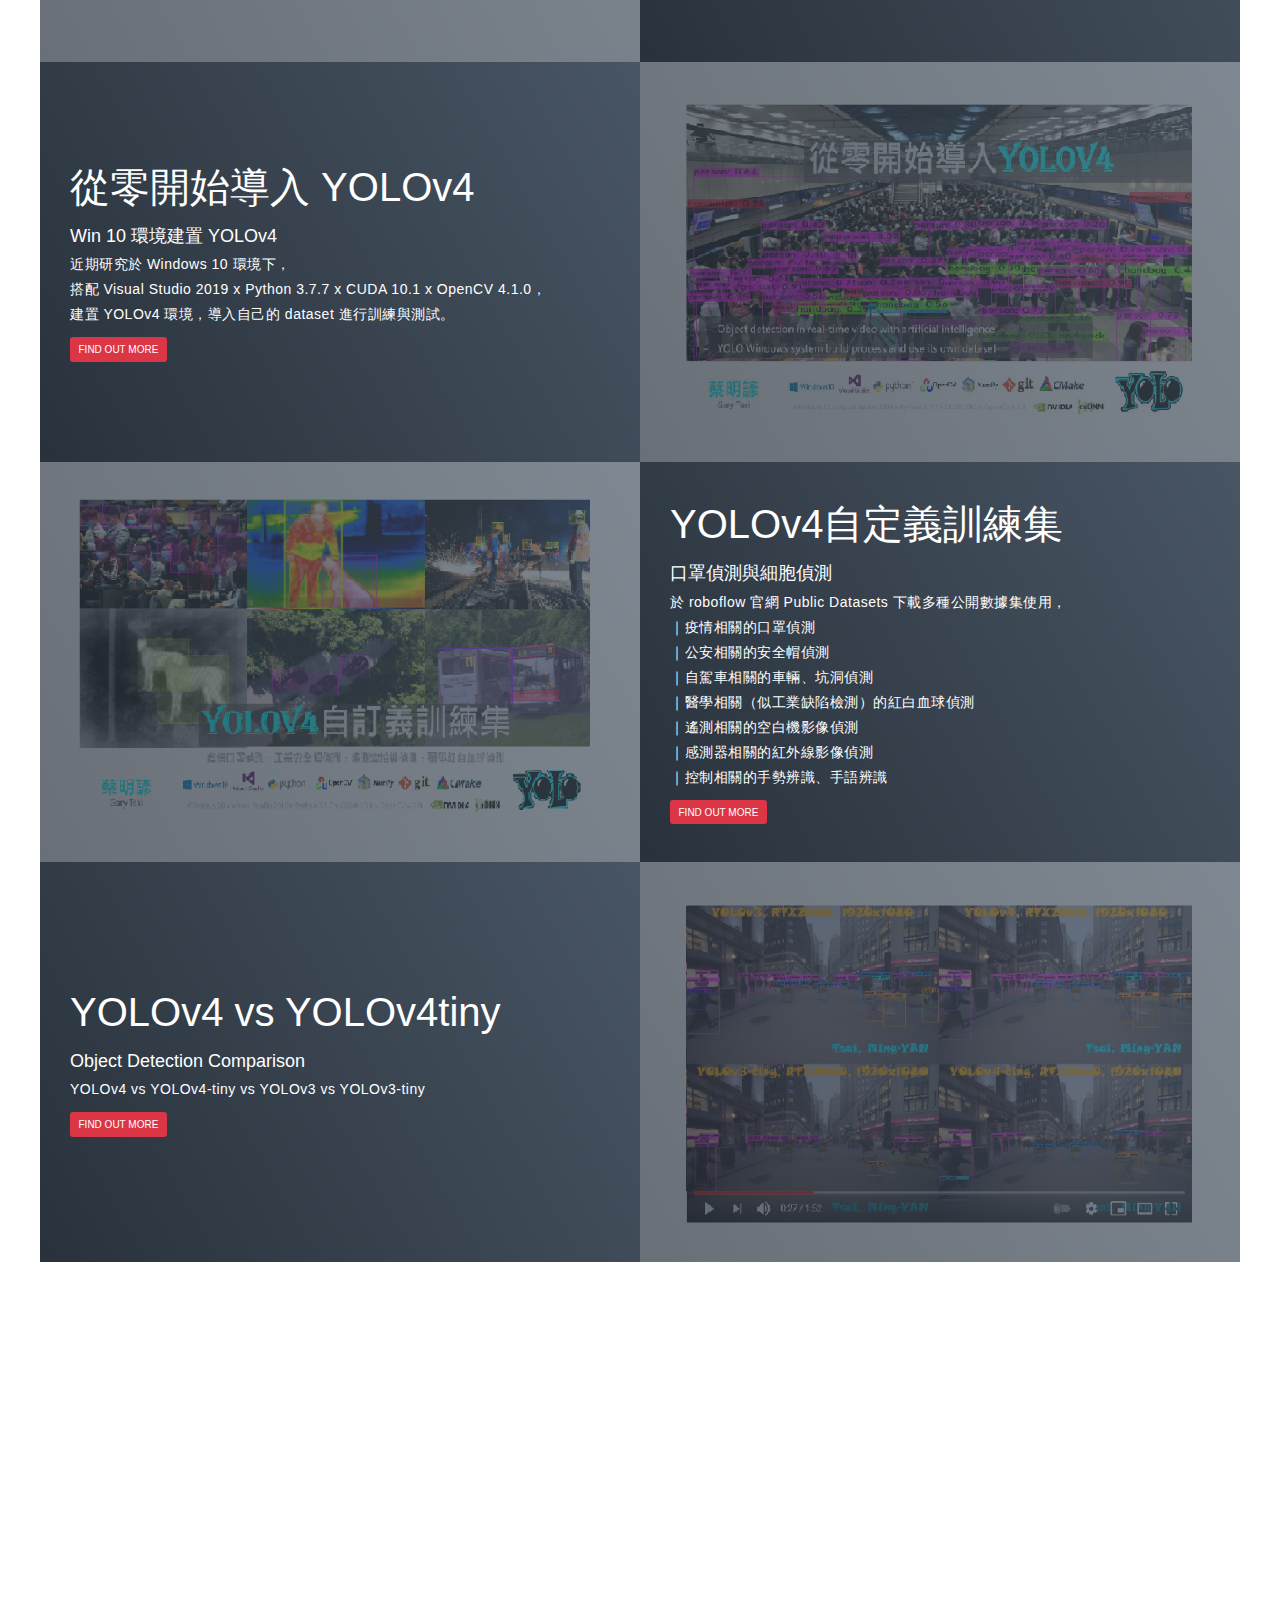
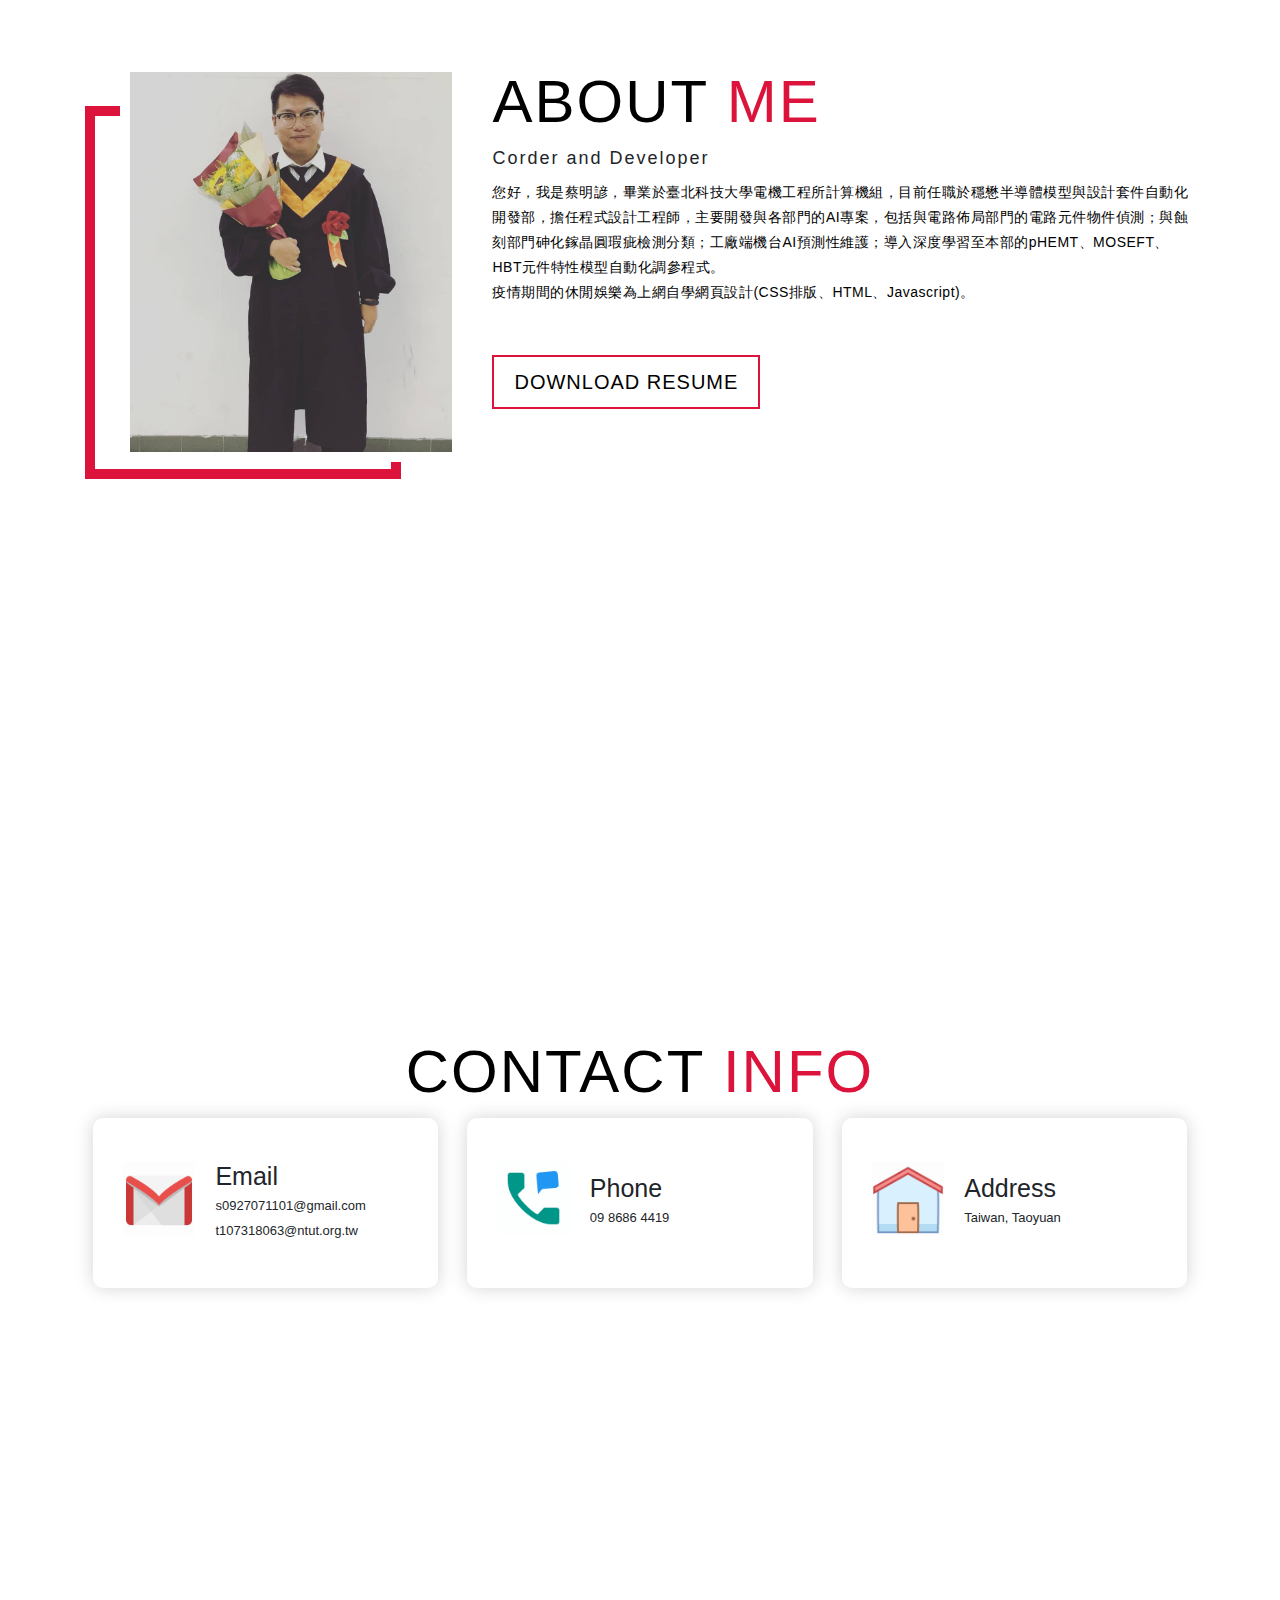
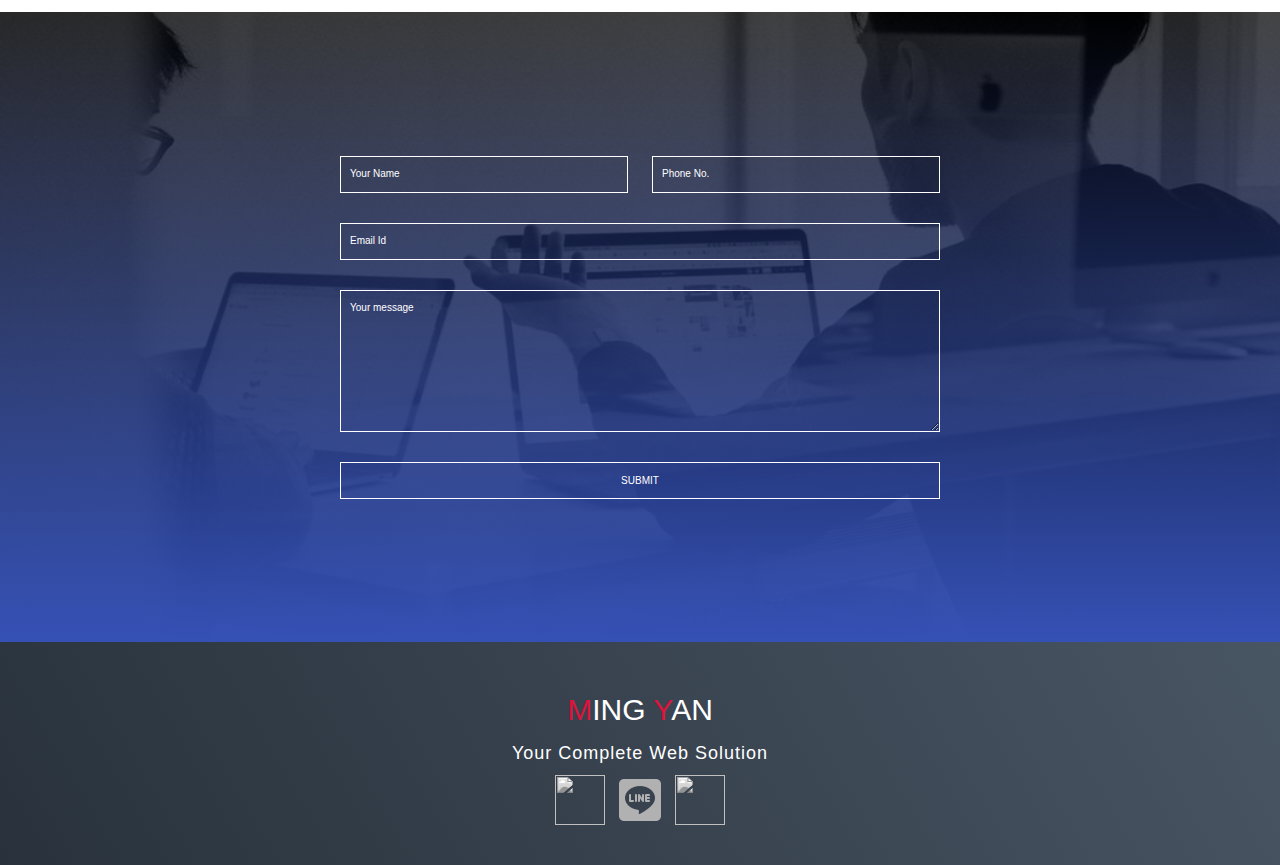
==== commit ce8de484: "add mail&phone form" ====
--- a/index.html
+++ b/index.html
@@ -5,8 +5,10 @@
   <meta charset="UTF-8">
   <meta name="viewport" content="width=device-width, initial-scale=1.0">
   <link rel="stylesheet" href="style.css">
-  <link rel="stylesheet" href="https://maxcdn.bootstrapcdn.com/bootstrap/4.0.0/css/bootstrap.min.css" integrity="sha384-Gn5384xqQ1aoWXA+058RXPxPg6fy4IWvTNh0E263XmFcJlSAwiGgFAW/dAiS6JXm" crossorigin="anonymous">
+  <link rel="stylesheet" href="https://maxcdn.bootstrapcdn.com/bootstrap/4.0.0/css/bootstrap.min.css"
+    integrity="sha384-Gn5384xqQ1aoWXA+058RXPxPg6fy4IWvTNh0E263XmFcJlSAwiGgFAW/dAiS6JXm" crossorigin="anonymous">
   <link rel="stylesheet" href="dist/css/lightbox.min.css">
+  
   <title>Gary Resume</title>
 
 </head>
@@ -91,7 +93,8 @@
     <div class="services container2">
       <div class="service-top">
         <h1 class="section-title">Serv<span>i</span>ces</h1>
-        <p>在深度學習領域，進行物件偵測(object detection)、<br>語意分割(semantic segmentation)、環境架設(Environmental setup)、<br>影像處理(image processing)、電腦視覺(computer vision)等研究</p>
+        <p>在深度學習領域，進行物件偵測(object detection)、<br>語意分割(semantic segmentation)、環境架設(Environmental setup)、<br>影像處理(image
+          processing)、電腦視覺(computer vision)等研究</p>
       </div>
     </div>
   </section>
@@ -102,67 +105,72 @@
 
   <div id="portfolio">
     <div class="container-fluid p-0">
-        <div class="row g-0 no-gutters">
-                        <div class="col-lg-4 col-sm-6">
-                <a class="portfolio-box" href="img/15084.jpg" title="Data Visualization / Python" data-lightbox="roadtrip">
-                    <img class="img-fluid" src="15084.jpg" alt="..." />
-                    <div class="portfolio-box-caption">
-                        <div class="project-category text-white-50">Data Visualization
-                        </div>
-                        <div class="project-name">Use python to visualize data</div>
-                    </div>
-                </a>
-            </div>
-            <div class="col-lg-4 col-sm-6">
-              <a class="portfolio-box" href="img/15067.jpg" title="Embedded System / Raspberry Pi / Arduion / IOT applications" data-lightbox="roadtrip">
-                  <img class="img-fluid" src="15067.jpg" alt="..." />
-                  <div class="portfolio-box-caption">
-                      <div class="project-category text-white-50">Rmbedded System
-                      </div>
-                      <div class="project-name">Use Raspberry Pi and Arduion for IOT applications</div>
-                  </div>
-              </a>
-          </div>
-            <div class="col-lg-4 col-sm-6">
-                <a class="portfolio-box" href="img/15082.jpg" title="Distributed System / KubeFlow / Big Data / Cloud Computing "data-lightbox="roadtrip">
-                    <img class="img-fluid" src="15082.jpg" alt="..." />
-                    <div class="portfolio-box-caption">
-                        <div class="project-category text-white-50">Distributed System
-                        </div>
-                        <div class="project-name">Use KubeFlow to build a big data cloud environment</div>
-                    </div>
-                </a>
-            </div>
-            <div class="col-lg-4 col-sm-6">
-                <a class="portfolio-box" href="img/15070.jpg" title="Robotic Arms"data-lightbox="roadtrip">
-                    <img class="img-fluid" src="15070.jpg" alt="..." />
-                    <div class="portfolio-box-caption">
-                        <div class="project-category text-white-50">Robotic Arms</div>
-                        <div class="project-name">Use robotic arms to draw portraits</div>
-                    </div>
-                </a>
-            </div>
-            <div class="col-lg-4 col-sm-6">
-                <a class="portfolio-box" href="img/15088.jpg" title="Deep Learning TensorFlow / Keras / Matlab"data-lightbox="roadtrip">
-                    <img class="img-fluid" src="15088.jpg" alt="..." />
-                    <div class="portfolio-box-caption">
-                        <div class="project-category text-white-50">Deep Learning</div>
-                        <div class="project-name">Build model using TensorFlow and Keras based on Python. Build model with Matlab based on C++</div>
-                    </div>
-                </a>
-            </div>
-            <div class="col-lg-4 col-sm-6">
-                <a class="portfolio-box" href="img/15077.jpg" title="HTML5 / CSS3 / Bootstrap4 / JavaScript"data-lightbox="roadtrip">
-                    <img class="img-fluid" src="15077.jpg" alt="..." />
-                    <div class="portfolio-box-caption p-3">
-                        <div class="project-category text-white-50">Web Design</div>
-                        <div class="project-name">Use HTML5, CSS3 and Bootstrap4 for layout, JavaScript for animation</div>
-                    </div>
-                </a>
-            </div>
-        </div>
-    </div>
-</div>
+      <div class="row g-0 no-gutters">
+        <div class="col-lg-4 col-sm-6">
+          <a class="portfolio-box" href="img/15084.jpg" title="Data Visualization / Python" data-lightbox="roadtrip">
+            <img class="img-fluid" src="15084.jpg" alt="..." />
+            <div class="portfolio-box-caption">
+              <div class="project-category text-white-50">Data Visualization
+              </div>
+              <div class="project-name">Use python to visualize data</div>
+            </div>
+          </a>
+        </div>
+        <div class="col-lg-4 col-sm-6">
+          <a class="portfolio-box" href="img/15067.jpg"
+            title="Embedded System / Raspberry Pi / Arduion / IOT applications" data-lightbox="roadtrip">
+            <img class="img-fluid" src="15067.jpg" alt="..." />
+            <div class="portfolio-box-caption">
+              <div class="project-category text-white-50">Rmbedded System
+              </div>
+              <div class="project-name">Use Raspberry Pi and Arduion for IOT applications</div>
+            </div>
+          </a>
+        </div>
+        <div class="col-lg-4 col-sm-6">
+          <a class="portfolio-box" href="img/15082.jpg"
+            title="Distributed System / KubeFlow / Big Data / Cloud Computing " data-lightbox="roadtrip">
+            <img class="img-fluid" src="15082.jpg" alt="..." />
+            <div class="portfolio-box-caption">
+              <div class="project-category text-white-50">Distributed System
+              </div>
+              <div class="project-name">Use KubeFlow to build a big data cloud environment</div>
+            </div>
+          </a>
+        </div>
+        <div class="col-lg-4 col-sm-6">
+          <a class="portfolio-box" href="img/15070.jpg" title="Robotic Arms" data-lightbox="roadtrip">
+            <img class="img-fluid" src="15070.jpg" alt="..." />
+            <div class="portfolio-box-caption">
+              <div class="project-category text-white-50">Robotic Arms</div>
+              <div class="project-name">Use robotic arms to draw portraits</div>
+            </div>
+          </a>
+        </div>
+        <div class="col-lg-4 col-sm-6">
+          <a class="portfolio-box" href="img/15088.jpg" title="Deep Learning TensorFlow / Keras / Matlab"
+            data-lightbox="roadtrip">
+            <img class="img-fluid" src="15088.jpg" alt="..." />
+            <div class="portfolio-box-caption">
+              <div class="project-category text-white-50">Deep Learning</div>
+              <div class="project-name">Build model using TensorFlow and Keras based on Python. Build model with Matlab
+                based on C++</div>
+            </div>
+          </a>
+        </div>
+        <div class="col-lg-4 col-sm-6">
+          <a class="portfolio-box" href="img/15077.jpg" title="HTML5 / CSS3 / Bootstrap4 / JavaScript"
+            data-lightbox="roadtrip">
+            <img class="img-fluid" src="15077.jpg" alt="..." />
+            <div class="portfolio-box-caption p-3">
+              <div class="project-category text-white-50">Web Design</div>
+              <div class="project-name">Use HTML5, CSS3 and Bootstrap4 for layout, JavaScript for animation</div>
+            </div>
+          </a>
+        </div>
+      </div>
+    </div>
+  </div>
 
 
   <!-- Projects Section -->
@@ -171,8 +179,8 @@
       <div class="projects-header">
         <h1 class="section-title">Recent <span>Projects</span></h1>
         <h2 class="lead">研究所以來的小玩意兒，或許您會有興趣瞧瞧：）
-        <br> 
-        可以點擊文字下方的傳送門查看詳情喔！
+          <br>
+          可以點擊文字下方的傳送門查看詳情喔！
         </h2>
       </div>
       <div class="all-projects">
@@ -181,38 +189,45 @@
           <div class="project-info">
             <h1>2020 IEEE GRSS 最佳論文獎</h1>
             <h2>IEEE Geoscience and Remote Sensing Society(GRSS)</h2>
-            <p>以研究所論文『Gated Recurrent Unit Neural Network for Sentinel-1A SAR Image Rice Identification in Taiwan』為題榮獲『2020 IEEE GRSS Taipei Chapter best thesis award』</p>
+            <p>以研究所論文『Gated Recurrent Unit Neural Network for Sentinel-1A SAR Image Rice Identification in
+              Taiwan』為題榮獲『2020 IEEE GRSS Taipei Chapter best thesis award』</p>
           </div>
           <div class="project-img">
             <img src="./img/DSC_4796.jpg" alt="img">
           </div>
         </div>
+
         <div class="project-item">
           <div class="project-info">
             <h1>TensorFlow實務課程助教</h1>
             <h2>參與課程製作和技術共享</h2>
             <p>撰寫教案(RNN、LSTM)、程式教學(自動唐詩藏頭詩生成、聊天機器人)，傳授深度學習的理論及專題實作。
               指導並培育學生完成專案，每堂課堂末端會讓學員實際操作深度學習程式，並在期末進行專案評比，我分別指導了三組學員製作期末專案，協助技術上的指導，設計適合的模型。
-              <br>為培訓人工智慧（AI）種子學員，聖約翰科技大學與台北科技大學電機工程系合作開設人工智慧種子學員訓練營，自108年4月14日至5月5日進行為期4個週日，共計30個小時的AI基礎培訓課程。</p>
-              <a class="btn btn-danger" href="http://pr.sju.edu.tw/campusnews/201905/201905-04.html" role="button">FIND OUT MORE</a>
-
+              <br>為培訓人工智慧（AI）種子學員，聖約翰科技大學與台北科技大學電機工程系合作開設人工智慧種子學員訓練營，自108年4月14日至5月5日進行為期4個週日，共計30個小時的AI基礎培訓課程。
+            </p>
+            <a class="btn btn-danger" href="http://pr.sju.edu.tw/campusnews/201905/201905-04.html" role="button ">FIND OUT MORE</a>
           </div>
           <div class="project-img">
             <img src="./img/tf.jpg" alt="img">
           </div>
         </div>
+
         <div class="project-item">
           <div class="project-info">
             <h1>浙江寧波大學研討會</h1>
             <h2>甬台計算機通訊研討會</h2>
             <p>大學階段，專注於研究硬體與軟體的結合，研發一套基於機器視覺的 2.5 軸運動控制平台人臉肖像繪畫系統，知悉跨領域的重要性。
               <br>
-              赴大陸浙江寧波大學科院進行論文答辯，以＂具強化個人五官特徵的人臉肖像繪圖系統實作＂為題，將數據與結果，利用簡報視覺化呈現。</p>
-              <a class="btn btn-danger" href="https://drive.google.com/file/d/1Bb9Tgmh1qJVBbznA93GCbnoQcAU4O-Rf/view" role="button">FIND OUT MORE</a>
-              
-          </div>
-          <div class="project-img">
-            <img src="./img/papper2.jpg" alt="img">
+              赴大陸浙江寧波大學科院進行論文答辯，以＂具強化個人五官特徵的人臉肖像繪圖系統實作＂為題，將數據與結果，利用簡報視覺化呈現。
+            </p>
+            <a class="btn btn-danger" href="https://drive.google.com/file/d/1Bb9Tgmh1qJVBbznA93GCbnoQcAU4O-Rf/view"
+              role="button">FIND OUT MORE</a>
+
+          </div>
+          <div class="project-img">
+            <a class href="https://drive.google.com/file/d/1EdbnhdRRdI1pOtFoPF6qz74zfrL_h7Ys/view">
+              <img src="./img/papper2.jpg" alt="img"></a>
+
           </div>
         </div>
         <div class="project-item">
@@ -220,10 +235,10 @@
             <h1>高應大研討會海報最佳論文獎</h1>
             <h2>光電與通訊工程應用研討會</h2>
             <p>大學階段，以＂基於2.5軸運動控制系統之人臉肖像繪畫系統實作＂為題，利用海報視覺化呈現於光電與通訊工程應用研討會，獲海報最佳論文獎殊榮。</p>
-            <a class="btn btn-danger" href="https://drive.google.com/file/d/1EdbnhdRRdI1pOtFoPF6qz74zfrL_h7Ys/view" role="button">FIND OUT MORE</a>
-       
-
-            
+            <a class="btn btn-danger" href="https://drive.google.com/file/d/1EdbnhdRRdI1pOtFoPF6qz74zfrL_h7Ys/view"
+              role="button">FIND OUT MORE</a>
+
+
           </div>
           <div class="project-img">
             <img src="./img/papper.jpg" alt="img">
@@ -233,7 +248,8 @@
           <div class="project-info">
             <h1>人工智慧地球觀測影像技術</h1>
             <h2>科技部產學合作案</h2>
-            <p>科技部科學工業園區研發精進產學合作計畫，導入人工智慧技術，運用最新深度學習方法(YOLOv3、LSTM 等)，進行水稻種植面積與區域的辨識及大面積地表變遷、海上目標物偵測(船隻、油汙)，蒐集 Sentinel-1 雷達影像，建立影像圖資資料庫與應用服務平台，利用大量歷史觀測影像輸入電腦訓練辨識系統，達到自動化影像識別與判讀能力，提升公司在地球觀測影像加值處理服務的核心實力與競爭優勢。</p>
+            <p>科技部科學工業園區研發精進產學合作計畫，導入人工智慧技術，運用最新深度學習方法(YOLOv3、LSTM 等)，進行水稻種植面積與區域的辨識及大面積地表變遷、海上目標物偵測(船隻、油汙)，蒐集
+              Sentinel-1 雷達影像，建立影像圖資資料庫與應用服務平台，利用大量歷史觀測影像輸入電腦訓練辨識系統，達到自動化影像識別與判讀能力，提升公司在地球觀測影像加值處理服務的核心實力與競爭優勢。</p>
           </div>
           <div class="project-img">
             <img src="./img/rice.jpg" alt="rice">
@@ -243,7 +259,8 @@
           <div class="project-info">
             <h1>電商直播平台推薦系統</h1>
             <h2>直播公司產學合作案</h2>
-            <p>因應現今科技多媒體與直播型態的興起，藉由產學合作方式開發建置一創新平台，<br>｜影音直播網站平台(會員管理、影片管理、社群化)<br>｜Facebook 與 Youtube 社群資料爬蟲開發(上線人數、案讚、留言、洞察報告)<br>｜社群大數據人工智慧分析系統</p>
+            <p>因應現今科技多媒體與直播型態的興起，藉由產學合作方式開發建置一創新平台，<br>｜影音直播網站平台(會員管理、影片管理、社群化)<br>｜Facebook 與 Youtube
+              社群資料爬蟲開發(上線人數、案讚、留言、洞察報告)<br>｜社群大數據人工智慧分析系統</p>
           </div>
           <div class="project-img">
             <img src="./img/re.jpg" alt="img">
@@ -253,8 +270,10 @@
           <div class="project-info">
             <h1>從零開始導入 YOLOv4</h1>
             <h2>Win 10 環境建置 YOLOv4</h2>
-            <p>近期研究於 Windows 10 環境下，<br> 搭配 Visual Studio 2019 x Python 3.7.7 x CUDA 10.1 x OpenCV 4.1.0，<br>建置 YOLOv4 環境，導入自己的 dataset 進行訓練與測試。</p>
-             <a class="btn btn-danger" href="https://drive.google.com/file/d/1OwLUEEDF-XoA0MX3GV3nRMEWKjRM7GdW/view" role="button">FIND OUT MORE</a>
+            <p>近期研究於 Windows 10 環境下，<br> 搭配 Visual Studio 2019 x Python 3.7.7 x CUDA 10.1 x OpenCV 4.1.0，<br>建置 YOLOv4
+              環境，導入自己的 dataset 進行訓練與測試。</p>
+            <a class="btn btn-danger" href="https://drive.google.com/file/d/1OwLUEEDF-XoA0MX3GV3nRMEWKjRM7GdW/view"
+              role="button">FIND OUT MORE</a>
 
           </div>
           <div class="project-img">
@@ -266,10 +285,12 @@
             <h1>YOLOv4自定義訓練集</h1>
             <h2>口罩偵測與細胞偵測</h2>
             <p>於 roboflow 官網 Public Datasets 下載多種公開數據集使用，
-              <br>｜疫情相關的口罩偵測<br>｜公安相關的安全帽偵測<br>｜自駕車相關的車輛、坑洞偵測<br>｜醫學相關（似工業缺陷檢測）的紅白血球偵測<br>｜遙測相關的空白機影像偵測<br>｜感測器相關的紅外線影像偵測<br>｜控制相關的手勢辨識、手語辨識</p>
-              <a class="btn btn-danger" href="https://drive.google.com/file/d/1INDH6rVRZXRTHarBlU18j_0pRdjk-1y0/view" role="button">FIND OUT MORE</a>
-
-            </div>
+              <br>｜疫情相關的口罩偵測<br>｜公安相關的安全帽偵測<br>｜自駕車相關的車輛、坑洞偵測<br>｜醫學相關（似工業缺陷檢測）的紅白血球偵測<br>｜遙測相關的空白機影像偵測<br>｜感測器相關的紅外線影像偵測<br>｜控制相關的手勢辨識、手語辨識
+            </p>
+            <a class="btn btn-danger" href="https://drive.google.com/file/d/1INDH6rVRZXRTHarBlU18j_0pRdjk-1y0/view"
+              role="button">FIND OUT MORE</a>
+
+          </div>
           <div class="project-img">
             <img src="./img/dataset_YOLOv4.png" alt="img">
           </div>
@@ -278,18 +299,19 @@
           <div class="project-info">
             <h1>YOLOv4 vs YOLOv4tiny</h1>
             <h2>Object Detection Comparison</h2>
-            <p>YOLOv4 vs YOLOv4-tiny 
-              vs YOLOv3 
+            <p>YOLOv4 vs YOLOv4-tiny
+              vs YOLOv3
               vs YOLOv3-tiny</p>
-              <a class="btn btn-danger" href="https://www.youtube.com/watch?v=P4RlAYq4TZI&ab_channel=%E8%94%A1%E6%98%8E%E8%AB%BA" role="button">FIND OUT MORE</a>
-                    <!-- <a class="aaa" href="#"><img src="img/icons8-youtube-2--unscreen.gif"/></a> -->
+            <a class="btn btn-danger"
+              href="https://www.youtube.com/watch?v=P4RlAYq4TZI&ab_channel=%E8%94%A1%E6%98%8E%E8%AB%BA"
+              role="button">FIND OUT MORE</a>
 
           </div>
           <div class="project-img">
             <img src="./img/video_YOLOv4.png" alt="img">
           </div>
         </div>
-        
+
       </div>
     </div>
   </section>
@@ -306,7 +328,9 @@
       <div class="col-right">
         <h1 class="section-title">About <span>me</span></h1>
         <h2>Corder and Developer</h2>
-        <p>您好，我是蔡明諺，畢業於臺北科技大學電機工程所計算機組，目前任職於穩懋半導體模型與設計套件自動化開發部，擔任程式設計工程師，主要開發與各部門的AI專案，包括與電路佈局部門的電路元件物件偵測；與蝕刻部門砷化鎵晶圓瑕疵檢測分類；工廠端機台AI預測性維護；導入深度學習至本部的pHEMT、MOSEFT、HBT元件特性模型自動化調參程式。<br>疫情期間的休閒娛樂為上網自學網頁設計(CSS排版、HTML、Javascript)。</p>
+        <p>
+          您好，我是蔡明諺，畢業於臺北科技大學電機工程所計算機組，目前任職於穩懋半導體模型與設計套件自動化開發部，擔任程式設計工程師，主要開發與各部門的AI專案，包括與電路佈局部門的電路元件物件偵測；與蝕刻部門砷化鎵晶圓瑕疵檢測分類；工廠端機台AI預測性維護；導入深度學習至本部的pHEMT、MOSEFT、HBT元件特性模型自動化調參程式。<br>疫情期間的休閒娛樂為上網自學網頁設計(CSS排版、HTML、Javascript)。
+        </p>
         <a href="#" class="cta">Download Resume</a>
       </div>
     </div>
@@ -320,9 +344,9 @@
         <h1 class="section-title">Contact <span>info</span></h1>
       </div>
       <div class="contact-items">
-        
+
         <div class="contact-item">
-          <div class="icon"><img src="img/icons8-gmail.gif"/></div>
+          <div class="icon"><img src="img/icons8-gmail.gif" /></div>
           <div class="contact-info">
             <h1>Email</h1>
             <h2>s0927071101@gmail.com</h2>
@@ -331,7 +355,7 @@
         </div>
         <div class="contact-item">
           <!-- <div class="icon"><img src="https://img.icons8.com/cotton/64/4a90e2/iphone-x--v2.png"/></div> -->
-          <div class="icon"><img src="img/icons8-phone-message.gif"/></div>
+          <div class="icon"><img src="img/icons8-phone-message.gif" /></div>
           <div class="contact-info">
             <h1>Phone</h1>
             <h2>09 8686 4419</h2>
@@ -339,7 +363,7 @@
           </div>
         </div>
         <div class="contact-item">
-          <div class="icon"><img src="img/icons8-home.gif"/></div>
+          <div class="icon"><img src="img/icons8-home.gif" /></div>
           <div class="contact-info">
             <h1>Address</h1>
             <h2>Taiwan, Taoyuan
@@ -351,6 +375,31 @@
   </section>
   <!-- End Contact Section -->
 
+  <div class="hero2">
+    <form>
+      <div class="row2">
+        <div class="input-group">
+          <input type="text" id="name" required>
+          <label for="name"><i class="fas fa-user"></i>Your Name</label>
+        </div>
+        <div class="input-group">
+          <input type="text" id="number" required>
+          <label for="number"><i class="fas fa-phone-square-alt"></i>Phone No.</label>
+        </div>
+      </div>
+      
+      <div class="input-group">
+        <input type="email" id="email" required>
+        <label for="email"><i class="fas fa-envelope"></i>Email Id</label>
+      </div>
+      <div class="input-group">
+        <textarea id="message" rows="8" required></textarea>
+        <label for="message"><i class="fas fa-comments"></i>Your message</label>
+      </div>
+      <button type="submit">SUBMIT<i class="fas fa-paper-plane"></i></button>
+
+    </form>
+  </div>
   <!-- Footer -->
   <section id="footer">
     <div class="footer container">
@@ -360,29 +409,37 @@
       <h2>Your Complete Web Solution</h2>
       <div class="social-icon">
         <div class="social-item">
-          <a href="#"><img src="https://img.icons8.com/ios-filled/50/4a90e2/facebook--v1.png"/></a>
+          <a href="#"><img src="https://img.icons8.com/ios-filled/50/4a90e2/facebook--v1.png" /></a>
         </div>
         <div class="social-item">
-          <a href="#"><img src="img/icons8-line-50.png"/></a>
-          
+          <a href="#"><img src="img/icons8-line-50.png" /></a>
+
         </div>
         <div class="social-item">
-          <a href="#"><img src="https://img.icons8.com/ios-filled/50/4a90e2/twitter-squared.png"/></a>
+          <a href="#"><img src="https://img.icons8.com/ios-filled/50/4a90e2/twitter-squared.png" /></a>
         </div>
         <!-- <div class="social-item"> -->
-          <!-- <a href="#"><img src="https://img.icons8.com/bubbles/100/000000/behance.png" /></a> -->
+        <!-- <a href="#"><img src="https://img.icons8.com/bubbles/100/000000/behance.png" /></a> -->
         <!-- </div> -->
       </div>
     </div>
   </section>
 
-  
+
   <!-- End Footer -->
   <script src="./app.js"></script>
-  <script src="https://code.jquery.com/jquery-3.2.1.slim.min.js" integrity="sha384-KJ3o2DKtIkvYIK3UENzmM7KCkRr/rE9/Qpg6aAZGJwFDMVNA/GpGFF93hXpG5KkN" crossorigin="anonymous"></script>
-<script src="https://cdnjs.cloudflare.com/ajax/libs/popper.js/1.12.9/umd/popper.min.js" integrity="sha384-ApNbgh9B+Y1QKtv3Rn7W3mgPxhU9K/ScQsAP7hUibX39j7fakFPskvXusvfa0b4Q" crossorigin="anonymous"></script>
-<script src="https://maxcdn.bootstrapcdn.com/bootstrap/4.0.0/js/bootstrap.min.js" integrity="sha384-JZR6Spejh4U02d8jOt6vLEHfe/JQGiRRSQQxSfFWpi1MquVdAyjUar5+76PVCmYl" crossorigin="anonymous"></script>
-<script src="dist/js/lightbox-plus-jquery.min.js"></script>
+  <script src="https://code.jquery.com/jquery-3.2.1.slim.min.js"
+    integrity="sha384-KJ3o2DKtIkvYIK3UENzmM7KCkRr/rE9/Qpg6aAZGJwFDMVNA/GpGFF93hXpG5KkN"
+    crossorigin="anonymous"></script>
+  <script src="https://cdnjs.cloudflare.com/ajax/libs/popper.js/1.12.9/umd/popper.min.js"
+    integrity="sha384-ApNbgh9B+Y1QKtv3Rn7W3mgPxhU9K/ScQsAP7hUibX39j7fakFPskvXusvfa0b4Q"
+    crossorigin="anonymous"></script>
+  <script src="https://maxcdn.bootstrapcdn.com/bootstrap/4.0.0/js/bootstrap.min.js"
+    integrity="sha384-JZR6Spejh4U02d8jOt6vLEHfe/JQGiRRSQQxSfFWpi1MquVdAyjUar5+76PVCmYl"
+    crossorigin="anonymous"></script>
+  <script src="dist/js/lightbox-plus-jquery.min.js"></script>
+  <script src="https://kit.fontawesome.com/939fe8886a.js" crossorigin="anonymous"></script>
+
 </body>
 
 </html>--- a/style.css
+++ b/style.css
@@ -755,6 +755,68 @@
 	opacity: 1;
   }
 
-  .aaa{
-	
-  }+  .hero2{
+	  width:100%;
+	  height:70vh;
+	  background-image:linear-gradient(rgba(0,0,0,0.7),#3551b5), url(img/15078.jpg) ;
+	  background-position: center;
+	  background-size: cover;
+		display: flex;
+		align-items: center;
+		justify-content: center;
+	}
+  form{
+	  width:90% ;
+	  max-width: 600px;
+
+  }
+ 
+  .input-group{
+	margin-bottom: 30px;
+	position: relative;
+  }
+
+  input, textarea{
+	  width: 100%;
+	  padding: 10px;
+	  outline: 0;
+	  border: 1px solid #fff;
+	  background: transparent;
+	  font-size: 15px;
+	  color:white
+  }
+  label{
+	height: 100%;
+	position: absolute;
+	left: 0;
+	top: 0;
+	padding:10px;
+	color:#fff;
+	cursor:text;
+	transition: 0.2s;
+}
+button{
+	padding:10px 0;
+	color: #fff;
+	outline: none;
+	background: transparent;
+	border: 1px solid #fff;
+	width: 100%;
+	cursor:pointer;
+}
+input:focus~label,
+input:valid~label,
+textarea:focus~label,
+textarea:valid~label
+{
+	top:-35px;
+	font-size:14px;
+}
+.row2{
+	display: flex;
+	align-items: center;
+	justify-content: space-between;
+}
+.row2 .input-group{
+	flex-basis: 48%;
+}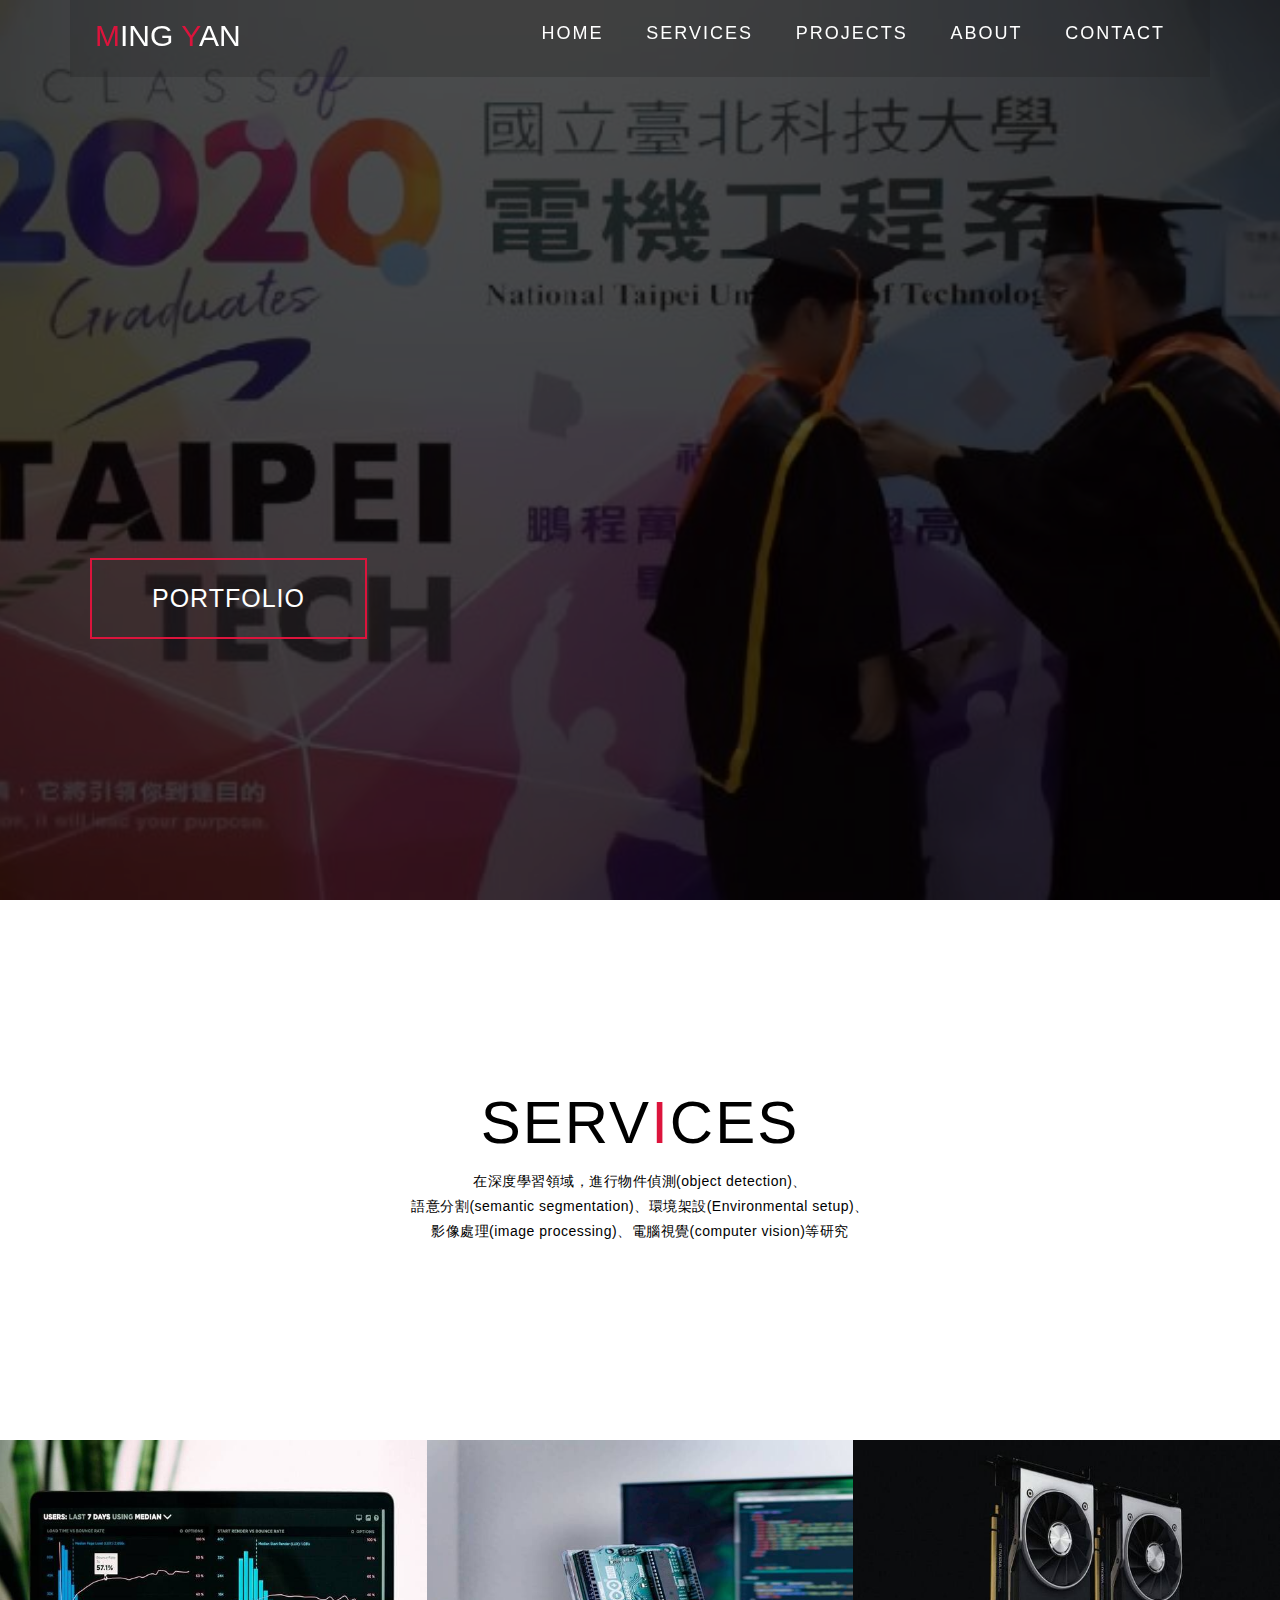
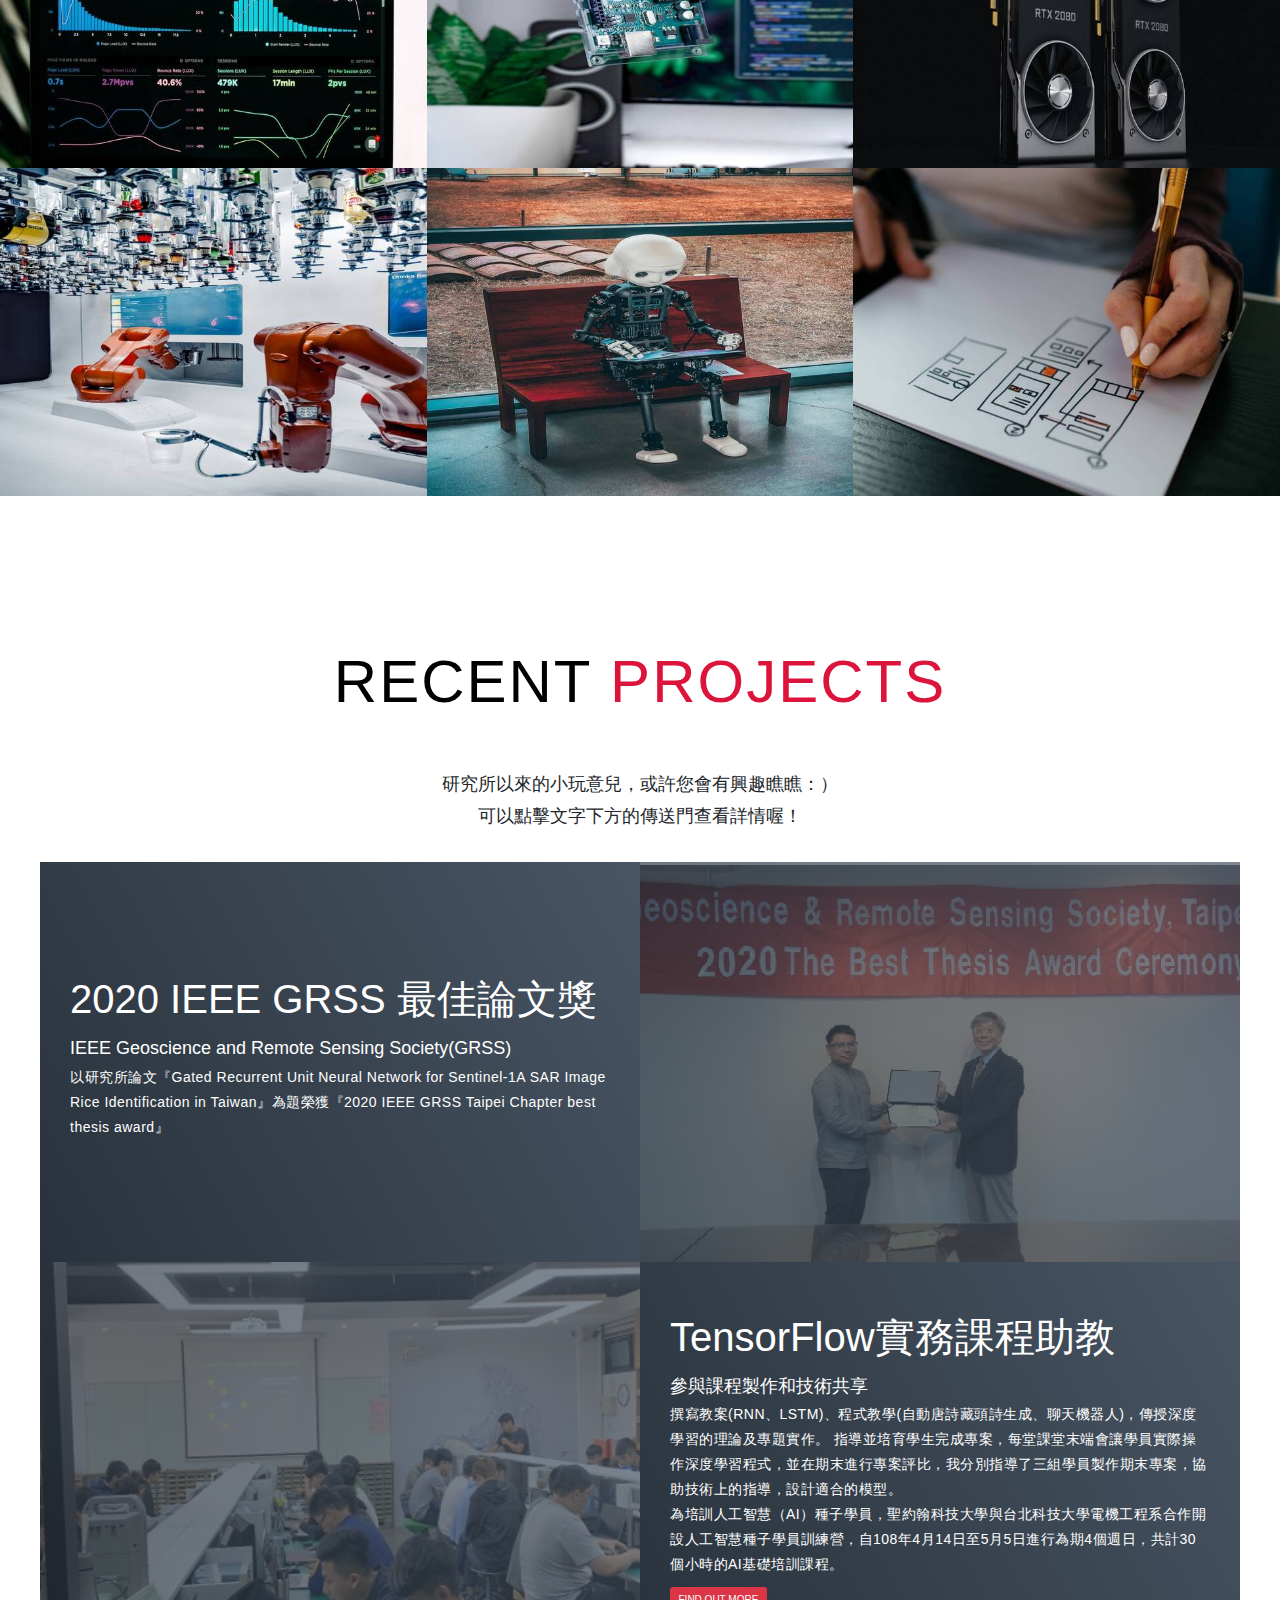
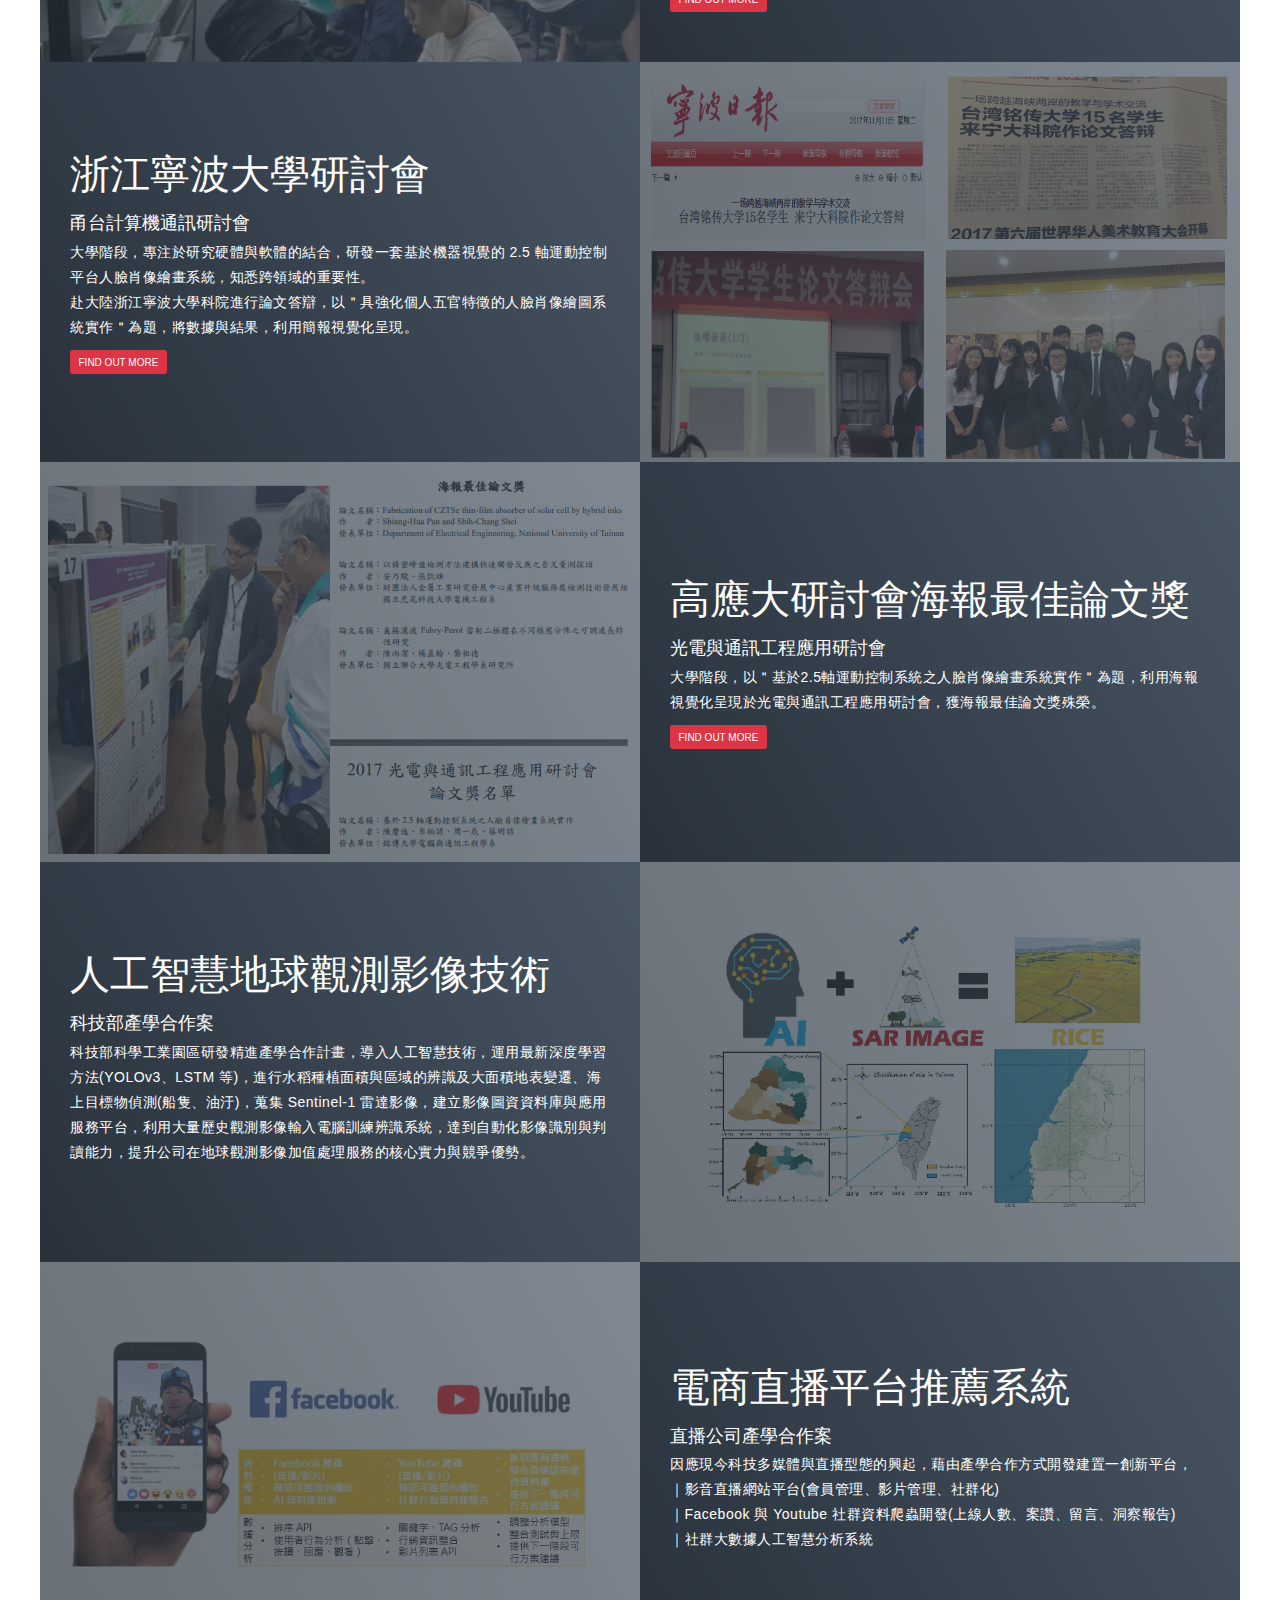
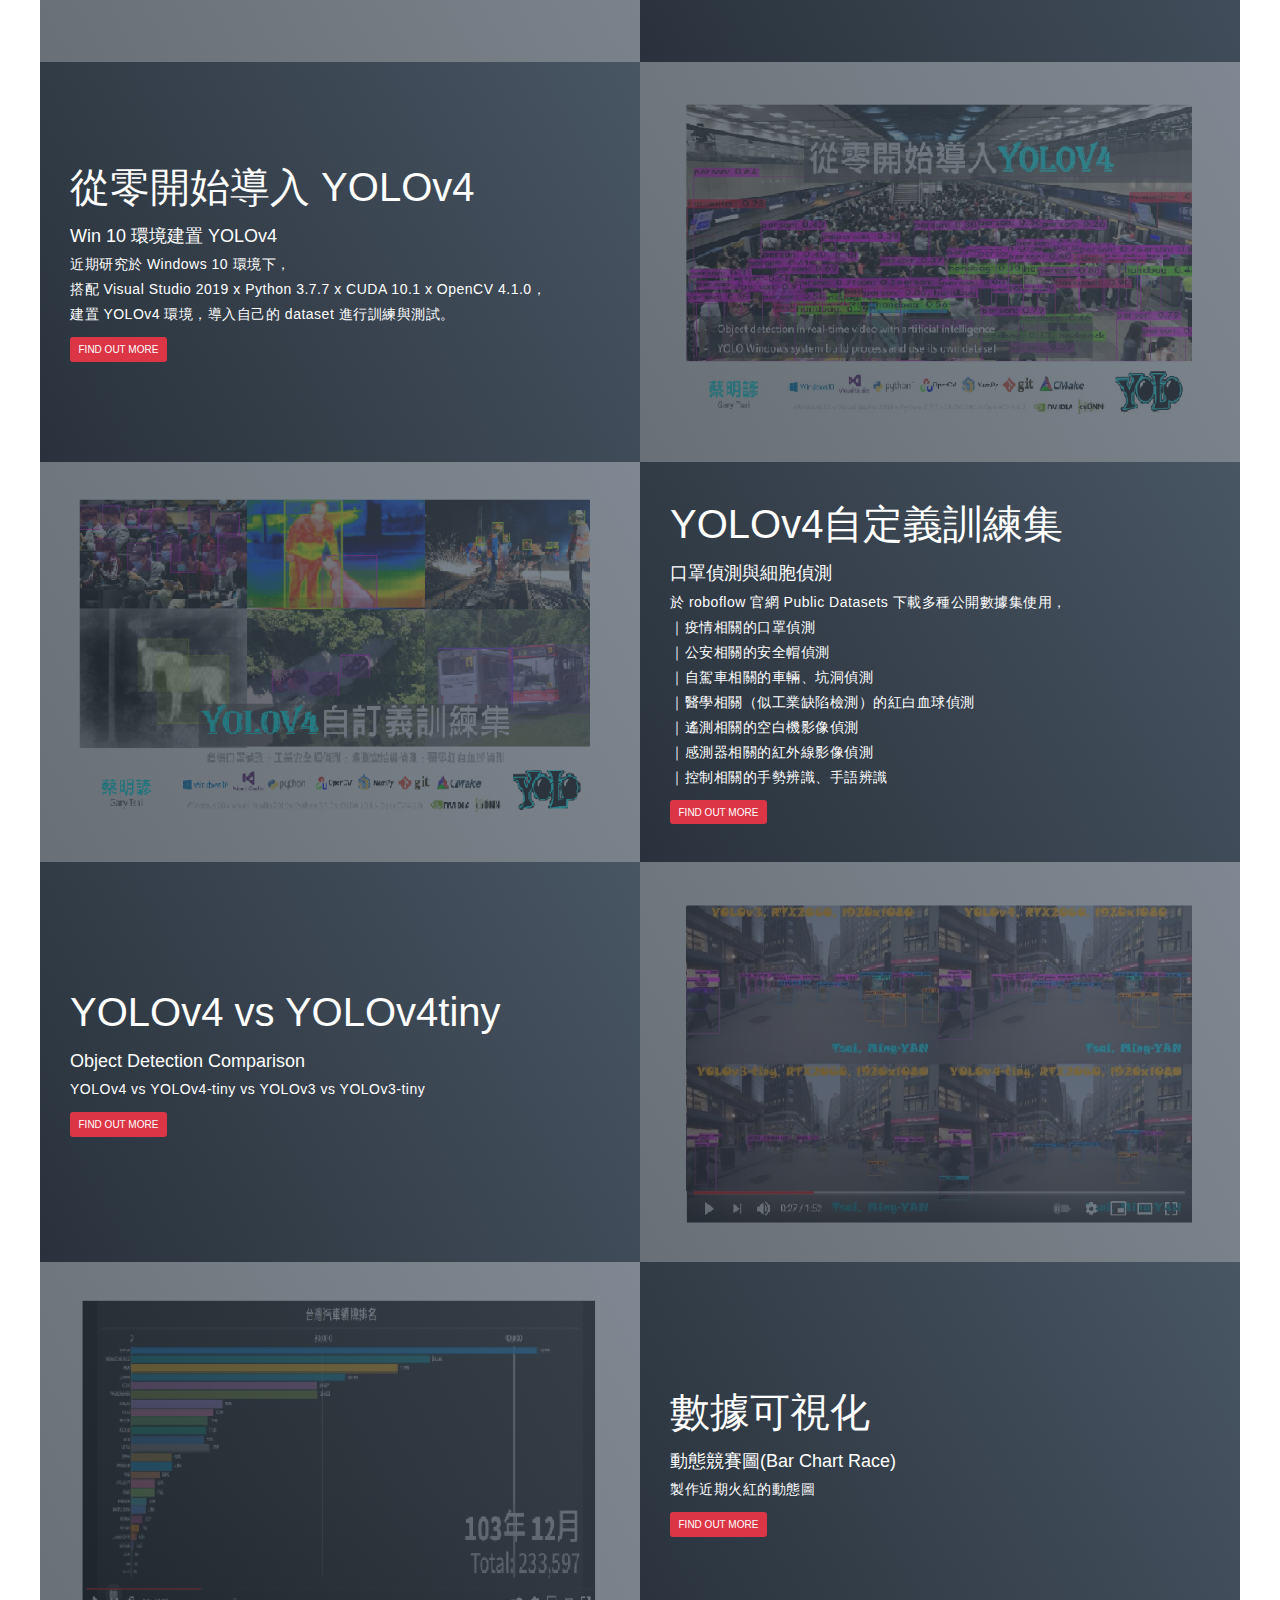
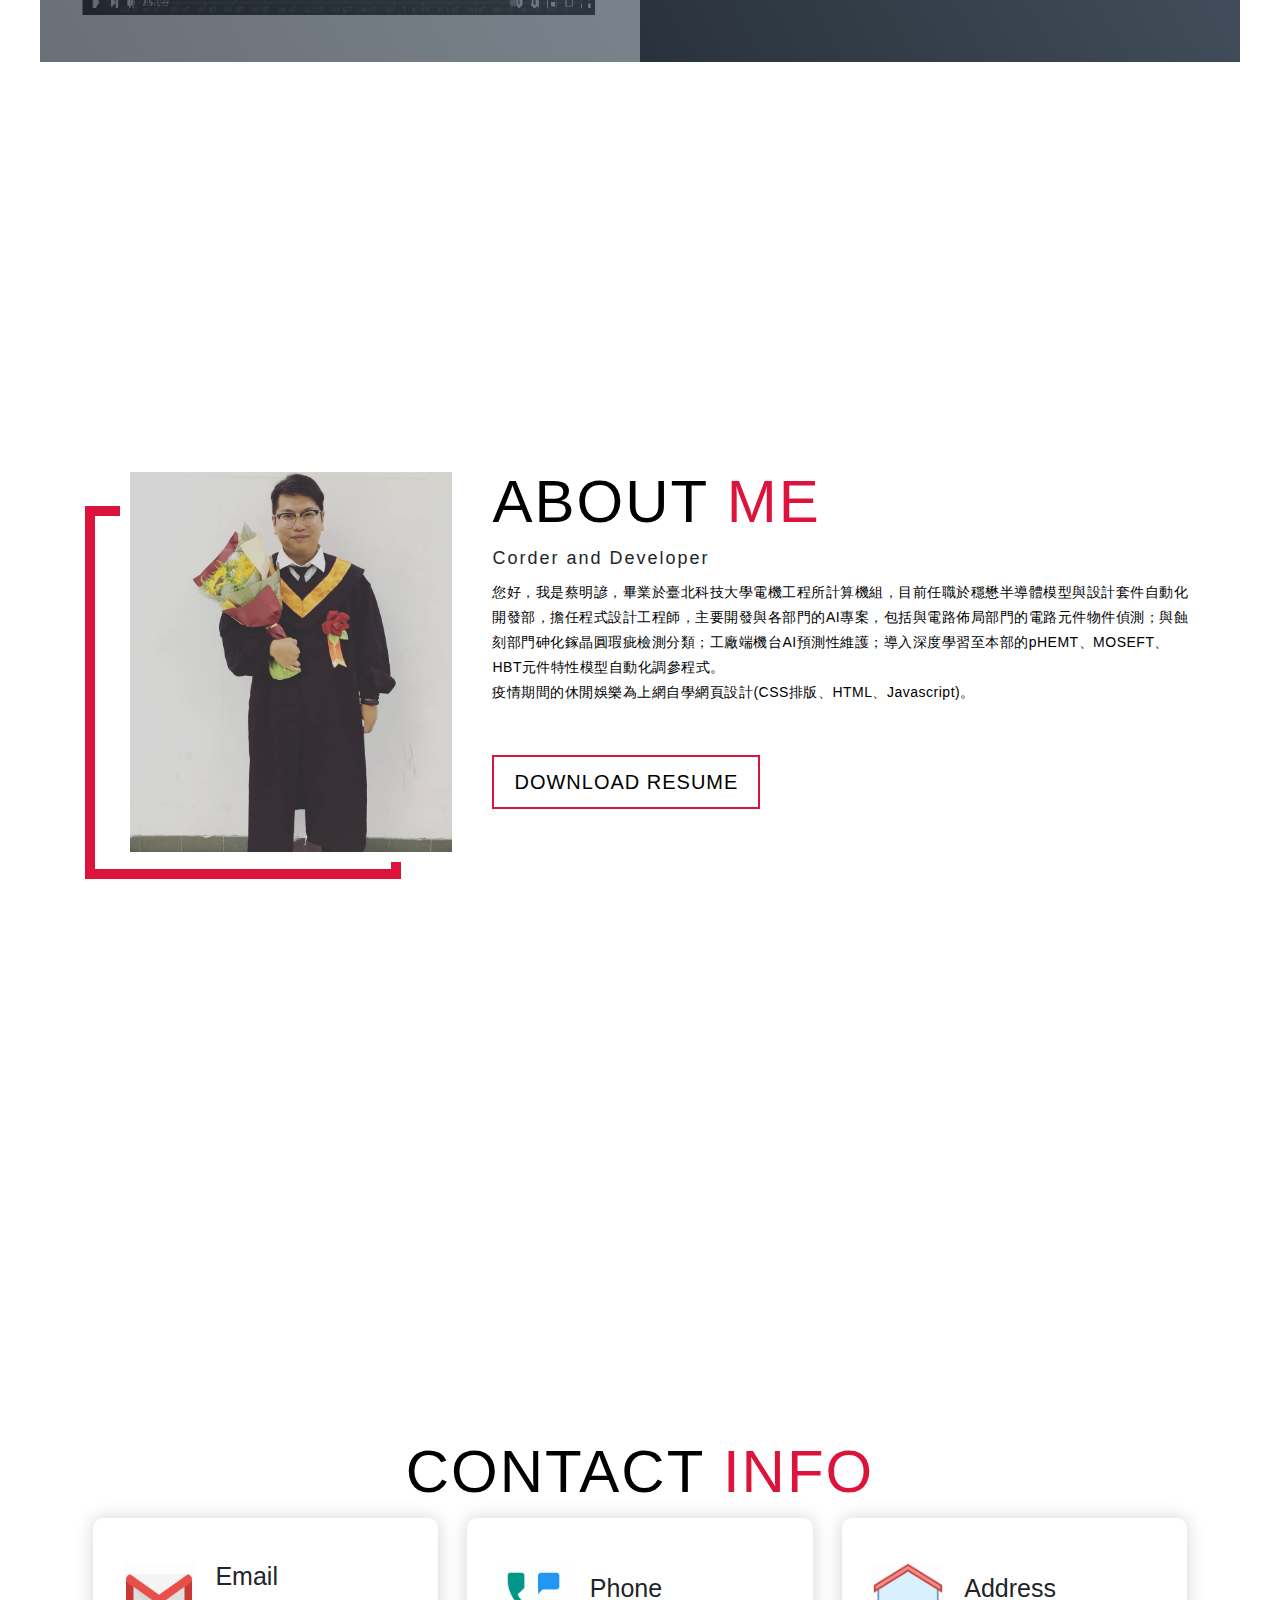
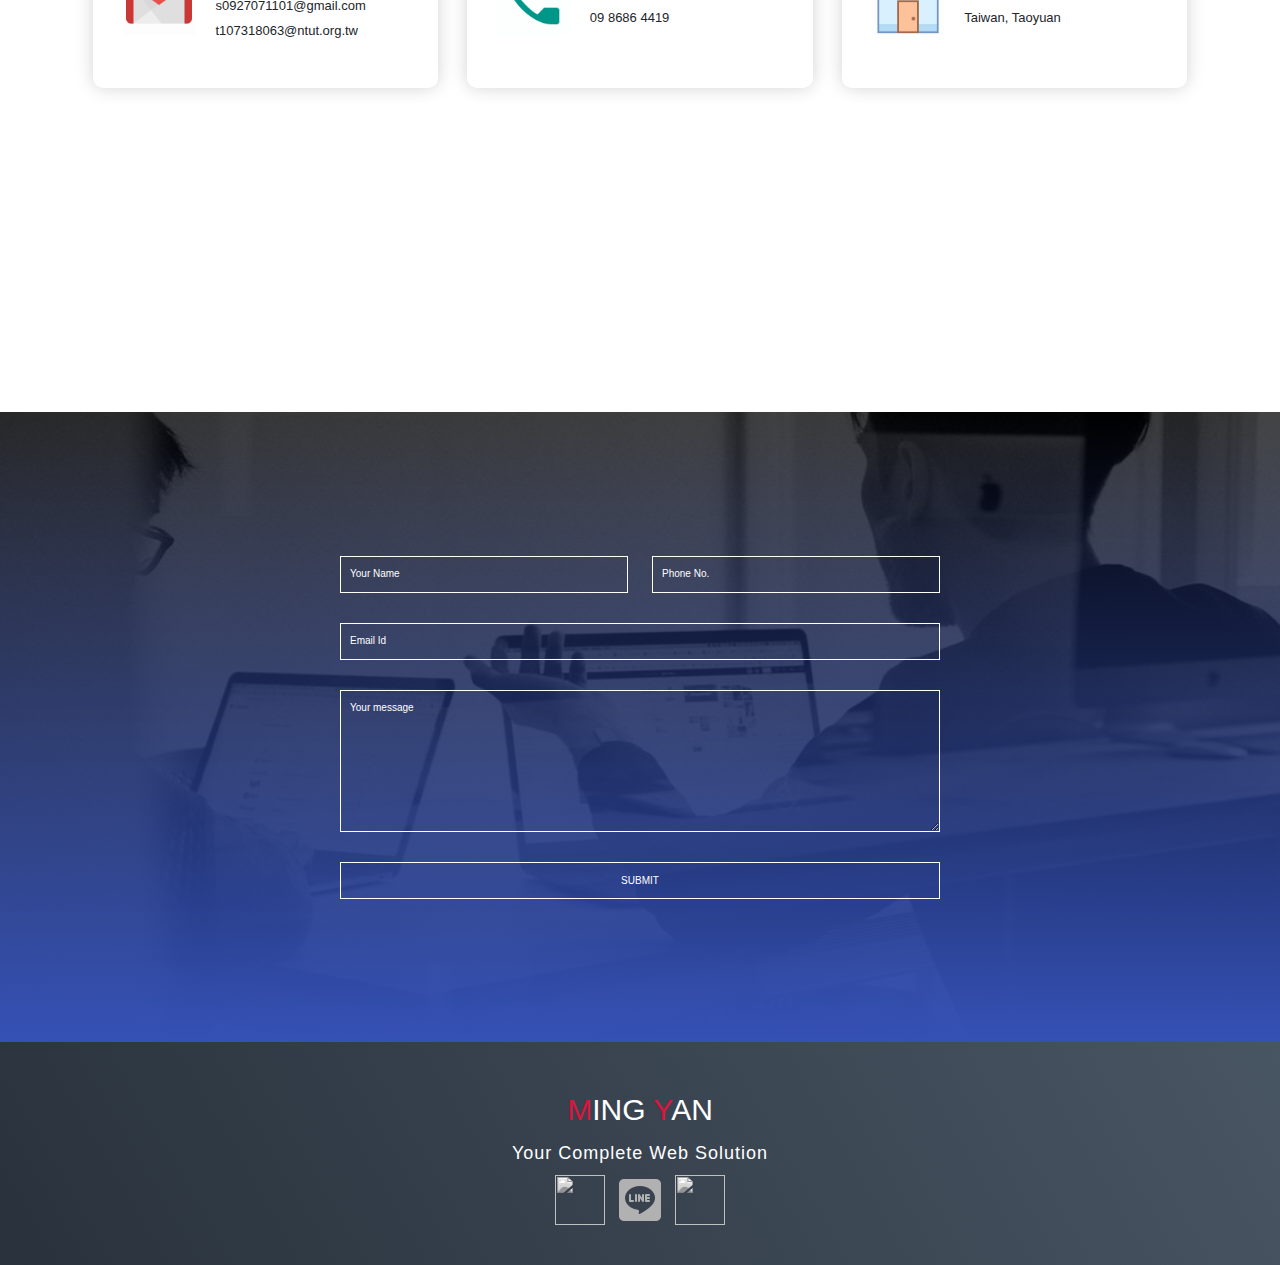
==== commit e627d5f5: "add chart project" ====
--- a/index.html
+++ b/index.html
@@ -305,11 +305,24 @@
             <a class="btn btn-danger"
               href="https://www.youtube.com/watch?v=P4RlAYq4TZI&ab_channel=%E8%94%A1%E6%98%8E%E8%AB%BA"
               role="button">FIND OUT MORE</a>
-
           </div>
           <div class="project-img">
             <img src="./img/video_YOLOv4.png" alt="img">
           </div>
+        </div>
+          <div class="project-item">
+            <div class="project-info">
+              <h1>數據可視化 </h1>
+              <h2>動態競賽圖(Bar Chart Race) </h2>
+              <p>製作近期火紅的動態圖</p>
+              <a class="btn btn-danger"
+                href="https://www.youtube.com/watch?v=KpLQ2CAOa8A&ab_channel=%E8%94%A1%E6%98%8E%E8%AB%BA"
+                role="button">FIND OUT MORE</a>
+            </div>
+            <div class="project-img">
+              <img src="./img/video_chart.PNG" alt="img">
+            </div>
+
         </div>
 
       </div>
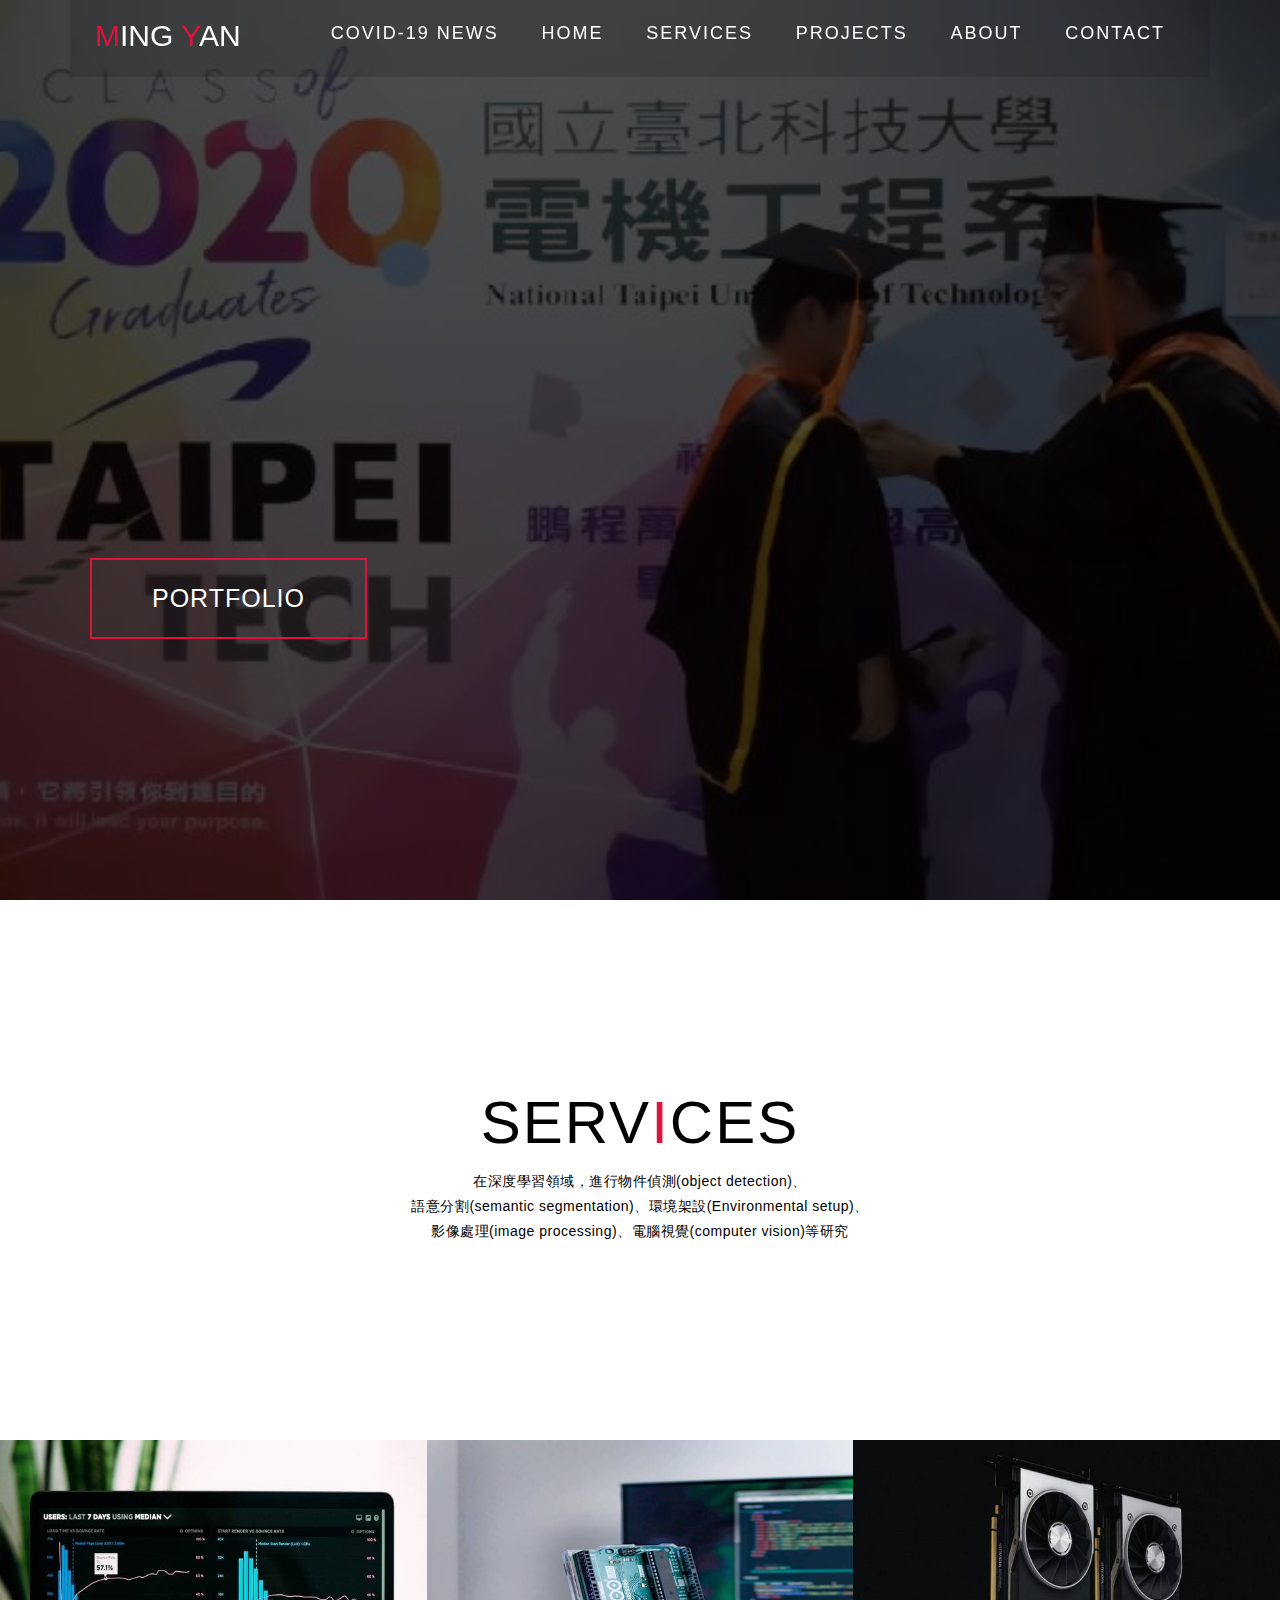
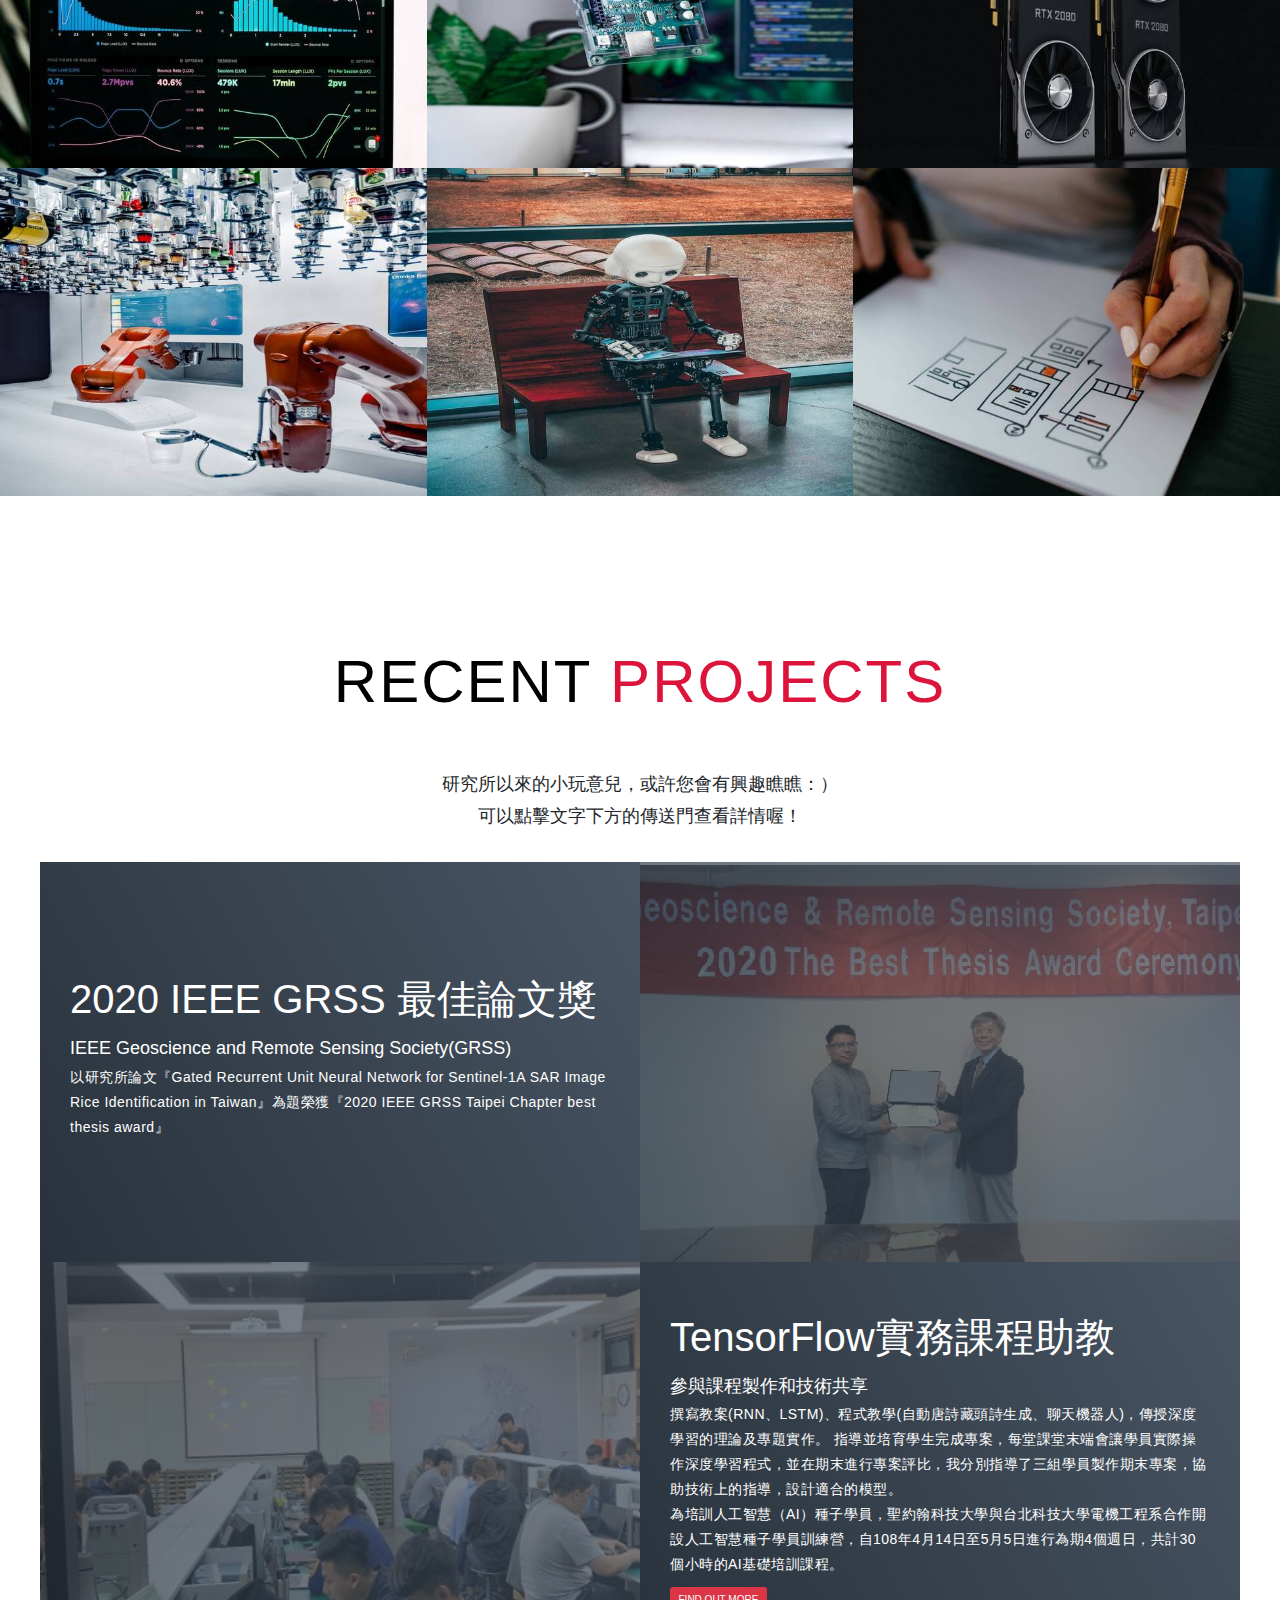
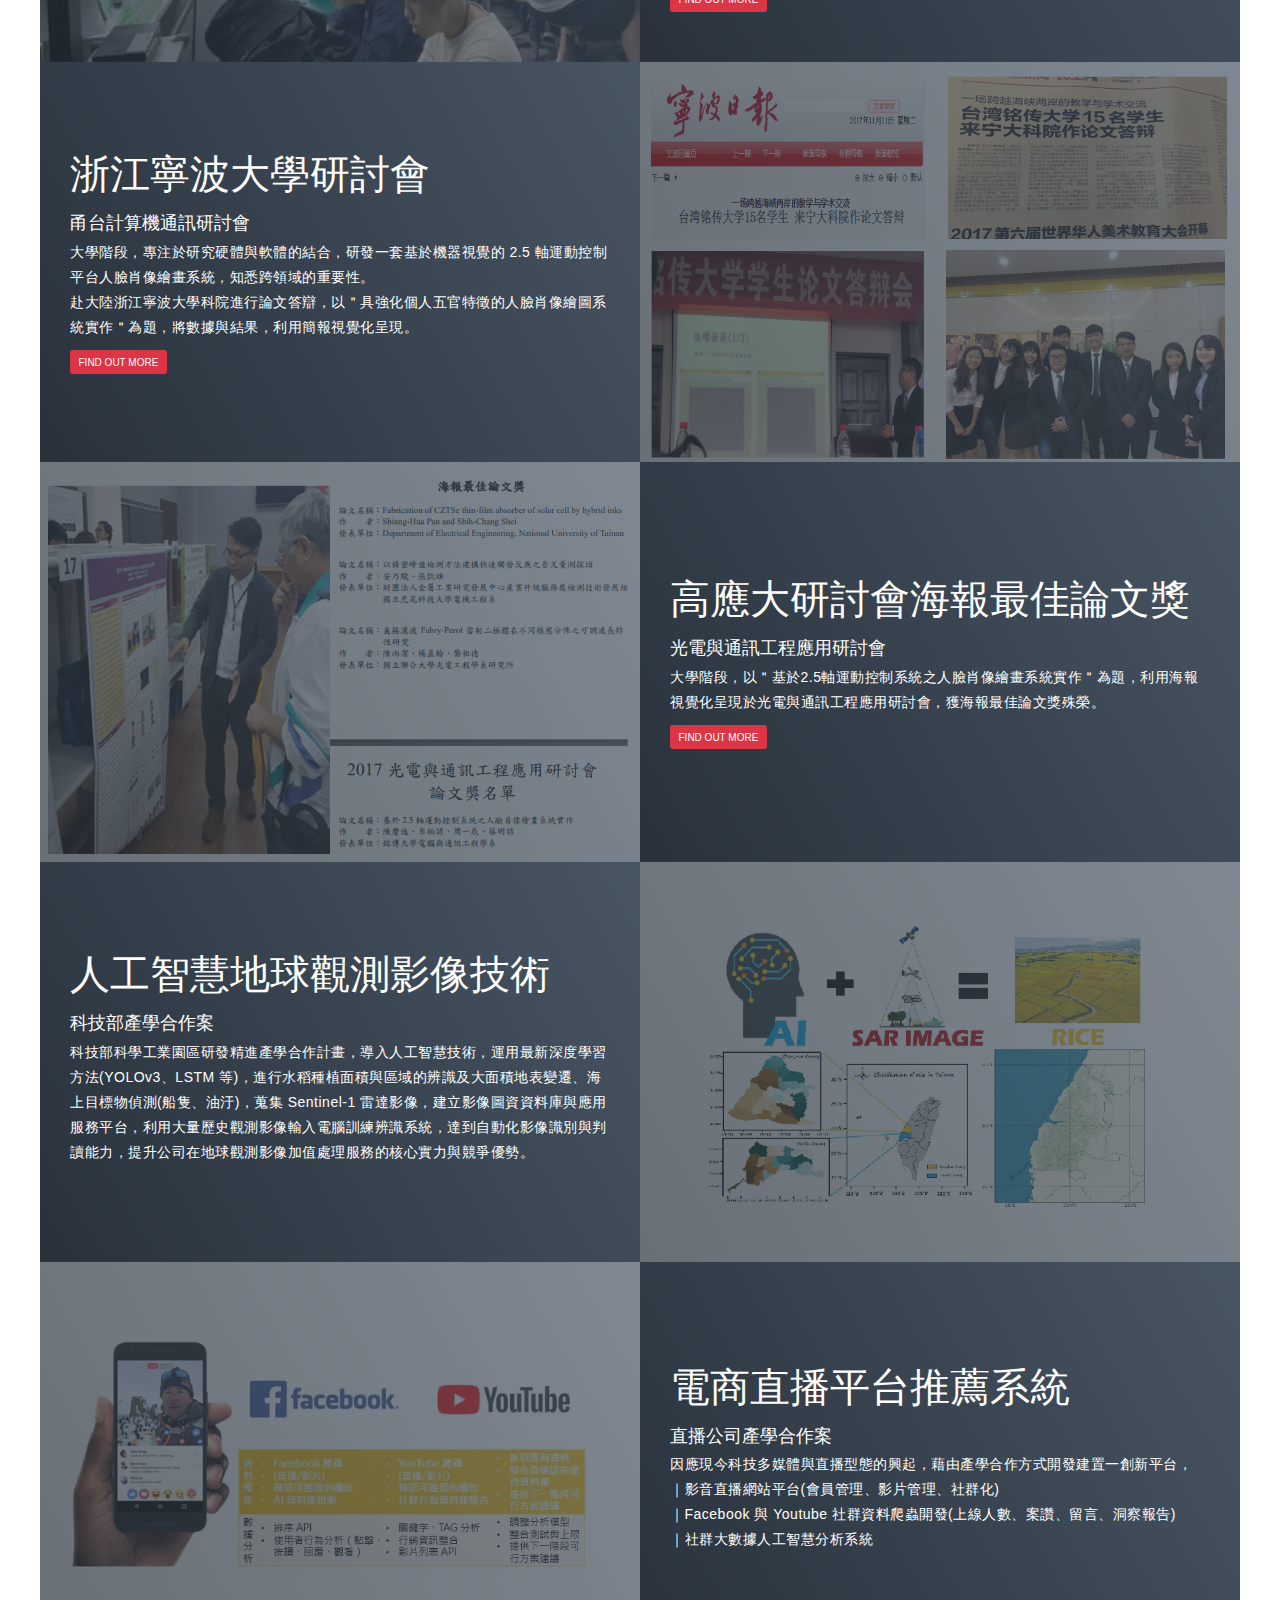
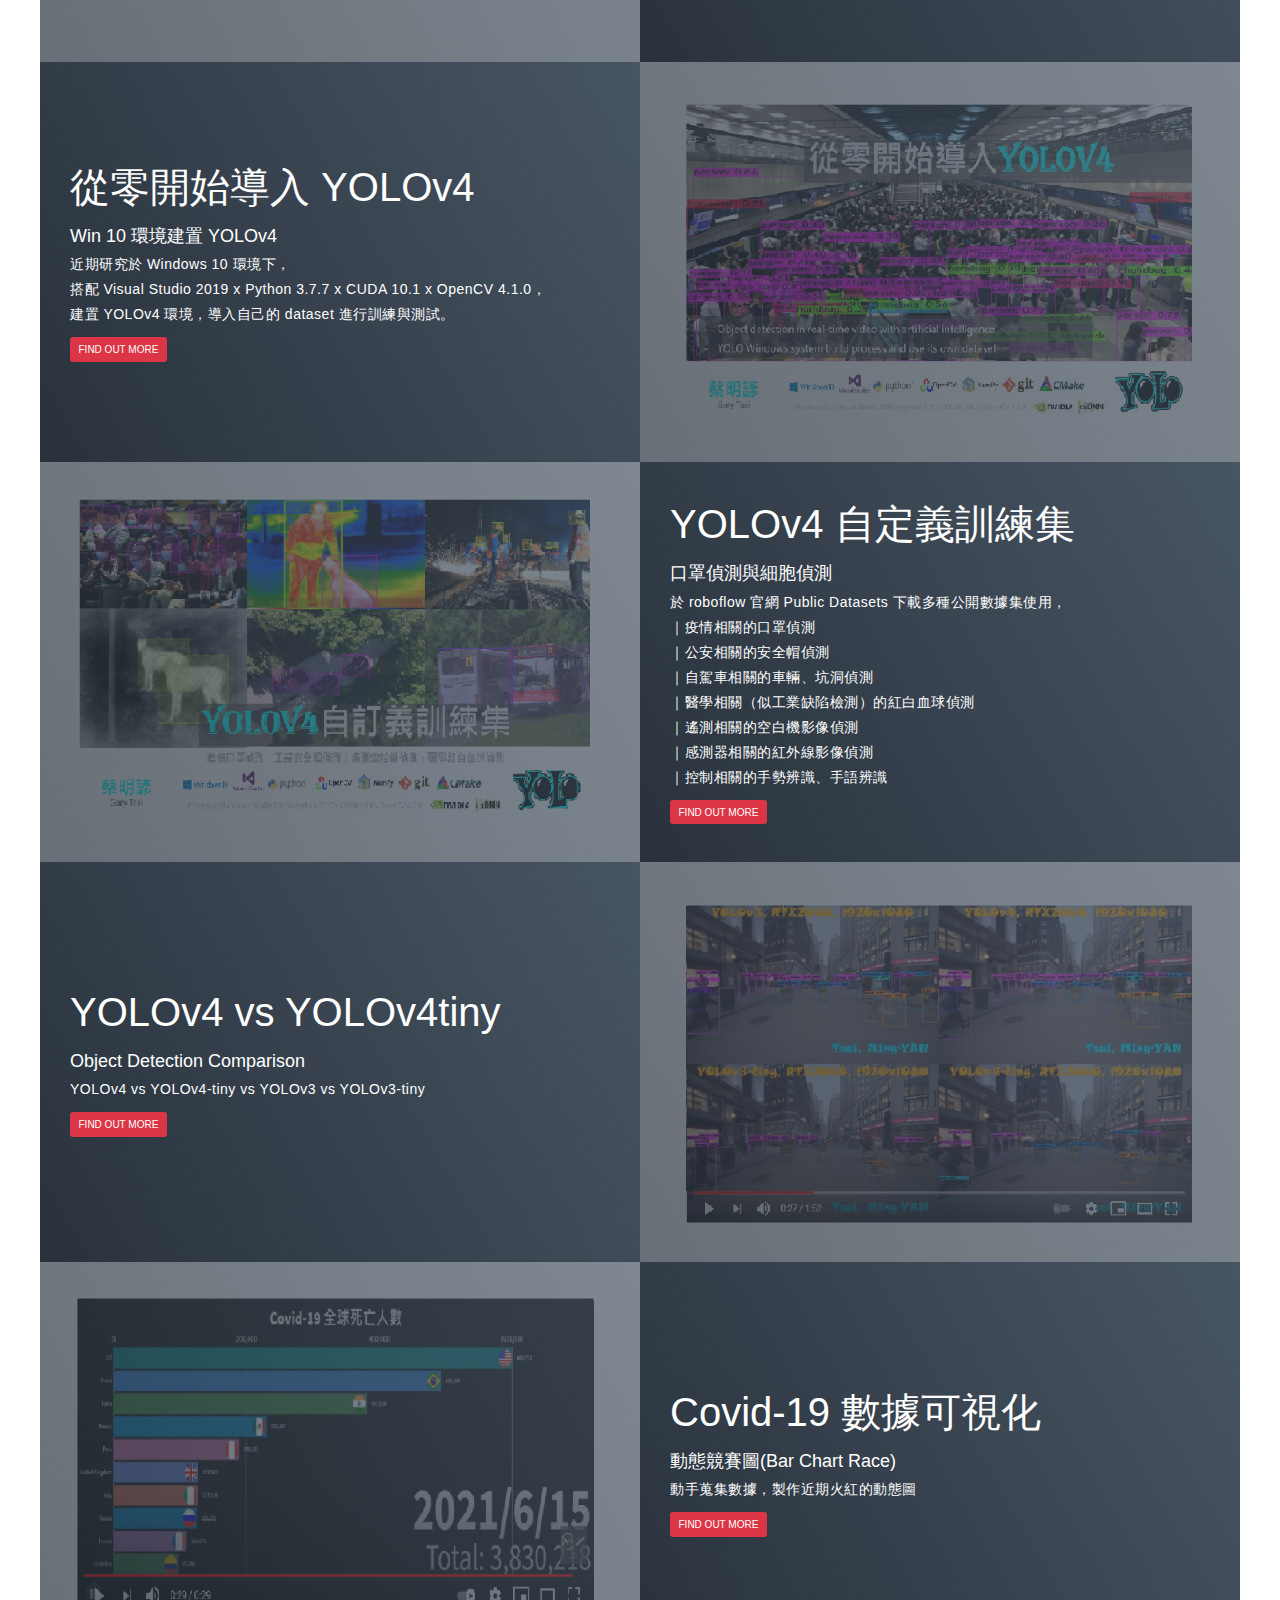
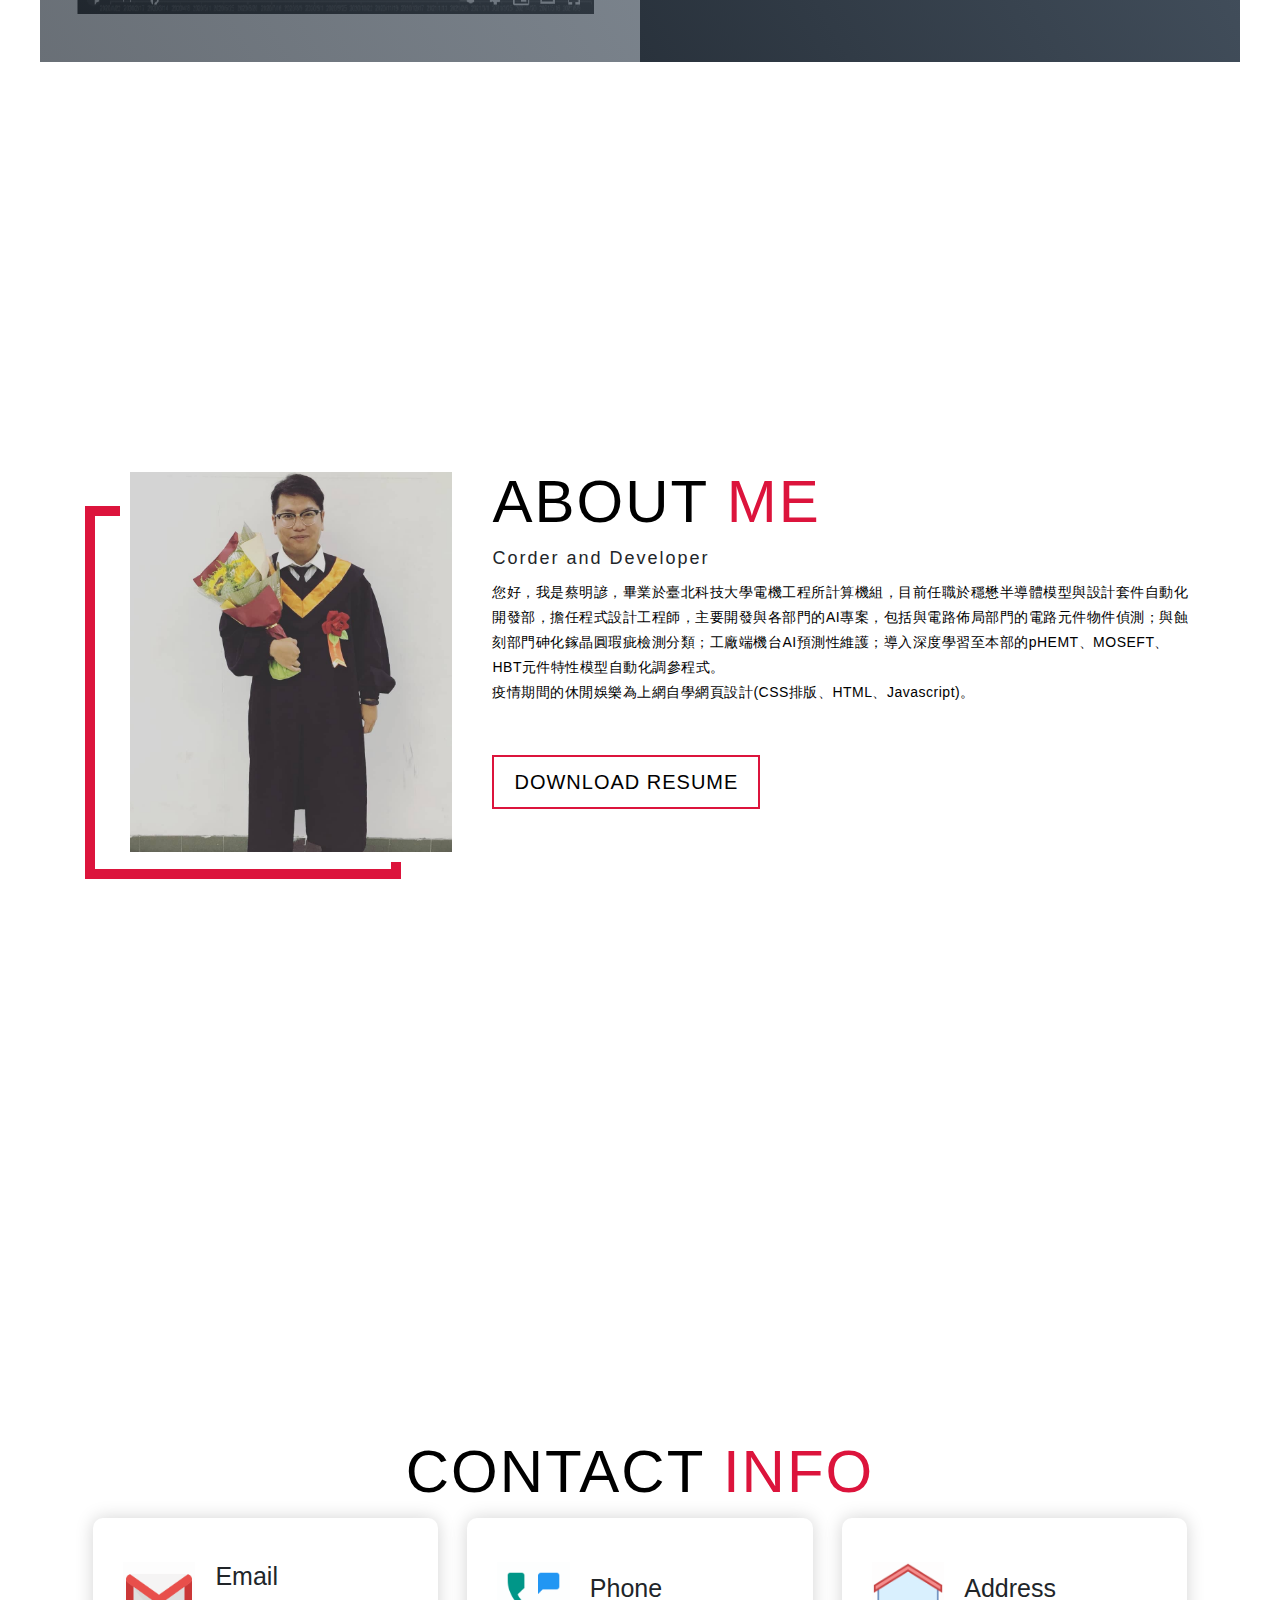
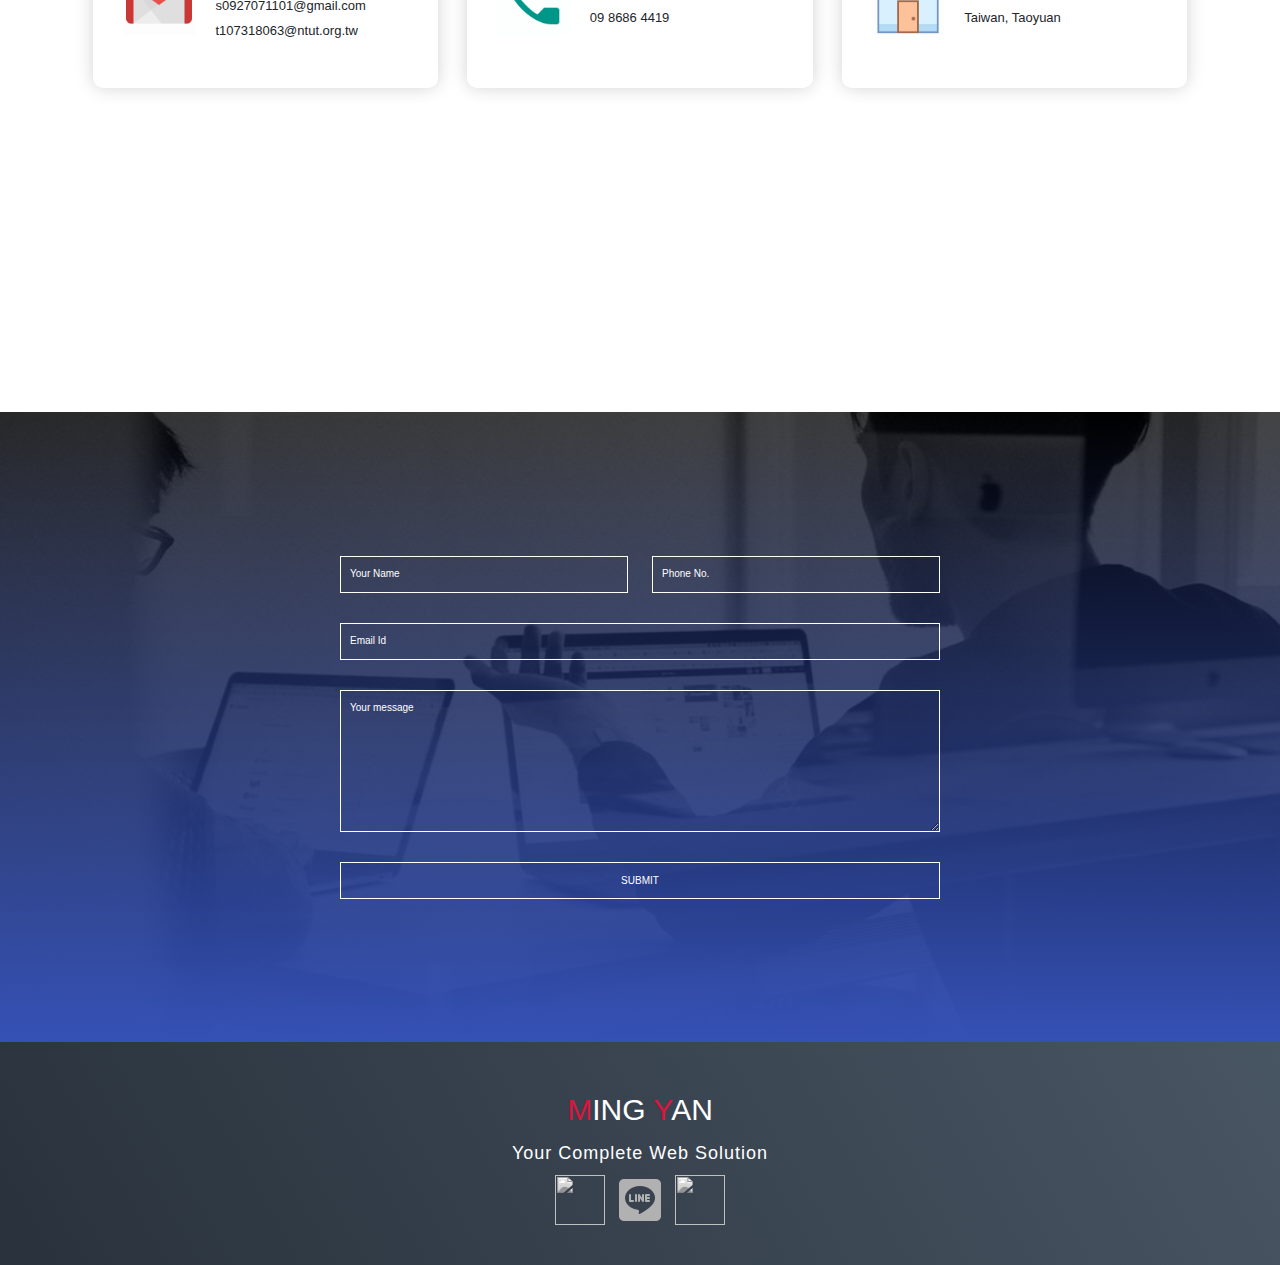
==== commit 5595d83e: "add one page" ====
--- a/index.html
+++ b/index.html
@@ -28,12 +28,13 @@
             <div class="bar"></div>
           </div>
           <ul>
+            <li><a href="covid19.html" data-after="Home">Covid-19 news</a></li>
             <li><a href="#hero" data-after="Home">Home</a></li>
             <li><a href="#services" data-after="Service">Services</a></li>
             <li><a href="#projects" data-after="Projects">Projects</a></li>
             <li><a href="#about" data-after="About">About</a></li>
             <li><a href="#contact" data-after="Contact">Contact</a></li>
-          </ul>
+          </ul> 
         </div>
       </div>
     </div>
@@ -49,6 +50,9 @@
         <h1>My Name is <span></span></h1>
         <h1>Ming Yan <span></span></h1>
         <a href="#projects" type="button" class="cta">Portfolio</a>
+        
+        
+
       </div>
     </div>
   </section>
@@ -282,7 +286,7 @@
         </div>
         <div class="project-item">
           <div class="project-info">
-            <h1>YOLOv4自定義訓練集</h1>
+            <h1>YOLOv4 自定義訓練集</h1>
             <h2>口罩偵測與細胞偵測</h2>
             <p>於 roboflow 官網 Public Datasets 下載多種公開數據集使用，
               <br>｜疫情相關的口罩偵測<br>｜公安相關的安全帽偵測<br>｜自駕車相關的車輛、坑洞偵測<br>｜醫學相關（似工業缺陷檢測）的紅白血球偵測<br>｜遙測相關的空白機影像偵測<br>｜感測器相關的紅外線影像偵測<br>｜控制相關的手勢辨識、手語辨識
@@ -312,11 +316,11 @@
         </div>
           <div class="project-item">
             <div class="project-info">
-              <h1>數據可視化 </h1>
+              <h1>Covid-19 數據可視化 </h1>
               <h2>動態競賽圖(Bar Chart Race) </h2>
-              <p>製作近期火紅的動態圖</p>
+              <p>動手蒐集數據，製作近期火紅的動態圖</p>
               <a class="btn btn-danger"
-                href="https://www.youtube.com/watch?v=KpLQ2CAOa8A&ab_channel=%E8%94%A1%E6%98%8E%E8%AB%BA"
+                href="https://www.youtube.com/watch?v=-xWMgpT9IQY&ab_channel=M.Y.%E9%9B%BB%E8%85%A6%E6%95%B8%E6%93%9A%E8%A6%96%E8%A6%BA%E7%A0%94%E7%A9%B6%E5%AE%A4"
                 role="button">FIND OUT MORE</a>
             </div>
             <div class="project-img">
